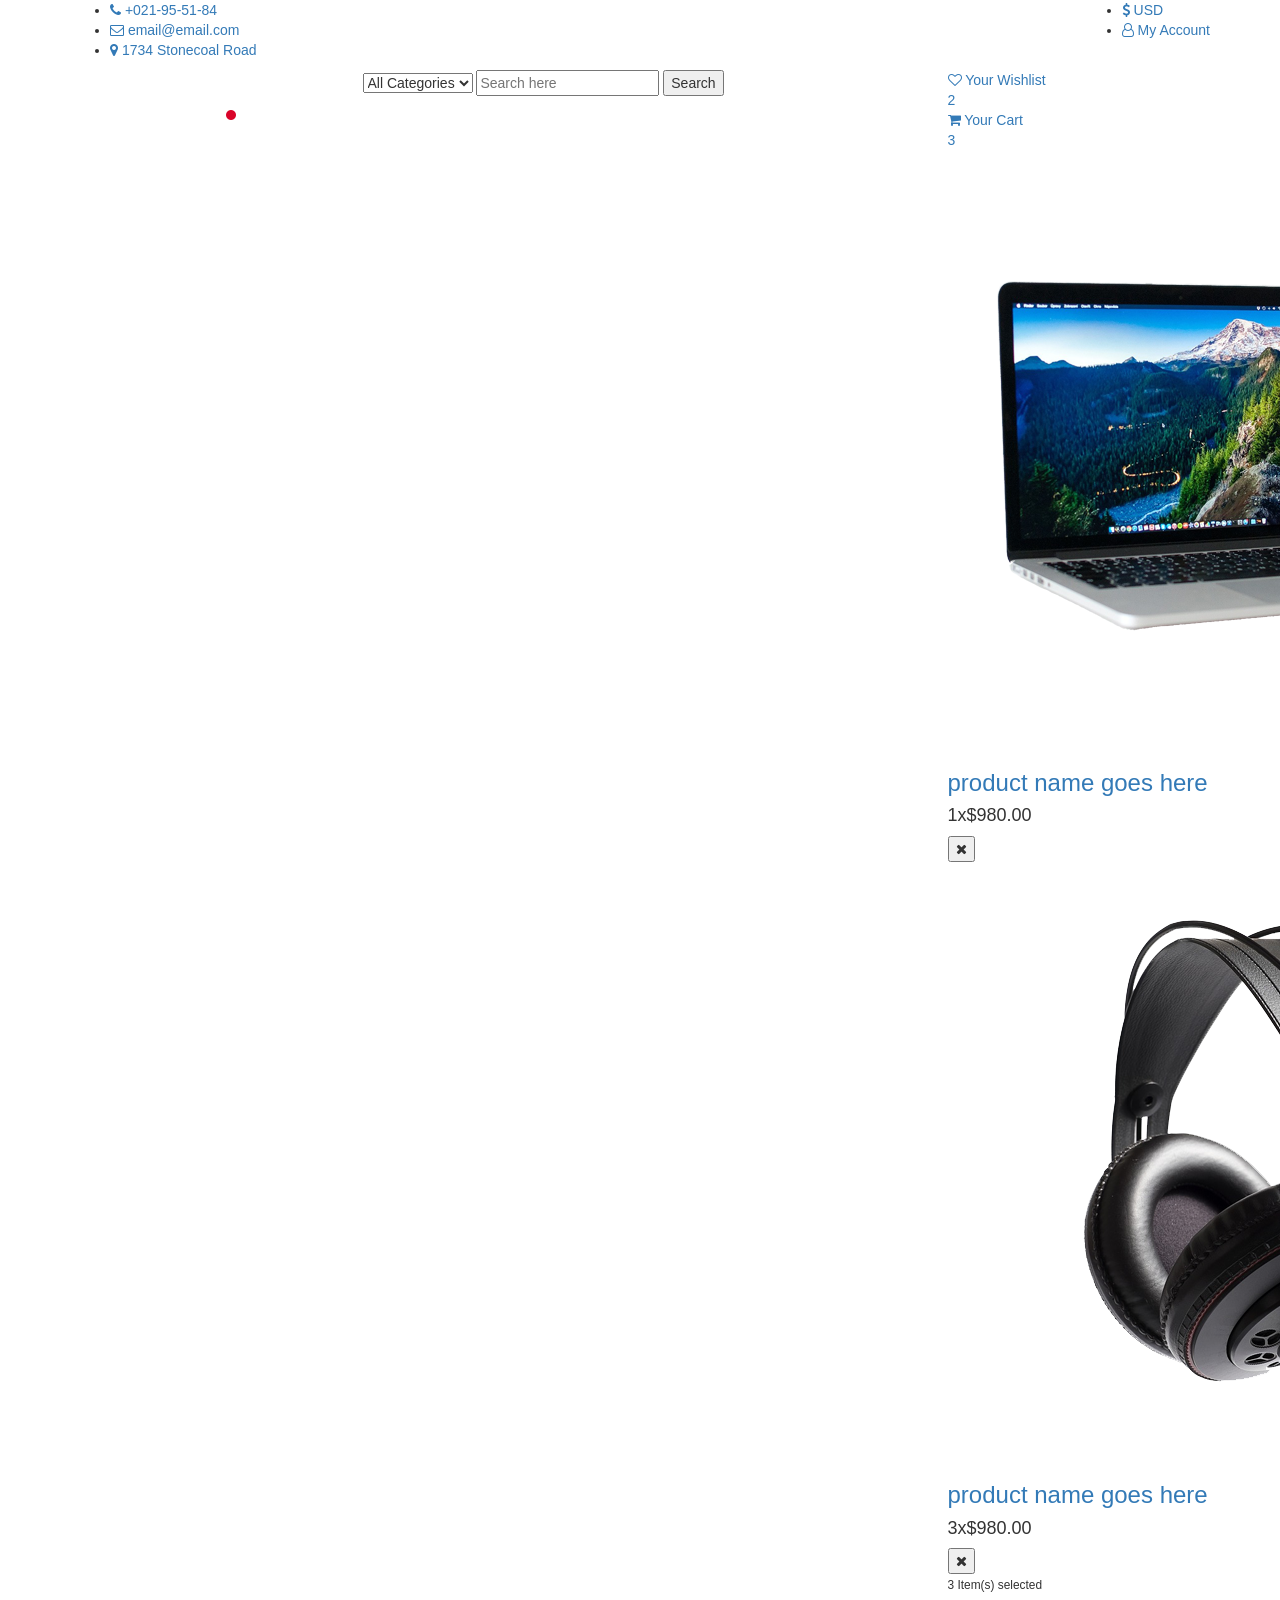
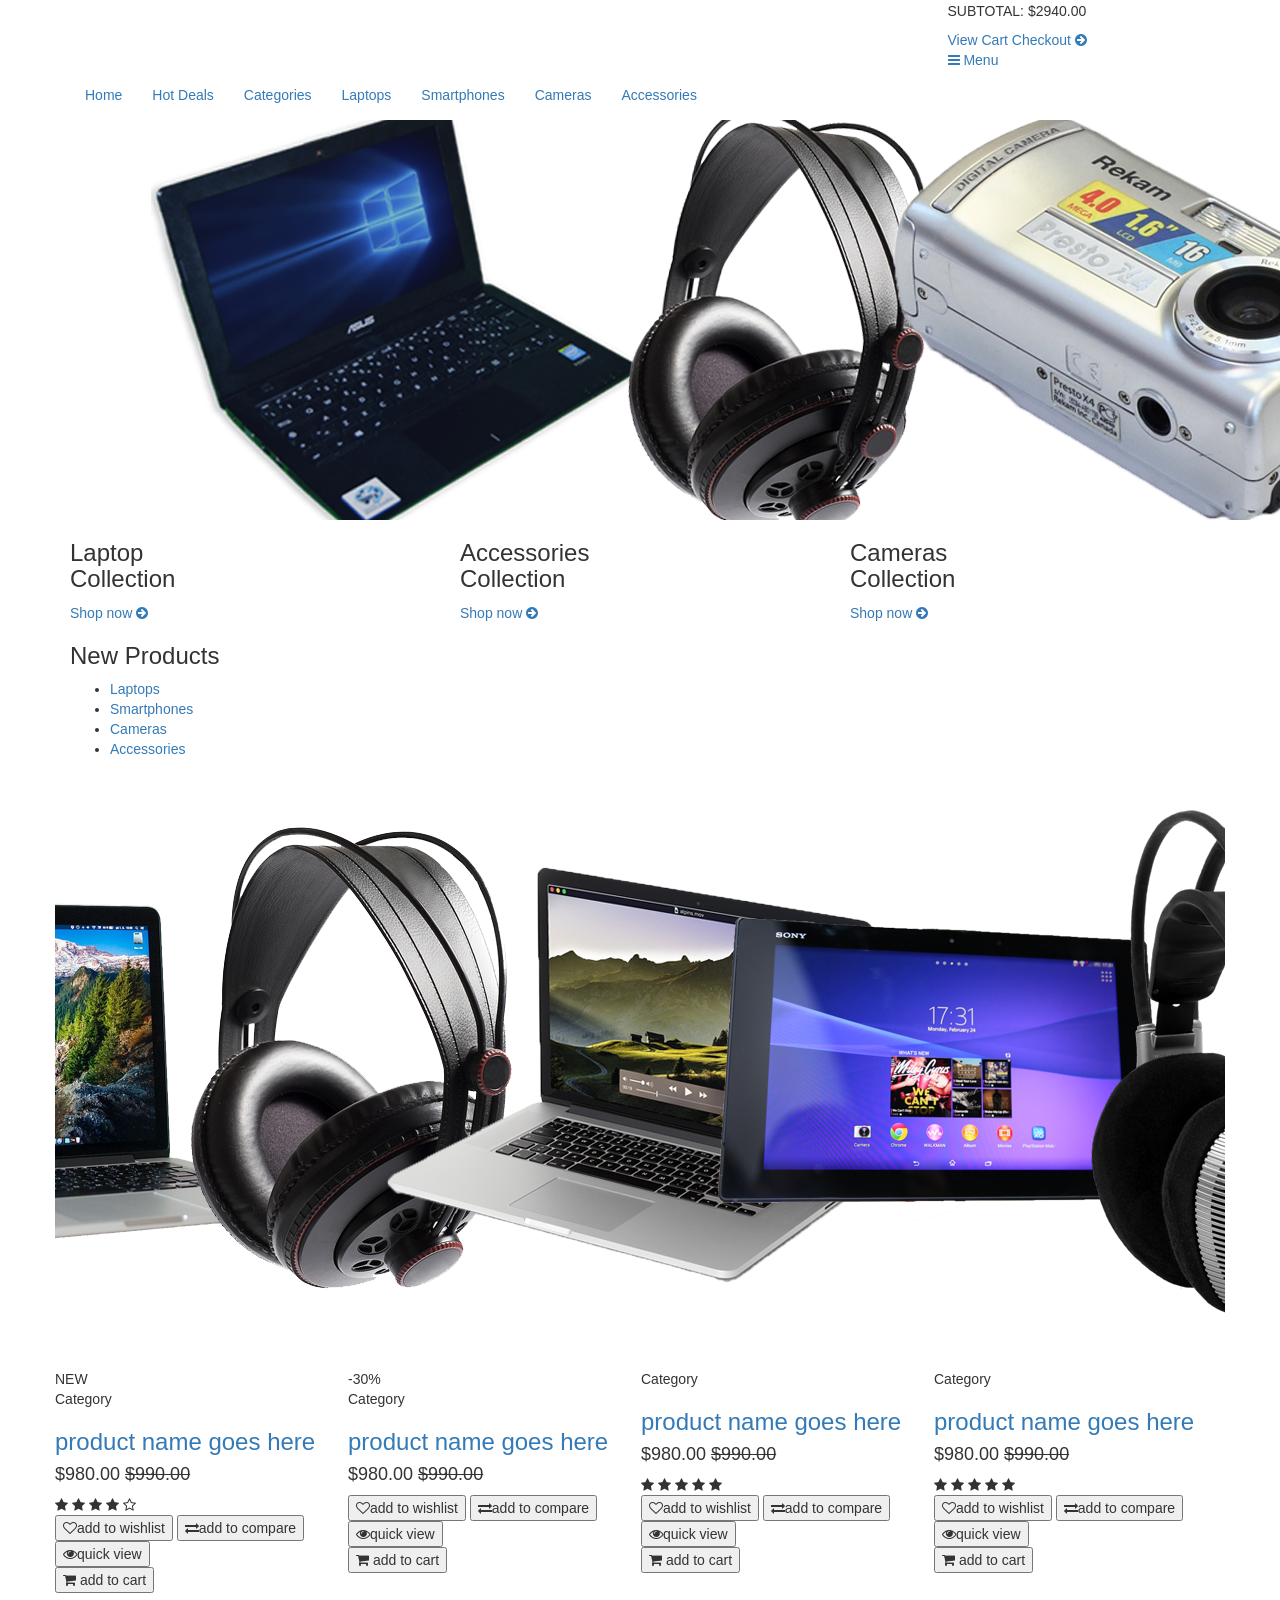
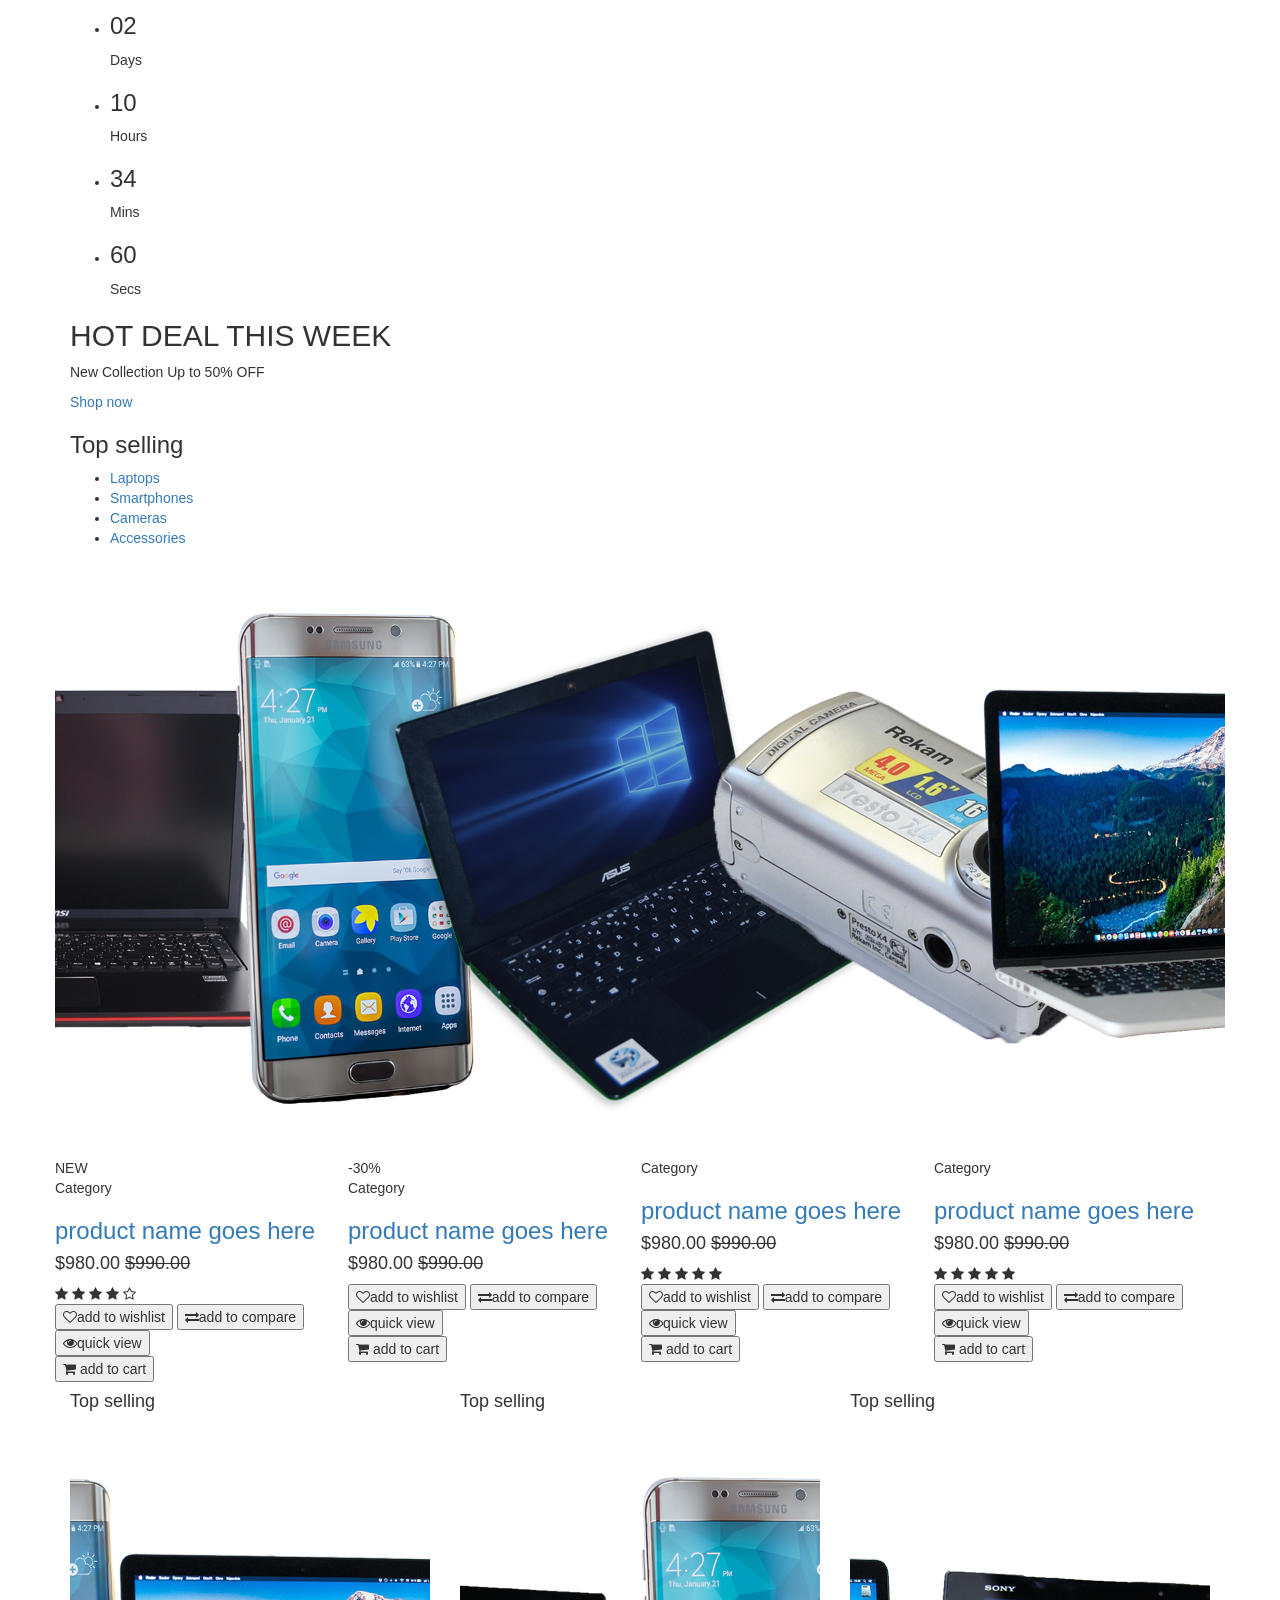
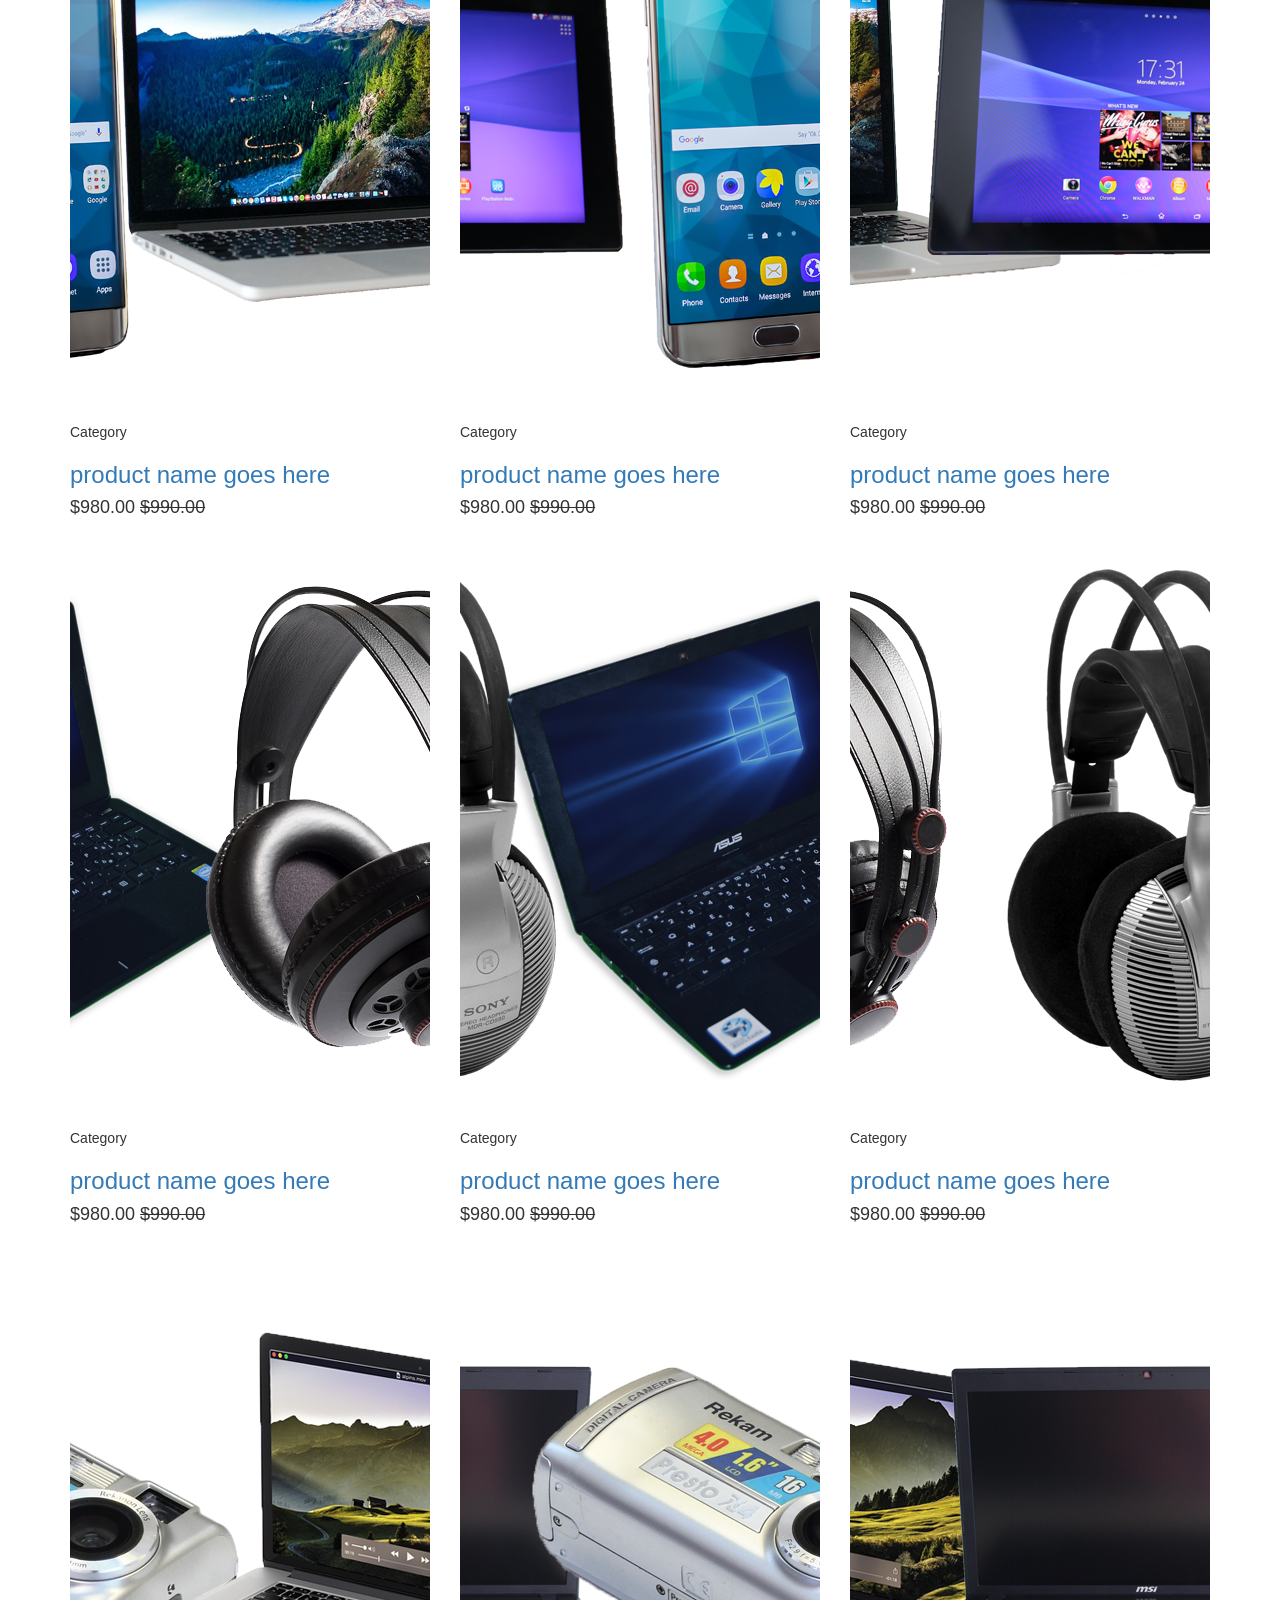
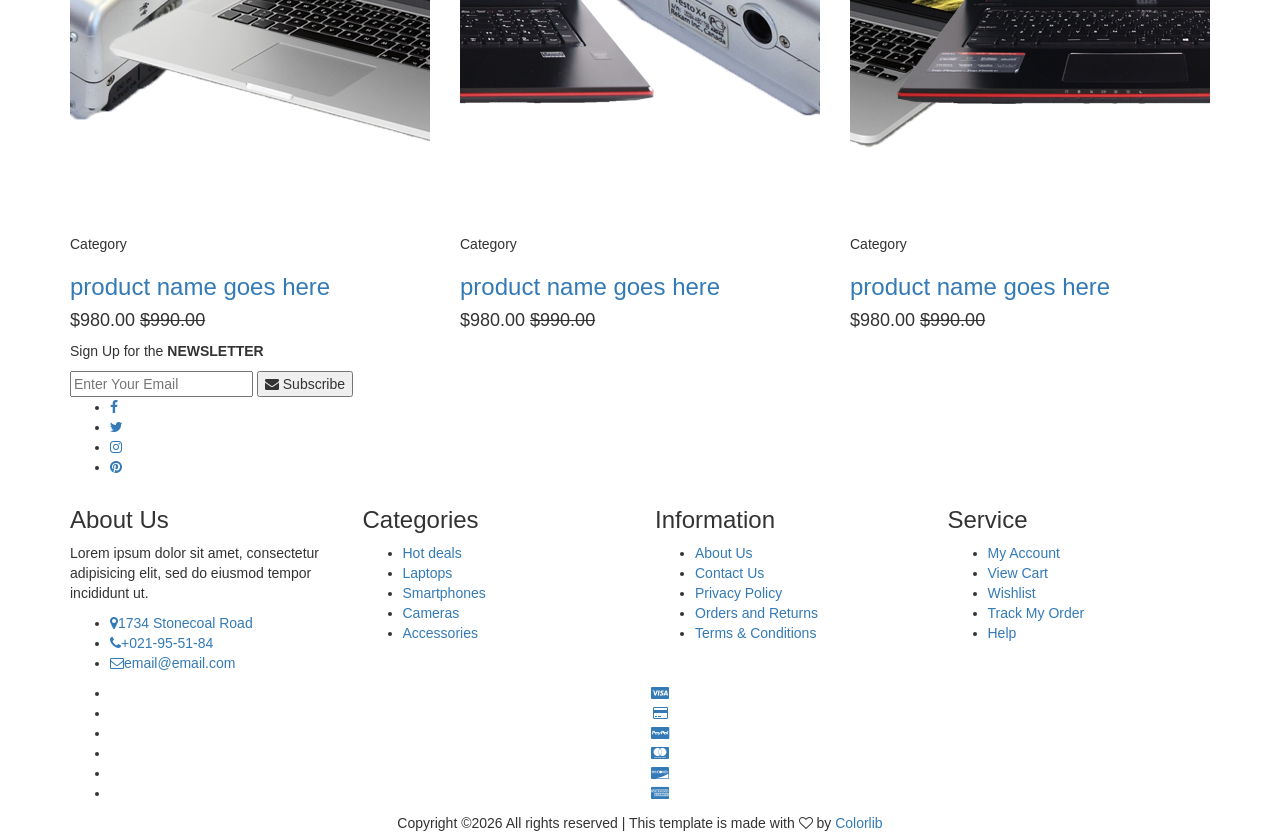
==== forntend/electro-master/index.html @ edc3a951 "extract ki hen website files" ====
<!DOCTYPE html>
<html lang="en">
	<head>
		<meta charset="utf-8">
		<meta http-equiv="X-UA-Compatible" content="IE=edge">
		<meta name="viewport" content="width=device-width, initial-scale=1">
		 <!-- The above 3 meta tags *must* come first in the head; any other head content must come *after* these tags -->

		<title>Electro - HTML Ecommerce Template</title>

		<!-- Google font -->
		<link href="https://fonts.googleapis.com/css?family=Montserrat:400,500,700" rel="stylesheet">

		<!-- Bootstrap -->
		<link type="text/css" rel="stylesheet" href="css/bootstrap.min.css"/>

		<!-- Slick -->
		<link type="text/css" rel="stylesheet" href="css/slick.css"/>
		<link type="text/css" rel="stylesheet" href="css/slick-theme.css"/>

		<!-- nouislider -->
		<link type="text/css" rel="stylesheet" href="css/nouislider.min.css"/>

		<!-- Font Awesome Icon -->
		<link rel="stylesheet" href="css/font-awesome.min.css">

		<!-- Custom stlylesheet -->
		<link type="text/css" rel="stylesheet" href="css/style.css"/>

		<!-- HTML5 shim and Respond.js for IE8 support of HTML5 elements and media queries -->
		<!-- WARNING: Respond.js doesn't work if you view the page via file:// -->
		<!--[if lt IE 9]>
		  <script src="https://oss.maxcdn.com/html5shiv/3.7.3/html5shiv.min.js"></script>
		  <script src="https://oss.maxcdn.com/respond/1.4.2/respond.min.js"></script>
		<![endif]-->

    </head>
	<body>
		<!-- HEADER -->
		<header>
			<!-- TOP HEADER -->
			<div id="top-header">
				<div class="container">
					<ul class="header-links pull-left">
						<li><a href="#"><i class="fa fa-phone"></i> +021-95-51-84</a></li>
						<li><a href="#"><i class="fa fa-envelope-o"></i> email@email.com</a></li>
						<li><a href="#"><i class="fa fa-map-marker"></i> 1734 Stonecoal Road</a></li>
					</ul>
					<ul class="header-links pull-right">
						<li><a href="#"><i class="fa fa-dollar"></i> USD</a></li>
						<li><a href="#"><i class="fa fa-user-o"></i> My Account</a></li>
					</ul>
				</div>
			</div>
			<!-- /TOP HEADER -->

			<!-- MAIN HEADER -->
			<div id="header">
				<!-- container -->
				<div class="container">
					<!-- row -->
					<div class="row">
						<!-- LOGO -->
						<div class="col-md-3">
							<div class="header-logo">
								<a href="#" class="logo">
									<img src="./img/logo.png" alt="">
								</a>
							</div>
						</div>
						<!-- /LOGO -->

						<!-- SEARCH BAR -->
						<div class="col-md-6">
							<div class="header-search">
								<form>
									<select class="input-select">
										<option value="0">All Categories</option>
										<option value="1">Category 01</option>
										<option value="1">Category 02</option>
									</select>
									<input class="input" placeholder="Search here">
									<button class="search-btn">Search</button>
								</form>
							</div>
						</div>
						<!-- /SEARCH BAR -->

						<!-- ACCOUNT -->
						<div class="col-md-3 clearfix">
							<div class="header-ctn">
								<!-- Wishlist -->
								<div>
									<a href="#">
										<i class="fa fa-heart-o"></i>
										<span>Your Wishlist</span>
										<div class="qty">2</div>
									</a>
								</div>
								<!-- /Wishlist -->

								<!-- Cart -->
								<div class="dropdown">
									<a class="dropdown-toggle" data-toggle="dropdown" aria-expanded="true">
										<i class="fa fa-shopping-cart"></i>
										<span>Your Cart</span>
										<div class="qty">3</div>
									</a>
									<div class="cart-dropdown">
										<div class="cart-list">
											<div class="product-widget">
												<div class="product-img">
													<img src="./img/product01.png" alt="">
												</div>
												<div class="product-body">
													<h3 class="product-name"><a href="#">product name goes here</a></h3>
													<h4 class="product-price"><span class="qty">1x</span>$980.00</h4>
												</div>
												<button class="delete"><i class="fa fa-close"></i></button>
											</div>

											<div class="product-widget">
												<div class="product-img">
													<img src="./img/product02.png" alt="">
												</div>
												<div class="product-body">
													<h3 class="product-name"><a href="#">product name goes here</a></h3>
													<h4 class="product-price"><span class="qty">3x</span>$980.00</h4>
												</div>
												<button class="delete"><i class="fa fa-close"></i></button>
											</div>
										</div>
										<div class="cart-summary">
											<small>3 Item(s) selected</small>
											<h5>SUBTOTAL: $2940.00</h5>
										</div>
										<div class="cart-btns">
											<a href="#">View Cart</a>
											<a href="#">Checkout  <i class="fa fa-arrow-circle-right"></i></a>
										</div>
									</div>
								</div>
								<!-- /Cart -->

								<!-- Menu Toogle -->
								<div class="menu-toggle">
									<a href="#">
										<i class="fa fa-bars"></i>
										<span>Menu</span>
									</a>
								</div>
								<!-- /Menu Toogle -->
							</div>
						</div>
						<!-- /ACCOUNT -->
					</div>
					<!-- row -->
				</div>
				<!-- container -->
			</div>
			<!-- /MAIN HEADER -->
		</header>
		<!-- /HEADER -->

		<!-- NAVIGATION -->
		<nav id="navigation">
			<!-- container -->
			<div class="container">
				<!-- responsive-nav -->
				<div id="responsive-nav">
					<!-- NAV -->
					<ul class="main-nav nav navbar-nav">
						<li class="active"><a href="#">Home</a></li>
						<li><a href="#">Hot Deals</a></li>
						<li><a href="#">Categories</a></li>
						<li><a href="#">Laptops</a></li>
						<li><a href="#">Smartphones</a></li>
						<li><a href="#">Cameras</a></li>
						<li><a href="#">Accessories</a></li>
					</ul>
					<!-- /NAV -->
				</div>
				<!-- /responsive-nav -->
			</div>
			<!-- /container -->
		</nav>
		<!-- /NAVIGATION -->

		<!-- SECTION -->
		<div class="section">
			<!-- container -->
			<div class="container">
				<!-- row -->
				<div class="row">
					<!-- shop -->
					<div class="col-md-4 col-xs-6">
						<div class="shop">
							<div class="shop-img">
								<img src="./img/shop01.png" alt="">
							</div>
							<div class="shop-body">
								<h3>Laptop<br>Collection</h3>
								<a href="#" class="cta-btn">Shop now <i class="fa fa-arrow-circle-right"></i></a>
							</div>
						</div>
					</div>
					<!-- /shop -->

					<!-- shop -->
					<div class="col-md-4 col-xs-6">
						<div class="shop">
							<div class="shop-img">
								<img src="./img/shop03.png" alt="">
							</div>
							<div class="shop-body">
								<h3>Accessories<br>Collection</h3>
								<a href="#" class="cta-btn">Shop now <i class="fa fa-arrow-circle-right"></i></a>
							</div>
						</div>
					</div>
					<!-- /shop -->

					<!-- shop -->
					<div class="col-md-4 col-xs-6">
						<div class="shop">
							<div class="shop-img">
								<img src="./img/shop02.png" alt="">
							</div>
							<div class="shop-body">
								<h3>Cameras<br>Collection</h3>
								<a href="#" class="cta-btn">Shop now <i class="fa fa-arrow-circle-right"></i></a>
							</div>
						</div>
					</div>
					<!-- /shop -->
				</div>
				<!-- /row -->
			</div>
			<!-- /container -->
		</div>
		<!-- /SECTION -->

		<!-- SECTION -->
		<div class="section">
			<!-- container -->
			<div class="container">
				<!-- row -->
				<div class="row">

					<!-- section title -->
					<div class="col-md-12">
						<div class="section-title">
							<h3 class="title">New Products</h3>
							<div class="section-nav">
								<ul class="section-tab-nav tab-nav">
									<li class="active"><a data-toggle="tab" href="#tab1">Laptops</a></li>
									<li><a data-toggle="tab" href="#tab1">Smartphones</a></li>
									<li><a data-toggle="tab" href="#tab1">Cameras</a></li>
									<li><a data-toggle="tab" href="#tab1">Accessories</a></li>
								</ul>
							</div>
						</div>
					</div>
					<!-- /section title -->

					<!-- Products tab & slick -->
					<div class="col-md-12">
						<div class="row">
							<div class="products-tabs">
								<!-- tab -->
								<div id="tab1" class="tab-pane active">
									<div class="products-slick" data-nav="#slick-nav-1">
										<!-- product -->
										<div class="product">
											<div class="product-img">
												<img src="./img/product01.png" alt="">
												<div class="product-label">
													<span class="sale">-30%</span>
													<span class="new">NEW</span>
												</div>
											</div>
											<div class="product-body">
												<p class="product-category">Category</p>
												<h3 class="product-name"><a href="#">product name goes here</a></h3>
												<h4 class="product-price">$980.00 <del class="product-old-price">$990.00</del></h4>
												<div class="product-rating">
													<i class="fa fa-star"></i>
													<i class="fa fa-star"></i>
													<i class="fa fa-star"></i>
													<i class="fa fa-star"></i>
													<i class="fa fa-star"></i>
												</div>
												<div class="product-btns">
													<button class="add-to-wishlist"><i class="fa fa-heart-o"></i><span class="tooltipp">add to wishlist</span></button>
													<button class="add-to-compare"><i class="fa fa-exchange"></i><span class="tooltipp">add to compare</span></button>
													<button class="quick-view"><i class="fa fa-eye"></i><span class="tooltipp">quick view</span></button>
												</div>
											</div>
											<div class="add-to-cart">
												<button class="add-to-cart-btn"><i class="fa fa-shopping-cart"></i> add to cart</button>
											</div>
										</div>
										<!-- /product -->

										<!-- product -->
										<div class="product">
											<div class="product-img">
												<img src="./img/product02.png" alt="">
												<div class="product-label">
													<span class="new">NEW</span>
												</div>
											</div>
											<div class="product-body">
												<p class="product-category">Category</p>
												<h3 class="product-name"><a href="#">product name goes here</a></h3>
												<h4 class="product-price">$980.00 <del class="product-old-price">$990.00</del></h4>
												<div class="product-rating">
													<i class="fa fa-star"></i>
													<i class="fa fa-star"></i>
													<i class="fa fa-star"></i>
													<i class="fa fa-star"></i>
													<i class="fa fa-star-o"></i>
												</div>
												<div class="product-btns">
													<button class="add-to-wishlist"><i class="fa fa-heart-o"></i><span class="tooltipp">add to wishlist</span></button>
													<button class="add-to-compare"><i class="fa fa-exchange"></i><span class="tooltipp">add to compare</span></button>
													<button class="quick-view"><i class="fa fa-eye"></i><span class="tooltipp">quick view</span></button>
												</div>
											</div>
											<div class="add-to-cart">
												<button class="add-to-cart-btn"><i class="fa fa-shopping-cart"></i> add to cart</button>
											</div>
										</div>
										<!-- /product -->

										<!-- product -->
										<div class="product">
											<div class="product-img">
												<img src="./img/product03.png" alt="">
												<div class="product-label">
													<span class="sale">-30%</span>
												</div>
											</div>
											<div class="product-body">
												<p class="product-category">Category</p>
												<h3 class="product-name"><a href="#">product name goes here</a></h3>
												<h4 class="product-price">$980.00 <del class="product-old-price">$990.00</del></h4>
												<div class="product-rating">
												</div>
												<div class="product-btns">
													<button class="add-to-wishlist"><i class="fa fa-heart-o"></i><span class="tooltipp">add to wishlist</span></button>
													<button class="add-to-compare"><i class="fa fa-exchange"></i><span class="tooltipp">add to compare</span></button>
													<button class="quick-view"><i class="fa fa-eye"></i><span class="tooltipp">quick view</span></button>
												</div>
											</div>
											<div class="add-to-cart">
												<button class="add-to-cart-btn"><i class="fa fa-shopping-cart"></i> add to cart</button>
											</div>
										</div>
										<!-- /product -->

										<!-- product -->
										<div class="product">
											<div class="product-img">
												<img src="./img/product04.png" alt="">
											</div>
											<div class="product-body">
												<p class="product-category">Category</p>
												<h3 class="product-name"><a href="#">product name goes here</a></h3>
												<h4 class="product-price">$980.00 <del class="product-old-price">$990.00</del></h4>
												<div class="product-rating">
													<i class="fa fa-star"></i>
													<i class="fa fa-star"></i>
													<i class="fa fa-star"></i>
													<i class="fa fa-star"></i>
													<i class="fa fa-star"></i>
												</div>
												<div class="product-btns">
													<button class="add-to-wishlist"><i class="fa fa-heart-o"></i><span class="tooltipp">add to wishlist</span></button>
													<button class="add-to-compare"><i class="fa fa-exchange"></i><span class="tooltipp">add to compare</span></button>
													<button class="quick-view"><i class="fa fa-eye"></i><span class="tooltipp">quick view</span></button>
												</div>
											</div>
											<div class="add-to-cart">
												<button class="add-to-cart-btn"><i class="fa fa-shopping-cart"></i> add to cart</button>
											</div>
										</div>
										<!-- /product -->

										<!-- product -->
										<div class="product">
											<div class="product-img">
												<img src="./img/product05.png" alt="">
											</div>
											<div class="product-body">
												<p class="product-category">Category</p>
												<h3 class="product-name"><a href="#">product name goes here</a></h3>
												<h4 class="product-price">$980.00 <del class="product-old-price">$990.00</del></h4>
												<div class="product-rating">
													<i class="fa fa-star"></i>
													<i class="fa fa-star"></i>
													<i class="fa fa-star"></i>
													<i class="fa fa-star"></i>
													<i class="fa fa-star"></i>
												</div>
												<div class="product-btns">
													<button class="add-to-wishlist"><i class="fa fa-heart-o"></i><span class="tooltipp">add to wishlist</span></button>
													<button class="add-to-compare"><i class="fa fa-exchange"></i><span class="tooltipp">add to compare</span></button>
													<button class="quick-view"><i class="fa fa-eye"></i><span class="tooltipp">quick view</span></button>
												</div>
											</div>
											<div class="add-to-cart">
												<button class="add-to-cart-btn"><i class="fa fa-shopping-cart"></i> add to cart</button>
											</div>
										</div>
										<!-- /product -->
									</div>
									<div id="slick-nav-1" class="products-slick-nav"></div>
								</div>
								<!-- /tab -->
							</div>
						</div>
					</div>
					<!-- Products tab & slick -->
				</div>
				<!-- /row -->
			</div>
			<!-- /container -->
		</div>
		<!-- /SECTION -->

		<!-- HOT DEAL SECTION -->
		<div id="hot-deal" class="section">
			<!-- container -->
			<div class="container">
				<!-- row -->
				<div class="row">
					<div class="col-md-12">
						<div class="hot-deal">
							<ul class="hot-deal-countdown">
								<li>
									<div>
										<h3>02</h3>
										<span>Days</span>
									</div>
								</li>
								<li>
									<div>
										<h3>10</h3>
										<span>Hours</span>
									</div>
								</li>
								<li>
									<div>
										<h3>34</h3>
										<span>Mins</span>
									</div>
								</li>
								<li>
									<div>
										<h3>60</h3>
										<span>Secs</span>
									</div>
								</li>
							</ul>
							<h2 class="text-uppercase">hot deal this week</h2>
							<p>New Collection Up to 50% OFF</p>
							<a class="primary-btn cta-btn" href="#">Shop now</a>
						</div>
					</div>
				</div>
				<!-- /row -->
			</div>
			<!-- /container -->
		</div>
		<!-- /HOT DEAL SECTION -->

		<!-- SECTION -->
		<div class="section">
			<!-- container -->
			<div class="container">
				<!-- row -->
				<div class="row">

					<!-- section title -->
					<div class="col-md-12">
						<div class="section-title">
							<h3 class="title">Top selling</h3>
							<div class="section-nav">
								<ul class="section-tab-nav tab-nav">
									<li class="active"><a data-toggle="tab" href="#tab2">Laptops</a></li>
									<li><a data-toggle="tab" href="#tab2">Smartphones</a></li>
									<li><a data-toggle="tab" href="#tab2">Cameras</a></li>
									<li><a data-toggle="tab" href="#tab2">Accessories</a></li>
								</ul>
							</div>
						</div>
					</div>
					<!-- /section title -->

					<!-- Products tab & slick -->
					<div class="col-md-12">
						<div class="row">
							<div class="products-tabs">
								<!-- tab -->
								<div id="tab2" class="tab-pane fade in active">
									<div class="products-slick" data-nav="#slick-nav-2">
										<!-- product -->
										<div class="product">
											<div class="product-img">
												<img src="./img/product06.png" alt="">
												<div class="product-label">
													<span class="sale">-30%</span>
													<span class="new">NEW</span>
												</div>
											</div>
											<div class="product-body">
												<p class="product-category">Category</p>
												<h3 class="product-name"><a href="#">product name goes here</a></h3>
												<h4 class="product-price">$980.00 <del class="product-old-price">$990.00</del></h4>
												<div class="product-rating">
													<i class="fa fa-star"></i>
													<i class="fa fa-star"></i>
													<i class="fa fa-star"></i>
													<i class="fa fa-star"></i>
													<i class="fa fa-star"></i>
												</div>
												<div class="product-btns">
													<button class="add-to-wishlist"><i class="fa fa-heart-o"></i><span class="tooltipp">add to wishlist</span></button>
													<button class="add-to-compare"><i class="fa fa-exchange"></i><span class="tooltipp">add to compare</span></button>
													<button class="quick-view"><i class="fa fa-eye"></i><span class="tooltipp">quick view</span></button>
												</div>
											</div>
											<div class="add-to-cart">
												<button class="add-to-cart-btn"><i class="fa fa-shopping-cart"></i> add to cart</button>
											</div>
										</div>
										<!-- /product -->

										<!-- product -->
										<div class="product">
											<div class="product-img">
												<img src="./img/product07.png" alt="">
												<div class="product-label">
													<span class="new">NEW</span>
												</div>
											</div>
											<div class="product-body">
												<p class="product-category">Category</p>
												<h3 class="product-name"><a href="#">product name goes here</a></h3>
												<h4 class="product-price">$980.00 <del class="product-old-price">$990.00</del></h4>
												<div class="product-rating">
													<i class="fa fa-star"></i>
													<i class="fa fa-star"></i>
													<i class="fa fa-star"></i>
													<i class="fa fa-star"></i>
													<i class="fa fa-star-o"></i>
												</div>
												<div class="product-btns">
													<button class="add-to-wishlist"><i class="fa fa-heart-o"></i><span class="tooltipp">add to wishlist</span></button>
													<button class="add-to-compare"><i class="fa fa-exchange"></i><span class="tooltipp">add to compare</span></button>
													<button class="quick-view"><i class="fa fa-eye"></i><span class="tooltipp">quick view</span></button>
												</div>
											</div>
											<div class="add-to-cart">
												<button class="add-to-cart-btn"><i class="fa fa-shopping-cart"></i> add to cart</button>
											</div>
										</div>
										<!-- /product -->

										<!-- product -->
										<div class="product">
											<div class="product-img">
												<img src="./img/product08.png" alt="">
												<div class="product-label">
													<span class="sale">-30%</span>
												</div>
											</div>
											<div class="product-body">
												<p class="product-category">Category</p>
												<h3 class="product-name"><a href="#">product name goes here</a></h3>
												<h4 class="product-price">$980.00 <del class="product-old-price">$990.00</del></h4>
												<div class="product-rating">
												</div>
												<div class="product-btns">
													<button class="add-to-wishlist"><i class="fa fa-heart-o"></i><span class="tooltipp">add to wishlist</span></button>
													<button class="add-to-compare"><i class="fa fa-exchange"></i><span class="tooltipp">add to compare</span></button>
													<button class="quick-view"><i class="fa fa-eye"></i><span class="tooltipp">quick view</span></button>
												</div>
											</div>
											<div class="add-to-cart">
												<button class="add-to-cart-btn"><i class="fa fa-shopping-cart"></i> add to cart</button>
											</div>
										</div>
										<!-- /product -->

										<!-- product -->
										<div class="product">
											<div class="product-img">
												<img src="./img/product09.png" alt="">
											</div>
											<div class="product-body">
												<p class="product-category">Category</p>
												<h3 class="product-name"><a href="#">product name goes here</a></h3>
												<h4 class="product-price">$980.00 <del class="product-old-price">$990.00</del></h4>
												<div class="product-rating">
													<i class="fa fa-star"></i>
													<i class="fa fa-star"></i>
													<i class="fa fa-star"></i>
													<i class="fa fa-star"></i>
													<i class="fa fa-star"></i>
												</div>
												<div class="product-btns">
													<button class="add-to-wishlist"><i class="fa fa-heart-o"></i><span class="tooltipp">add to wishlist</span></button>
													<button class="add-to-compare"><i class="fa fa-exchange"></i><span class="tooltipp">add to compare</span></button>
													<button class="quick-view"><i class="fa fa-eye"></i><span class="tooltipp">quick view</span></button>
												</div>
											</div>
											<div class="add-to-cart">
												<button class="add-to-cart-btn"><i class="fa fa-shopping-cart"></i> add to cart</button>
											</div>
										</div>
										<!-- /product -->

										<!-- product -->
										<div class="product">
											<div class="product-img">
												<img src="./img/product01.png" alt="">
											</div>
											<div class="product-body">
												<p class="product-category">Category</p>
												<h3 class="product-name"><a href="#">product name goes here</a></h3>
												<h4 class="product-price">$980.00 <del class="product-old-price">$990.00</del></h4>
												<div class="product-rating">
													<i class="fa fa-star"></i>
													<i class="fa fa-star"></i>
													<i class="fa fa-star"></i>
													<i class="fa fa-star"></i>
													<i class="fa fa-star"></i>
												</div>
												<div class="product-btns">
													<button class="add-to-wishlist"><i class="fa fa-heart-o"></i><span class="tooltipp">add to wishlist</span></button>
													<button class="add-to-compare"><i class="fa fa-exchange"></i><span class="tooltipp">add to compare</span></button>
													<button class="quick-view"><i class="fa fa-eye"></i><span class="tooltipp">quick view</span></button>
												</div>
											</div>
											<div class="add-to-cart">
												<button class="add-to-cart-btn"><i class="fa fa-shopping-cart"></i> add to cart</button>
											</div>
										</div>
										<!-- /product -->
									</div>
									<div id="slick-nav-2" class="products-slick-nav"></div>
								</div>
								<!-- /tab -->
							</div>
						</div>
					</div>
					<!-- /Products tab & slick -->
				</div>
				<!-- /row -->
			</div>
			<!-- /container -->
		</div>
		<!-- /SECTION -->

		<!-- SECTION -->
		<div class="section">
			<!-- container -->
			<div class="container">
				<!-- row -->
				<div class="row">
					<div class="col-md-4 col-xs-6">
						<div class="section-title">
							<h4 class="title">Top selling</h4>
							<div class="section-nav">
								<div id="slick-nav-3" class="products-slick-nav"></div>
							</div>
						</div>

						<div class="products-widget-slick" data-nav="#slick-nav-3">
							<div>
								<!-- product widget -->
								<div class="product-widget">
									<div class="product-img">
										<img src="./img/product07.png" alt="">
									</div>
									<div class="product-body">
										<p class="product-category">Category</p>
										<h3 class="product-name"><a href="#">product name goes here</a></h3>
										<h4 class="product-price">$980.00 <del class="product-old-price">$990.00</del></h4>
									</div>
								</div>
								<!-- /product widget -->

								<!-- product widget -->
								<div class="product-widget">
									<div class="product-img">
										<img src="./img/product08.png" alt="">
									</div>
									<div class="product-body">
										<p class="product-category">Category</p>
										<h3 class="product-name"><a href="#">product name goes here</a></h3>
										<h4 class="product-price">$980.00 <del class="product-old-price">$990.00</del></h4>
									</div>
								</div>
								<!-- /product widget -->

								<!-- product widget -->
								<div class="product-widget">
									<div class="product-img">
										<img src="./img/product09.png" alt="">
									</div>
									<div class="product-body">
										<p class="product-category">Category</p>
										<h3 class="product-name"><a href="#">product name goes here</a></h3>
										<h4 class="product-price">$980.00 <del class="product-old-price">$990.00</del></h4>
									</div>
								</div>
								<!-- product widget -->
							</div>

							<div>
								<!-- product widget -->
								<div class="product-widget">
									<div class="product-img">
										<img src="./img/product01.png" alt="">
									</div>
									<div class="product-body">
										<p class="product-category">Category</p>
										<h3 class="product-name"><a href="#">product name goes here</a></h3>
										<h4 class="product-price">$980.00 <del class="product-old-price">$990.00</del></h4>
									</div>
								</div>
								<!-- /product widget -->

								<!-- product widget -->
								<div class="product-widget">
									<div class="product-img">
										<img src="./img/product02.png" alt="">
									</div>
									<div class="product-body">
										<p class="product-category">Category</p>
										<h3 class="product-name"><a href="#">product name goes here</a></h3>
										<h4 class="product-price">$980.00 <del class="product-old-price">$990.00</del></h4>
									</div>
								</div>
								<!-- /product widget -->

								<!-- product widget -->
								<div class="product-widget">
									<div class="product-img">
										<img src="./img/product03.png" alt="">
									</div>
									<div class="product-body">
										<p class="product-category">Category</p>
										<h3 class="product-name"><a href="#">product name goes here</a></h3>
										<h4 class="product-price">$980.00 <del class="product-old-price">$990.00</del></h4>
									</div>
								</div>
								<!-- product widget -->
							</div>
						</div>
					</div>

					<div class="col-md-4 col-xs-6">
						<div class="section-title">
							<h4 class="title">Top selling</h4>
							<div class="section-nav">
								<div id="slick-nav-4" class="products-slick-nav"></div>
							</div>
						</div>

						<div class="products-widget-slick" data-nav="#slick-nav-4">
							<div>
								<!-- product widget -->
								<div class="product-widget">
									<div class="product-img">
										<img src="./img/product04.png" alt="">
									</div>
									<div class="product-body">
										<p class="product-category">Category</p>
										<h3 class="product-name"><a href="#">product name goes here</a></h3>
										<h4 class="product-price">$980.00 <del class="product-old-price">$990.00</del></h4>
									</div>
								</div>
								<!-- /product widget -->

								<!-- product widget -->
								<div class="product-widget">
									<div class="product-img">
										<img src="./img/product05.png" alt="">
									</div>
									<div class="product-body">
										<p class="product-category">Category</p>
										<h3 class="product-name"><a href="#">product name goes here</a></h3>
										<h4 class="product-price">$980.00 <del class="product-old-price">$990.00</del></h4>
									</div>
								</div>
								<!-- /product widget -->

								<!-- product widget -->
								<div class="product-widget">
									<div class="product-img">
										<img src="./img/product06.png" alt="">
									</div>
									<div class="product-body">
										<p class="product-category">Category</p>
										<h3 class="product-name"><a href="#">product name goes here</a></h3>
										<h4 class="product-price">$980.00 <del class="product-old-price">$990.00</del></h4>
									</div>
								</div>
								<!-- product widget -->
							</div>

							<div>
								<!-- product widget -->
								<div class="product-widget">
									<div class="product-img">
										<img src="./img/product07.png" alt="">
									</div>
									<div class="product-body">
										<p class="product-category">Category</p>
										<h3 class="product-name"><a href="#">product name goes here</a></h3>
										<h4 class="product-price">$980.00 <del class="product-old-price">$990.00</del></h4>
									</div>
								</div>
								<!-- /product widget -->

								<!-- product widget -->
								<div class="product-widget">
									<div class="product-img">
										<img src="./img/product08.png" alt="">
									</div>
									<div class="product-body">
										<p class="product-category">Category</p>
										<h3 class="product-name"><a href="#">product name goes here</a></h3>
										<h4 class="product-price">$980.00 <del class="product-old-price">$990.00</del></h4>
									</div>
								</div>
								<!-- /product widget -->

								<!-- product widget -->
								<div class="product-widget">
									<div class="product-img">
										<img src="./img/product09.png" alt="">
									</div>
									<div class="product-body">
										<p class="product-category">Category</p>
										<h3 class="product-name"><a href="#">product name goes here</a></h3>
										<h4 class="product-price">$980.00 <del class="product-old-price">$990.00</del></h4>
									</div>
								</div>
								<!-- product widget -->
							</div>
						</div>
					</div>

					<div class="clearfix visible-sm visible-xs"></div>

					<div class="col-md-4 col-xs-6">
						<div class="section-title">
							<h4 class="title">Top selling</h4>
							<div class="section-nav">
								<div id="slick-nav-5" class="products-slick-nav"></div>
							</div>
						</div>

						<div class="products-widget-slick" data-nav="#slick-nav-5">
							<div>
								<!-- product widget -->
								<div class="product-widget">
									<div class="product-img">
										<img src="./img/product01.png" alt="">
									</div>
									<div class="product-body">
										<p class="product-category">Category</p>
										<h3 class="product-name"><a href="#">product name goes here</a></h3>
										<h4 class="product-price">$980.00 <del class="product-old-price">$990.00</del></h4>
									</div>
								</div>
								<!-- /product widget -->

								<!-- product widget -->
								<div class="product-widget">
									<div class="product-img">
										<img src="./img/product02.png" alt="">
									</div>
									<div class="product-body">
										<p class="product-category">Category</p>
										<h3 class="product-name"><a href="#">product name goes here</a></h3>
										<h4 class="product-price">$980.00 <del class="product-old-price">$990.00</del></h4>
									</div>
								</div>
								<!-- /product widget -->

								<!-- product widget -->
								<div class="product-widget">
									<div class="product-img">
										<img src="./img/product03.png" alt="">
									</div>
									<div class="product-body">
										<p class="product-category">Category</p>
										<h3 class="product-name"><a href="#">product name goes here</a></h3>
										<h4 class="product-price">$980.00 <del class="product-old-price">$990.00</del></h4>
									</div>
								</div>
								<!-- product widget -->
							</div>

							<div>
								<!-- product widget -->
								<div class="product-widget">
									<div class="product-img">
										<img src="./img/product04.png" alt="">
									</div>
									<div class="product-body">
										<p class="product-category">Category</p>
										<h3 class="product-name"><a href="#">product name goes here</a></h3>
										<h4 class="product-price">$980.00 <del class="product-old-price">$990.00</del></h4>
									</div>
								</div>
								<!-- /product widget -->

								<!-- product widget -->
								<div class="product-widget">
									<div class="product-img">
										<img src="./img/product05.png" alt="">
									</div>
									<div class="product-body">
										<p class="product-category">Category</p>
										<h3 class="product-name"><a href="#">product name goes here</a></h3>
										<h4 class="product-price">$980.00 <del class="product-old-price">$990.00</del></h4>
									</div>
								</div>
								<!-- /product widget -->

								<!-- product widget -->
								<div class="product-widget">
									<div class="product-img">
										<img src="./img/product06.png" alt="">
									</div>
									<div class="product-body">
										<p class="product-category">Category</p>
										<h3 class="product-name"><a href="#">product name goes here</a></h3>
										<h4 class="product-price">$980.00 <del class="product-old-price">$990.00</del></h4>
									</div>
								</div>
								<!-- product widget -->
							</div>
						</div>
					</div>

				</div>
				<!-- /row -->
			</div>
			<!-- /container -->
		</div>
		<!-- /SECTION -->

		<!-- NEWSLETTER -->
		<div id="newsletter" class="section">
			<!-- container -->
			<div class="container">
				<!-- row -->
				<div class="row">
					<div class="col-md-12">
						<div class="newsletter">
							<p>Sign Up for the <strong>NEWSLETTER</strong></p>
							<form>
								<input class="input" type="email" placeholder="Enter Your Email">
								<button class="newsletter-btn"><i class="fa fa-envelope"></i> Subscribe</button>
							</form>
							<ul class="newsletter-follow">
								<li>
									<a href="#"><i class="fa fa-facebook"></i></a>
								</li>
								<li>
									<a href="#"><i class="fa fa-twitter"></i></a>
								</li>
								<li>
									<a href="#"><i class="fa fa-instagram"></i></a>
								</li>
								<li>
									<a href="#"><i class="fa fa-pinterest"></i></a>
								</li>
							</ul>
						</div>
					</div>
				</div>
				<!-- /row -->
			</div>
			<!-- /container -->
		</div>
		<!-- /NEWSLETTER -->

		<!-- FOOTER -->
		<footer id="footer">
			<!-- top footer -->
			<div class="section">
				<!-- container -->
				<div class="container">
					<!-- row -->
					<div class="row">
						<div class="col-md-3 col-xs-6">
							<div class="footer">
								<h3 class="footer-title">About Us</h3>
								<p>Lorem ipsum dolor sit amet, consectetur adipisicing elit, sed do eiusmod tempor incididunt ut.</p>
								<ul class="footer-links">
									<li><a href="#"><i class="fa fa-map-marker"></i>1734 Stonecoal Road</a></li>
									<li><a href="#"><i class="fa fa-phone"></i>+021-95-51-84</a></li>
									<li><a href="#"><i class="fa fa-envelope-o"></i>email@email.com</a></li>
								</ul>
							</div>
						</div>

						<div class="col-md-3 col-xs-6">
							<div class="footer">
								<h3 class="footer-title">Categories</h3>
								<ul class="footer-links">
									<li><a href="#">Hot deals</a></li>
									<li><a href="#">Laptops</a></li>
									<li><a href="#">Smartphones</a></li>
									<li><a href="#">Cameras</a></li>
									<li><a href="#">Accessories</a></li>
								</ul>
							</div>
						</div>

						<div class="clearfix visible-xs"></div>

						<div class="col-md-3 col-xs-6">
							<div class="footer">
								<h3 class="footer-title">Information</h3>
								<ul class="footer-links">
									<li><a href="#">About Us</a></li>
									<li><a href="#">Contact Us</a></li>
									<li><a href="#">Privacy Policy</a></li>
									<li><a href="#">Orders and Returns</a></li>
									<li><a href="#">Terms & Conditions</a></li>
								</ul>
							</div>
						</div>

						<div class="col-md-3 col-xs-6">
							<div class="footer">
								<h3 class="footer-title">Service</h3>
								<ul class="footer-links">
									<li><a href="#">My Account</a></li>
									<li><a href="#">View Cart</a></li>
									<li><a href="#">Wishlist</a></li>
									<li><a href="#">Track My Order</a></li>
									<li><a href="#">Help</a></li>
								</ul>
							</div>
						</div>
					</div>
					<!-- /row -->
				</div>
				<!-- /container -->
			</div>
			<!-- /top footer -->

			<!-- bottom footer -->
			<div id="bottom-footer" class="section">
				<div class="container">
					<!-- row -->
					<div class="row">
						<div class="col-md-12 text-center">
							<ul class="footer-payments">
								<li><a href="#"><i class="fa fa-cc-visa"></i></a></li>
								<li><a href="#"><i class="fa fa-credit-card"></i></a></li>
								<li><a href="#"><i class="fa fa-cc-paypal"></i></a></li>
								<li><a href="#"><i class="fa fa-cc-mastercard"></i></a></li>
								<li><a href="#"><i class="fa fa-cc-discover"></i></a></li>
								<li><a href="#"><i class="fa fa-cc-amex"></i></a></li>
							</ul>
							<span class="copyright">
								<!-- Link back to Colorlib can't be removed. Template is licensed under CC BY 3.0. -->
								Copyright &copy;<script>document.write(new Date().getFullYear());</script> All rights reserved | This template is made with <i class="fa fa-heart-o" aria-hidden="true"></i> by <a href="https://colorlib.com" target="_blank">Colorlib</a>
							<!-- Link back to Colorlib can't be removed. Template is licensed under CC BY 3.0. -->
							</span>
						</div>
					</div>
						<!-- /row -->
				</div>
				<!-- /container -->
			</div>
			<!-- /bottom footer -->
		</footer>
		<!-- /FOOTER -->

		<!-- jQuery Plugins -->
		<script src="js/jquery.min.js"></script>
		<script src="js/bootstrap.min.js"></script>
		<script src="js/slick.min.js"></script>
		<script src="js/nouislider.min.js"></script>
		<script src="js/jquery.zoom.min.js"></script>
		<script src="js/main.js"></script>

	</body>
</html>
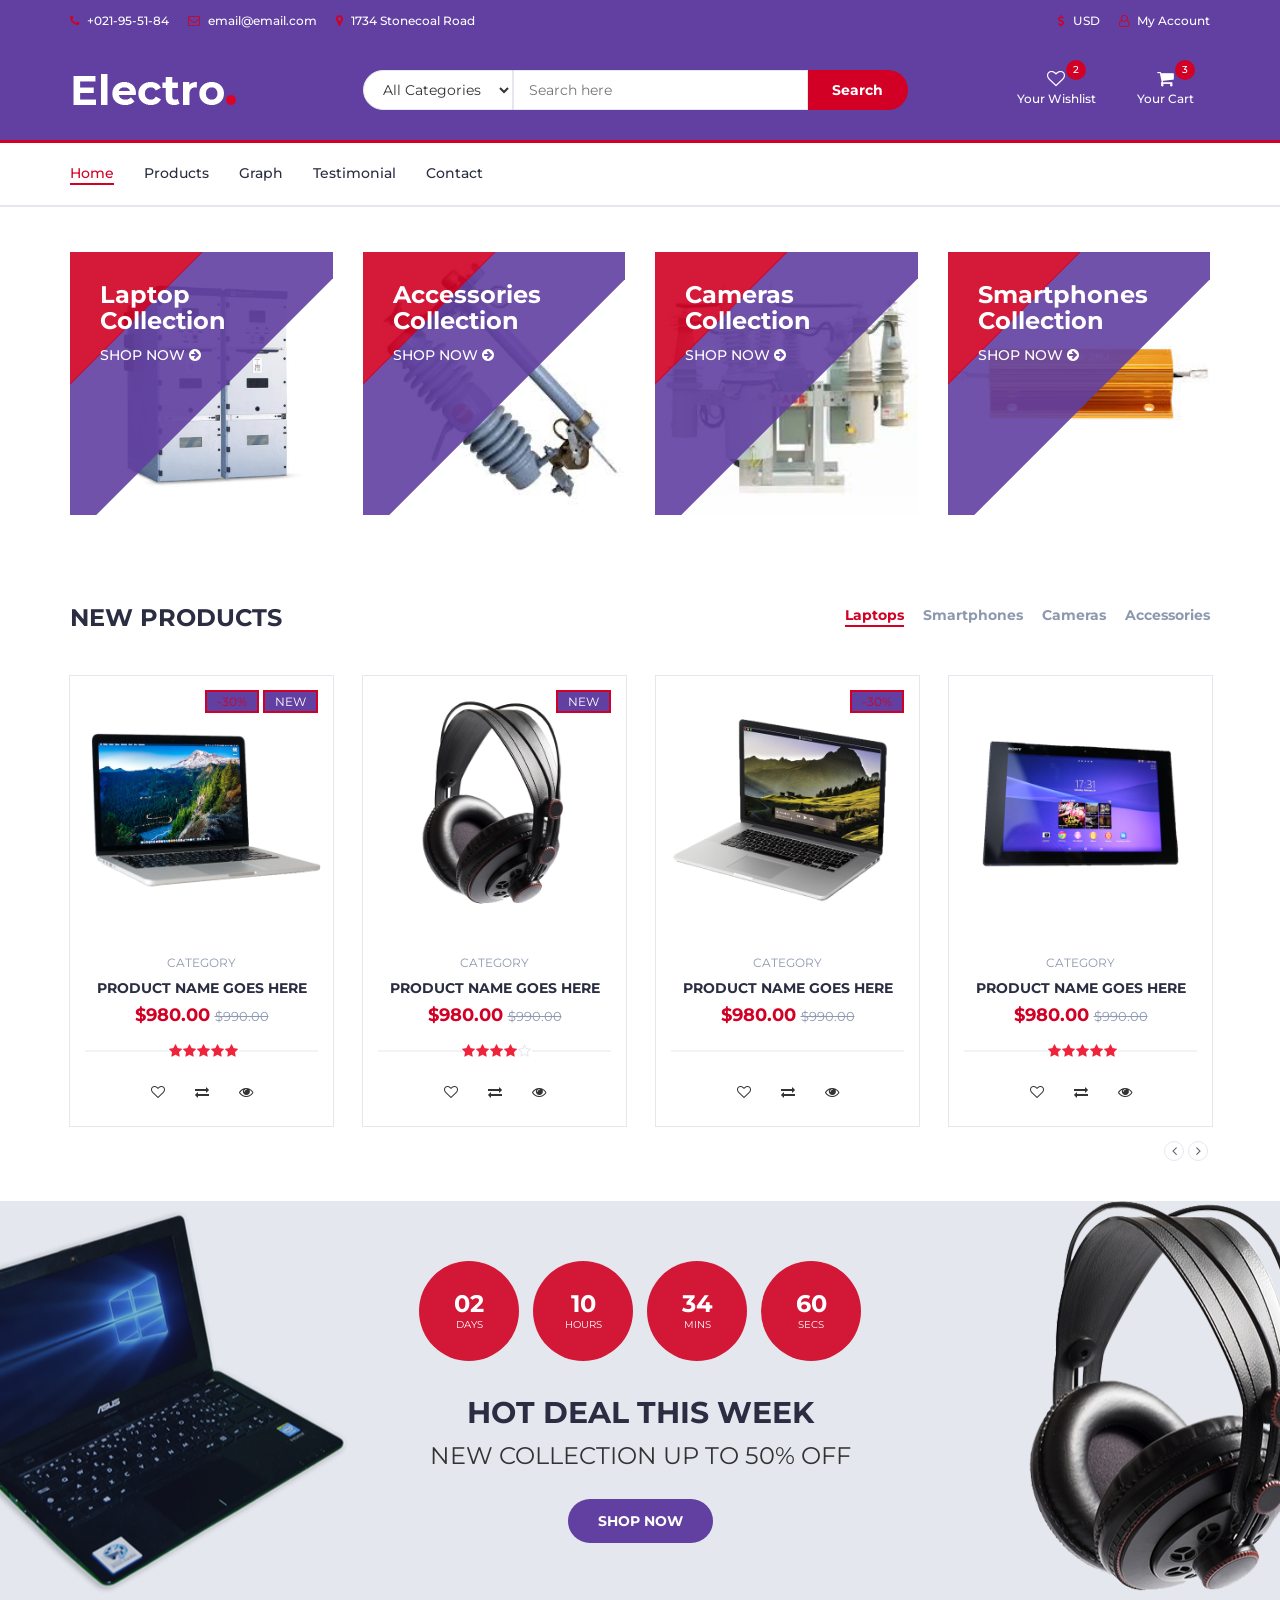
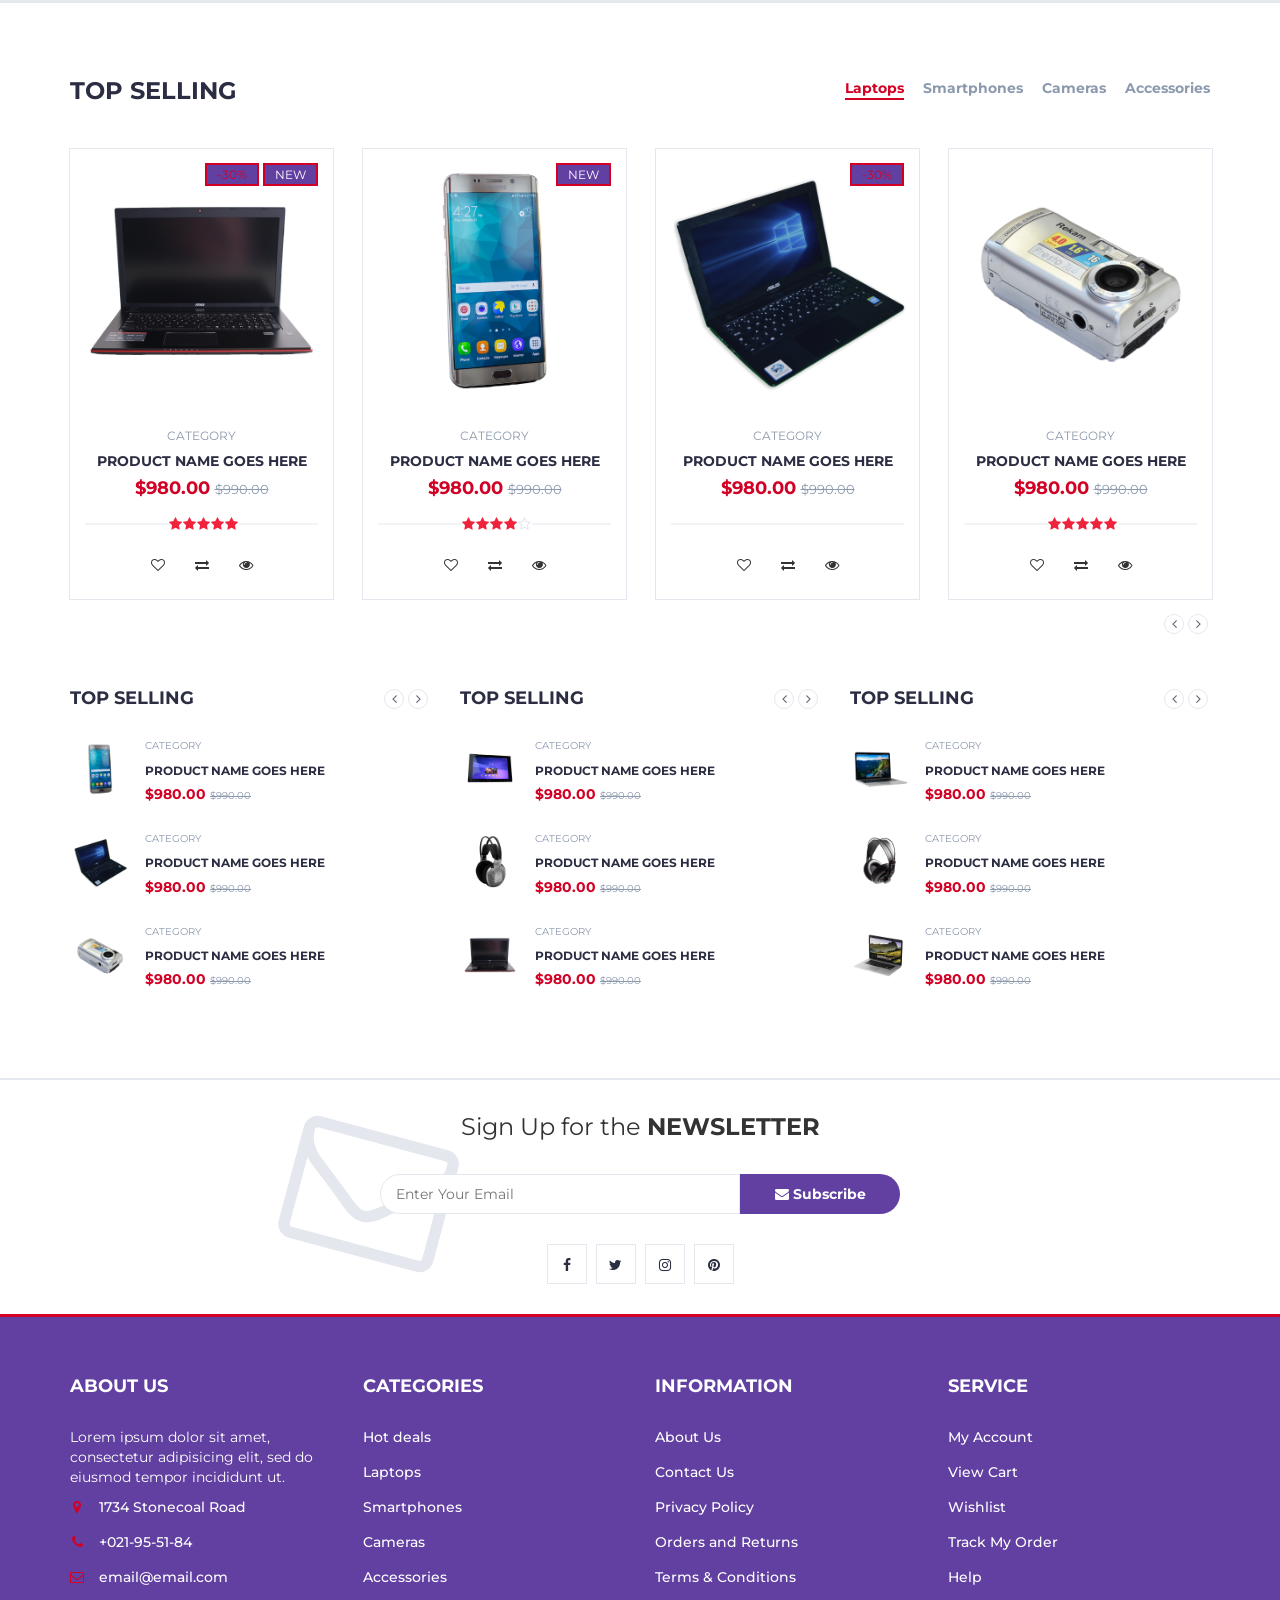
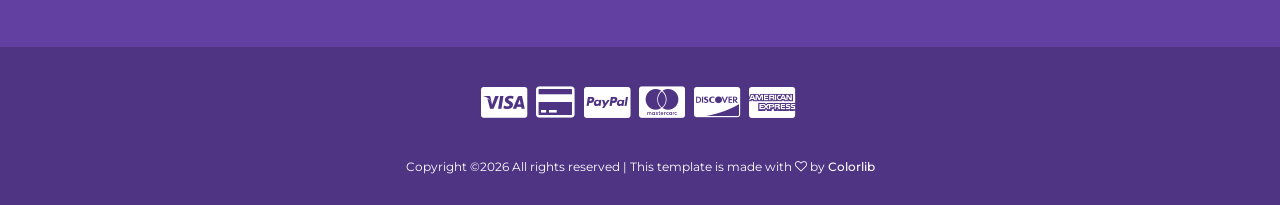
==== commit 0c225a7f: "frontend website per kaam kiya he push kr rahi hun chech it out" ====
--- a/forntend/electro-master/index.html
+++ b/forntend/electro-master/index.html
@@ -7,6 +7,7 @@
 		 <!-- The above 3 meta tags *must* come first in the head; any other head content must come *after* these tags -->
 
 		<title>Electro - HTML Ecommerce Template</title>
+		
 
 		<!-- Google font -->
 		<link href="https://fonts.googleapis.com/css?family=Montserrat:400,500,700" rel="stylesheet">
@@ -19,7 +20,7 @@
 		<link type="text/css" rel="stylesheet" href="css/slick-theme.css"/>
 
 		<!-- nouislider -->
-		<link type="text/css" rel="stylesheet" href="css/nouislider.min.css"/>
+		<!-- <link type="text/css" rel="stylesheet" href="css/nouislider.min.css"/> -->
 
 		<!-- Font Awesome Icon -->
 		<link rel="stylesheet" href="css/font-awesome.min.css">
@@ -33,13 +34,15 @@
 		  <script src="https://oss.maxcdn.com/html5shiv/3.7.3/html5shiv.min.js"></script>
 		  <script src="https://oss.maxcdn.com/respond/1.4.2/respond.min.js"></script>
 		<![endif]-->
+	
+   
 
     </head>
 	<body>
 		<!-- HEADER -->
-		<header>
+		<headerm class="class-bg">
 			<!-- TOP HEADER -->
-			<div id="top-header">
+			<div id="top-header" class="class-bg">
 				<div class="container">
 					<ul class="header-links pull-left">
 						<li><a href="#"><i class="fa fa-phone"></i> +021-95-51-84</a></li>
@@ -55,7 +58,7 @@
 			<!-- /TOP HEADER -->
 
 			<!-- MAIN HEADER -->
-			<div id="header">
+			<div id="header" class="class-bg">
 				<!-- container -->
 				<div class="container">
 					<!-- row -->
@@ -80,7 +83,7 @@
 										<option value="1">Category 02</option>
 									</select>
 									<input class="input" placeholder="Search here">
-									<button class="search-btn">Search</button>
+									<button class="search-btn ">Search</button>
 								</form>
 							</div>
 						</div>
@@ -88,7 +91,7 @@
 
 						<!-- ACCOUNT -->
 						<div class="col-md-3 clearfix">
-							<div class="header-ctn">
+							<div class="header-ctn ">
 								<!-- Wishlist -->
 								<div>
 									<a href="#">
@@ -171,12 +174,11 @@
 					<!-- NAV -->
 					<ul class="main-nav nav navbar-nav">
 						<li class="active"><a href="#">Home</a></li>
-						<li><a href="#">Hot Deals</a></li>
-						<li><a href="#">Categories</a></li>
-						<li><a href="#">Laptops</a></li>
-						<li><a href="#">Smartphones</a></li>
-						<li><a href="#">Cameras</a></li>
-						<li><a href="#">Accessories</a></li>
+						<li><a href="#">Products</a></li>
+						<li><a href="#">Graph</a></li>
+						<li><a href="#">Testimonial</a></li>
+						<li><a href="#">Contact</a></li>
+						
 					</ul>
 					<!-- /NAV -->
 				</div>
@@ -187,57 +189,73 @@
 		<!-- /NAVIGATION -->
 
 		<!-- SECTION -->
-		<div class="section">
-			<!-- container -->
-			<div class="container">
-				<!-- row -->
-				<div class="row">
-					<!-- shop -->
-					<div class="col-md-4 col-xs-6">
-						<div class="shop">
-							<div class="shop-img">
-								<img src="./img/shop01.png" alt="">
-							</div>
-							<div class="shop-body">
-								<h3>Laptop<br>Collection</h3>
-								<a href="#" class="cta-btn">Shop now <i class="fa fa-arrow-circle-right"></i></a>
-							</div>
-						</div>
-					</div>
-					<!-- /shop -->
-
-					<!-- shop -->
-					<div class="col-md-4 col-xs-6">
-						<div class="shop">
-							<div class="shop-img">
-								<img src="./img/shop03.png" alt="">
-							</div>
-							<div class="shop-body">
-								<h3>Accessories<br>Collection</h3>
-								<a href="#" class="cta-btn">Shop now <i class="fa fa-arrow-circle-right"></i></a>
-							</div>
-						</div>
-					</div>
-					<!-- /shop -->
-
-					<!-- shop -->
-					<div class="col-md-4 col-xs-6">
-						<div class="shop">
-							<div class="shop-img">
-								<img src="./img/shop02.png" alt="">
-							</div>
-							<div class="shop-body">
-								<h3>Cameras<br>Collection</h3>
-								<a href="#" class="cta-btn">Shop now <i class="fa fa-arrow-circle-right"></i></a>
-							</div>
-						</div>
-					</div>
-					<!-- /shop -->
-				</div>
-				<!-- /row -->
-			</div>
-			<!-- /container -->
-		</div>
+	<div class="section">
+    <!-- container -->
+    <div class="container ">
+        <!-- row -->
+        <div class="row">
+            <!-- shop -->
+            <div class="col-md-3 col-xs-6">
+                <div class="shop">
+                    <div class="shop-img">
+                        <img src="./img/1767804990_33kV Indoor Switchgear Panel8same.jpg" alt="">
+                    </div>
+                    <div class="shop-body">
+                        <h3>Laptop<br>Collection</h3>
+                        <a href="#" class="cta-btn">Shop now <i class="fa fa-arrow-circle-right"></i></a>
+                    </div>
+                </div>
+            </div>
+            <!-- /shop -->
+
+            <!-- shop -->
+            <div class="col-md-3 col-xs-6">
+                <div class="shop">
+                    <div class="shop-img">
+                      <img src="./img/1767806248_Drop-Out Fuse20.jpg" alt="">
+                    </div>
+                    <div class="shop-body">
+                        <h3>Accessories<br>Collection</h3>
+                        <a href="#" class="cta-btn">Shop now <i class="fa fa-arrow-circle-right"></i></a>
+                    </div>
+                </div>
+            </div>
+            <!-- /shop -->
+
+            <!-- shop -->
+            <div class="col-md-3 col-xs-6">
+                <div class="shop">
+                    <div class="shop-img">
+                        <img src="./img/1767808724_HT Capacitor Bank1.jpg" alt="">
+                    </div>
+                    <div class="shop-body">
+                        <h3>Cameras<br>Collection</h3>
+                        <a href="#" class="cta-btn">Shop now <i class="fa fa-arrow-circle-right"></i></a>
+                    </div>
+                </div>
+            </div>
+            <!-- /shop -->
+
+            <!-- shop -->
+            <div class="col-md-3 col-xs-6">
+                <div class="shop">
+                    <div class="shop-img">
+                       <img src="./img/1767808108_High Power Resistor 100W2.jpg" alt="" class="img-fluid">
+
+                    </div>
+                    <div class="shop-body">
+                        <h3>Smartphones<br>Collection</h3>
+                        <a href="#" class="cta-btn">Shop now <i class="fa fa-arrow-circle-right"></i></a>
+                    </div>
+                </div>
+            </div>
+            <!-- /shop -->
+        </div>
+        <!-- /row -->
+    </div>
+    <!-- /container -->
+</div>
+
 		<!-- /SECTION -->
 
 		<!-- SECTION -->
--- a/forntend/electro-master/css/style.css
+++ b/forntend/electro-master/css/style.css
@@ -0,0 +1,2245 @@
+/*
+Template Name: Electro - HTML Ecommerce Template
+Author: yaminncco
+
+Colors:
+	Body 		: #333
+	Headers 	: #2B2D42
+	Primary 	: #D10024
+	Dark 		: #15161D ##1E1F29
+	Grey 		: #E4E7ED #FBFBFC #8D99AE #B9BABC
+
+Fonts: Montserrat
+
+Table OF Contents
+------------------------------------
+1 > GENERAL
+------ Typography
+------ Buttons
+------ Inputs
+------ Sections
+------ Breadcrumb
+2 > HEADER
+------ Top header
+------ Logo
+------ Search
+------ Cart
+3 > NAVIGATION
+------ Main nav
+------ Responsive Nav
+4 > CATEGORY SHOP
+5 > HOT DEAL
+6 > PRODUCT
+------ Product
+------ Widget product
+------ Product slick
+7 > STORE PAGE
+------ Aside
+------ Store
+8 > PRODUCT DETAILS PAGE
+------ Product view
+------ Product details
+------ Product tab
+9 > CHECKOUT PAGE
+10 > NEWSLETTER
+11 > FOOTER
+11 > SLICK STYLE
+12 > RESPONSIVE
+------------------------------------*/
+
+/*=========================================================
+	01 -> GENERAL
+===========================================================*/
+
+/*----------------------------*\
+	Typography
+\*----------------------------*/
+
+body {
+  font-family: 'Montserrat', sans-serif;
+  font-weight: 400;
+  color: #333;
+}
+:root{
+    --primary-color: #6240a1;
+}
+#header,
+#top-header,
+.primary-btn,
+.search-btn,
+.add-to-cart-btn,
+.newsletter-btn{
+    background-color: var(--primary-color) !important;
+}
+.product-label .sale,
+.product-label .new{
+    background-color: var(--primary-color) !important;
+}
+input:focus,
+select:focus{
+    border-color: var(--primary-color) !important;
+}
+
+
+
+h1, h2, h3, h4, h5, h6 {
+  color: #2B2D42;
+  font-weight: 700;
+  margin: 0 0 10px;
+}
+
+a {
+  color: #2B2D42;
+  font-weight: 500;
+  -webkit-transition: 0.2s color;
+  transition: 0.2s color;
+}
+
+a:hover, a:focus {
+  color: #D10024;
+  text-decoration: none;
+  outline: none;
+}
+
+ul, ol {
+  margin: 0;
+  padding: 0;
+  list-style: none
+}
+
+/*----------------------------*\
+	Buttons
+\*----------------------------*/
+
+.primary-btn {
+  display: inline-block;
+  padding: 12px 30px;
+  background-color: #D10024;
+  border: none;
+  border-radius: 40px;
+  color: #FFF;
+  text-transform: uppercase;
+  font-weight: 700;
+  text-align: center;
+  -webkit-transition: 0.2s all;
+  transition: 0.2s all;
+}
+
+.primary-btn:hover, .primary-btn:focus {
+  opacity: 0.9;
+  color: #FFF;
+}
+
+/*----------------------------*\
+	Inputs
+\*----------------------------*/
+
+/*-- Text input --*/
+
+.input {
+  height: 40px;
+  padding: 0px 15px;
+  border: 1px solid #E4E7ED;
+  background-color: #FFF;
+  width: 100%;
+}
+
+textarea.input {
+  padding: 15px;
+  min-height: 90px;
+}
+
+/*-- Number input --*/
+
+.input-number {
+  position: relative;
+}
+
+.input-number input[type="number"]::-webkit-inner-spin-button, .input-number input[type="number"]::-webkit-outer-spin-button {
+  -webkit-appearance: none;
+  margin: 0;
+}
+
+.input-number input[type="number"] {
+  -moz-appearance: textfield;
+  height: 40px;
+  width: 100%;
+  border: 1px solid #E4E7ED;
+  background-color: #FFF;
+  padding: 0px 35px 0px 15px;
+}
+
+.input-number .qty-up, .input-number .qty-down {
+  position: absolute;
+  display: block;
+  width: 20px;
+  height: 20px;
+  border: 1px solid #E4E7ED;
+  background-color: #FFF;
+  text-align: center;
+  font-weight: 700;
+  cursor: pointer;
+  -webkit-user-select: none;
+  -moz-user-select: none;
+  -ms-user-select: none;
+  user-select: none;
+}
+
+.input-number .qty-up {
+  right: 0;
+  top: 0;
+  border-bottom: 0px;
+}
+
+.input-number .qty-down {
+  right: 0;
+  bottom: 0;
+}
+
+.input-number .qty-up:hover, .input-number .qty-down:hover {
+  background-color: #E4E7ED;
+  color: #D10024;
+}
+
+/*-- Select input --*/
+
+.input-select {
+  padding: 0px 15px;
+  background: #FFF;
+  border: 1px solid #E4E7ED;
+  height: 40px;
+}
+
+/*-- checkbox & radio input --*/
+
+.input-radio, .input-checkbox {
+  position: relative;
+  display: block;
+}
+
+.input-radio input[type="radio"]:not(:checked), .input-radio input[type="radio"]:checked, .input-checkbox input[type="checkbox"]:not(:checked), .input-checkbox input[type="checkbox"]:checked {
+  position: absolute;
+  margin-left: -9999px;
+  visibility: hidden;
+}
+
+.input-radio label, .input-checkbox label {
+  font-weight: 500;
+  min-height: 20px;
+  padding-left: 20px;
+  margin-bottom: 5px;
+  cursor: pointer;
+}
+
+.input-radio input[type="radio"]+label span, .input-checkbox input[type="checkbox"]+label span {
+  position: absolute;
+  left: 0px;
+  top: 4px;
+  width: 14px;
+  height: 14px;
+  border: 2px solid #E4E7ED;
+  background: #FFF;
+}
+
+.input-radio input[type="radio"]+label span {
+  border-radius: 50%;
+}
+
+.input-radio input[type="radio"]+label span:after {
+  content: "";
+  position: absolute;
+  left: 50%;
+  top: 50%;
+  -webkit-transform: translate(-50%, -50%) scale(0);
+  -ms-transform: translate(-50%, -50%) scale(0);
+  transform: translate(-50%, -50%) scale(0);
+  background-color: #FFF;
+  width: 4px;
+  height: 4px;
+  border-radius: 50%;
+  opacity: 0;
+  -webkit-transition: all 0.2s;
+  transition: all 0.2s;
+}
+
+.input-checkbox input[type="checkbox"]+label span:after {
+  content: '✔';
+  position: absolute;
+  top: -2px;
+  left: 1px;
+  font-size: 10px;
+  color: #FFF;
+  opacity: 0;
+  -webkit-transform: scale(0);
+  -ms-transform: scale(0);
+  transform: scale(0);
+  -webkit-transition: all 0.2s;
+  transition: all 0.2s;
+}
+
+.input-radio input[type="radio"]:checked+label span, .input-checkbox input[type="checkbox"]:checked+label span {
+  background-color: #D10024;
+  border-color: #D10024;
+}
+
+.input-radio input[type="radio"]:checked+label span:after {
+  opacity: 1;
+  -webkit-transform: translate(-50%, -50%) scale(1);
+  -ms-transform: translate(-50%, -50%) scale(1);
+  transform: translate(-50%, -50%) scale(1);
+}
+
+.input-checkbox input[type="checkbox"]:checked+label span:after {
+  opacity: 1;
+  -webkit-transform: scale(1);
+  -ms-transform: scale(1);
+  transform: scale(1);
+}
+
+.input-radio .caption, .input-checkbox .caption {
+  margin-top: 5px;
+  max-height: 0;
+  overflow: hidden;
+  -webkit-transition: 0.3s max-height;
+  transition: 0.3s max-height;
+}
+
+.input-radio input[type="radio"]:checked~.caption, .input-checkbox input[type="checkbox"]:checked~.caption {
+  max-height: 800px;
+}
+
+/*----------------------------*\
+	Section
+\*----------------------------*/
+
+.section {
+  padding-top: 30px;
+  padding-bottom: 30px;
+}
+
+.section-title {
+  position: relative;
+  margin-bottom: 30px;
+  margin-top: 15px;
+}
+
+.section-title .title {
+  display: inline-block;
+  text-transform: uppercase;
+  margin: 0px;
+}
+
+.section-title .section-nav {
+  float: right;
+}
+
+.section-title .section-nav .section-tab-nav {
+  display: inline-block;
+}
+
+.section-tab-nav li {
+  display: inline-block;
+  margin-right: 15px;
+}
+
+.section-tab-nav li:last-child {
+  margin-right: 0px;
+}
+
+.section-tab-nav li a {
+  font-weight: 700;
+  color: #8D99AE;
+}
+
+.section-tab-nav li a:after {
+  content: "";
+  display: block;
+  width: 0%;
+  height: 2px;
+  background-color: #D10024;
+  -webkit-transition: 0.2s all;
+  transition: 0.2s all;
+}
+
+.section-tab-nav li.active a {
+  color: #D10024;
+}
+
+.section-tab-nav li a:hover:after, .section-tab-nav li a:focus:after, .section-tab-nav li.active a:after {
+  width: 100%;
+}
+
+.section-title .section-nav .products-slick-nav {
+  top: 0px;
+  right: 0px;
+}
+
+/*----------------------------*\
+	Breadcrumb
+\*----------------------------*/
+
+#breadcrumb {
+  padding: 30px 0px;
+  background: #FBFBFC;
+  border-bottom: 1px solid #E4E7ED;
+  margin-bottom: 30px;
+}
+
+#breadcrumb .breadcrumb-header {
+  display: inline-block;
+  margin-top: 0px;
+  margin-bottom: 0px;
+  margin-right: 15px;
+  text-transform: uppercase;
+}
+
+#breadcrumb .breadcrumb-tree {
+  display: inline-block;
+}
+
+#breadcrumb .breadcrumb-tree li {
+  display: inline-block;
+  font-size: 12px;
+  font-weight: 500;
+  text-transform: uppercase;
+}
+
+#breadcrumb .breadcrumb-tree li+li {
+  margin-left: 10px;
+}
+
+#breadcrumb .breadcrumb-tree li+li:before {
+  content: '/';
+  display: inline-block;
+  color: #8D99AE;
+  margin-right: 10px;
+}
+
+#breadcrumb .breadcrumb-tree li a {
+  color: #8D99AE;
+}
+
+#breadcrumb .breadcrumb-tree li a:hover {
+  color: #D10024;
+}
+
+/*=========================================================
+	02 -> HEADER
+===========================================================*/
+
+/*----------------------------*\
+	Top header
+\*----------------------------*/
+
+#top-header {
+  padding-top: 10px;
+  padding-bottom: 10px;
+  background-color: #1E1F29;
+}
+
+.header-links li {
+  display: inline-block;
+  margin-right: 15px;
+  font-size: 12px;
+}
+
+.header-links li:last-child {
+  margin-right: 0px;
+}
+
+.header-links li a {
+  color: #FFF;
+}
+
+.header-links li a:hover {
+  color: #D10024;
+}
+
+.header-links li i {
+  color: #D10024;
+  margin-right: 5px;
+}
+
+/*----------------------------*\
+	Logo
+\*----------------------------*/
+
+#header {
+  padding-top: 15px;
+  padding-bottom: 15px;
+  background-color: #15161D;
+}
+
+.header-logo {
+  float: left;
+}
+
+.header-logo .logo img {
+  display: block;
+}
+
+/*----------------------------*\
+	Search
+\*----------------------------*/
+
+.header-search {
+  padding: 15px 0px;
+}
+
+.header-search form {
+  position: relative;
+}
+
+.header-search form .input-select {
+  margin-right: -4px;
+  border-radius: 40px 0px 0px 40px;
+}
+
+.header-search form .input {
+  width: calc(100% - 260px);
+  margin-right: -4px;
+}
+
+.header-search form .search-btn {
+  height: 40px;
+  width: 100px;
+  background: #D10024;
+  color: #FFF;
+  font-weight: 700;
+  border: none;
+  border-radius: 0px 40px 40px 0px;
+}
+
+/*----------------------------*\
+	Cart
+\*----------------------------*/
+
+.header-ctn {
+  float: right;
+  padding: 15px 0px;
+}
+
+.header-ctn>div {
+  display: inline-block;
+}
+
+.header-ctn>div+div {
+  margin-left: 15px;
+}
+
+.header-ctn>div>a {
+  display: block;
+  position: relative;
+  width: 90px;
+  text-align: center;
+  color: #FFF;
+}
+
+.header-ctn>div>a>i {
+  display: block;
+  font-size: 18px;
+}
+
+.header-ctn>div>a>span {
+  font-size: 12px;
+}
+
+.header-ctn>div>a>.qty {
+  position: absolute;
+  right: 15px;
+  top: -10px;
+  width: 20px;
+  height: 20px;
+  line-height: 20px;
+  text-align: center;
+  border-radius: 50%;
+  font-size: 10px;
+  color: #FFF;
+  background-color: #D10024;
+}
+
+.header-ctn .menu-toggle {
+  display: none;
+}
+
+.cart-dropdown {
+  position: absolute;
+  width: 300px;
+  background: #FFF;
+  padding: 15px;
+  -webkit-box-shadow: 0px 0px 0px 2px #E4E7ED;
+  box-shadow: 0px 0px 0px 2px #E4E7ED;
+  z-index: 99;
+  right: 0;
+  opacity: 0;
+  visibility: hidden;
+}
+
+.dropdown.open>.cart-dropdown {
+  opacity: 1;
+  visibility: visible;
+}
+
+.cart-dropdown .cart-list {
+  max-height: 180px;
+  overflow-y: scroll;
+  margin-bottom: 15px;
+}
+
+.cart-dropdown .cart-list .product-widget {
+  padding: 0px;
+  -webkit-box-shadow: none;
+  box-shadow: none;
+}
+
+.cart-dropdown .cart-list .product-widget:last-child {
+  margin-bottom: 0px;
+}
+
+.cart-dropdown .cart-list .product-widget .product-img {
+  left: 0px;
+  top: 0px;
+}
+
+.cart-dropdown .cart-list .product-widget .product-body .product-price {
+  color: #2B2D42;
+}
+
+.cart-dropdown .cart-btns {
+  margin: 0px -17px -17px;
+}
+
+.cart-dropdown .cart-btns>a {
+  display: inline-block;
+  width: calc(50% - 0px);
+  padding: 12px;
+  background-color: #D10024;
+  color: #FFF;
+  text-align: center;
+  font-weight: 700;
+  -webkit-transition: 0.2s all;
+  transition: 0.2s all;
+}
+
+.cart-dropdown .cart-btns>a:first-child {
+  margin-right: -4px;
+  background-color: #1e1f29;
+}
+
+.cart-dropdown .cart-btns>a:hover {
+  opacity: 0.9;
+}
+
+.cart-dropdown .cart-summary {
+  border-top: 1px solid #E4E7ED;
+  padding-top: 15px;
+  padding-bottom: 15px;
+}
+
+/*=========================================================
+	03 -> Navigation
+===========================================================*/
+
+#navigation {
+  background: #FFF;
+  border-bottom: 2px solid #E4E7ED;
+  border-top: 3px solid #D10024;
+}
+
+/*----------------------------*\
+	Main nav
+\*----------------------------*/
+
+.main-nav>li+li {
+  margin-left: 30px
+}
+
+.main-nav>li>a {
+  padding: 20px 0px;
+}
+
+.main-nav>li>a:hover, .main-nav>li>a:focus, .main-nav>li.active>a {
+  color: #D10024;
+  background-color: transparent;
+}
+
+.main-nav>li>a:after {
+  content: "";
+  display: block;
+  width: 0%;
+  height: 2px;
+  background-color: #D10024;
+  -webkit-transition: 0.2s all;
+  transition: 0.2s all;
+}
+
+.main-nav>li>a:hover:after, .main-nav>li>a:focus:after, .main-nav>li.active>a:after {
+  width: 100%;
+}
+
+.header-ctn li.nav-toggle {
+  display: none;
+}
+
+/*----------------------------*\
+	responsive nav
+\*----------------------------*/
+
+@media only screen and (max-width: 991px) {
+  .header-ctn .menu-toggle {
+    display: inline-block;
+  }
+  #responsive-nav {
+    position: fixed;
+    left: 0;
+    top: 0;
+    background: #15161D;
+    height: 100vh;
+    max-width: 250px;
+    width: 0%;
+    overflow: hidden;
+    z-index: 22;
+    padding-top: 60px;
+    -webkit-transform: translateX(-100%);
+    -ms-transform: translateX(-100%);
+    transform: translateX(-100%);
+    -webkit-transition: 0.2s all;
+    transition: 0.2s all;
+  }
+  #responsive-nav.active {
+    -webkit-transform: translateX(0%);
+    -ms-transform: translateX(0%);
+    transform: translateX(0%);
+    width: 100%;
+  }
+  .main-nav {
+    margin: 0px;
+    float: none;
+  }
+  .main-nav>li {
+    display: block;
+    float: none;
+  }
+  .main-nav>li+li {
+    margin-left: 0px;
+  }
+  .main-nav>li>a {
+    padding: 15px;
+    color: #FFF;
+  }
+}
+
+/*=========================================================
+	04 -> CATEGORY SHOP
+===========================================================*/
+
+.shop {
+  position: relative;
+  overflow: hidden;
+  margin: 15px 0px;
+}
+
+.shop:before {
+  content: "";
+  position: absolute;
+  top: 0;
+  bottom: 0;
+  left: 0px;
+  width: 60%;
+  background: #D10024;
+  opacity: 0.9;
+  -webkit-transform: skewX(-45deg);
+  -ms-transform: skewX(-45deg);
+  transform: skewX(-45deg);
+}
+
+.shop:after {
+  content: "";
+  position: absolute;
+  top: 0;
+  bottom: 0;
+  left: 1px;
+  width: 100%;
+  background: #D10024;
+  opacity: 0.9;
+  -webkit-transform: skewX(-45deg) translateX(-100%);
+  -ms-transform: skewX(-45deg) translateX(-100%);
+  transform: skewX(-45deg) translateX(-100%);
+}
+
+.shop .shop-img {
+  position: relative;
+  background-color: #E4E7ED;
+  z-index: -1;
+}
+
+.shop .shop-img>img {
+  width: 100%;
+  -webkit-transition: 0.2s all;
+  transition: 0.2s all;
+}
+
+.shop:hover .shop-img>img {
+  -webkit-transform: scale(1.1);
+  -ms-transform: scale(1.1);
+  transform: scale(1.1);
+}
+
+.shop .shop-body {
+  position: absolute;
+  top: 0;
+  width: 75%;
+  padding: 30px;
+  z-index: 10;
+}
+
+.shop .shop-body h3 {
+  color: #FFF;
+}
+
+.shop .shop-body .cta-btn {
+  color: #FFF;
+  text-transform: uppercase;
+}
+
+/*=========================================================
+	05 -> HOT DEAL
+===========================================================*/
+
+#hot-deal.section {
+  padding: 60px 0px;
+  margin: 30px 0px;
+  background-color: #E4E7ED;
+  background-image: url('../img/hotdeal.png');
+  background-position: center;
+  background-repeat: no-repeat;
+}
+
+.hot-deal {
+  text-align: center;
+}
+
+.hot-deal .hot-deal-countdown {
+  margin-bottom: 30px;
+}
+
+.hot-deal .hot-deal-countdown>li {
+  position: relative;
+  display: inline-block;
+  width: 100px;
+  height: 100px;
+  background: #D10024e6;
+  text-align: center;
+  border-radius: 50%;
+  margin: 0px 5px;
+}
+
+.hot-deal .hot-deal-countdown>li>div {
+  position: absolute;
+  left: 0;
+  right: 0;
+  top: 50%;
+  -webkit-transform: translateY(-50%);
+  -ms-transform: translateY(-50%);
+  transform: translateY(-50%);
+}
+
+.hot-deal .hot-deal-countdown>li>div h3 {
+  color: #FFF;
+  margin-bottom: 0px;
+}
+
+.hot-deal .hot-deal-countdown>li>div span {
+  display: block;
+  font-size: 10px;
+  text-transform: uppercase;
+  color: #FFF;
+}
+
+.hot-deal p {
+  text-transform: uppercase;
+  font-size: 24px;
+}
+
+.hot-deal .cta-btn {
+  margin-top: 15px;
+}
+
+/*=========================================================
+	06 -> PRODUCT
+===========================================================*/
+
+/*----------------------------*\
+	product
+\*----------------------------*/
+
+.product {
+  position: relative;
+  margin: 15px 0px;
+  -webkit-box-shadow: 0px 0px 0px 0px #E4E7ED, 0px 0px 0px 1px #E4E7ED;
+  box-shadow: 0px 0px 0px 0px #E4E7ED, 0px 0px 0px 1px #E4E7ED;
+  -webkit-transition: 0.2s all;
+  transition: 0.2s all;
+}
+
+.product:hover {
+  -webkit-box-shadow: 0px 0px 6px 0px #E4E7ED, 0px 0px 0px 2px #D10024;
+  box-shadow: 0px 0px 6px 0px #E4E7ED, 0px 0px 0px 2px #D10024;
+}
+
+.product .product-img {
+  position: relative;
+}
+
+.product .product-img>img {
+  width: 100%;
+}
+
+.product .product-img .product-label {
+  position: absolute;
+  top: 15px;
+  right: 15px;
+}
+
+.product .product-img .product-label>span {
+  border: 2px solid;
+  padding: 2px 10px;
+  font-size: 12px;
+}
+
+.product .product-img .product-label>span.sale {
+  background-color: #FFF;
+  border-color: #D10024;
+  color: #D10024;
+}
+
+.product .product-img .product-label>span.new {
+  background-color: #D10024;
+  border-color: #D10024;
+  color: #FFF;
+}
+
+.product .product-body {
+  position: relative;
+  padding: 15px;
+  background-color: #FFF;
+  text-align: center;
+  z-index: 20;
+}
+
+.product .product-body .product-category {
+  text-transform: uppercase;
+  font-size: 12px;
+  color: #8D99AE;
+}
+
+.product .product-body .product-name {
+  text-transform: uppercase;
+  font-size: 14px;
+}
+
+.product .product-body .product-name>a {
+  font-weight: 700;
+}
+
+.product .product-body .product-name>a:hover, .product .product-body .product-name>a:focus {
+  color: #D10024;
+}
+
+.product .product-body .product-price {
+  color: #D10024;
+  font-size: 18px;
+}
+
+.product .product-body .product-price .product-old-price {
+  font-size: 70%;
+  font-weight: 400;
+  color: #8D99AE;
+}
+
+.product .product-body .product-rating {
+  position: relative;
+  margin: 15px 0px 10px;
+  height: 20px;
+}
+
+.product .product-body .product-rating>i {
+  position: relative;
+  width: 14px;
+  margin-right: -4px;
+  background: #FFF;
+  color: #E4E7ED;
+  z-index: 10;
+}
+
+.product .product-body .product-rating>i.fa-star {
+  color: #ef233c;
+}
+
+.product .product-body .product-rating:after {
+  content: "";
+  position: absolute;
+  top: 50%;
+  left: 0;
+  right: 0;
+  -webkit-transform: translateY(-50%);
+  -ms-transform: translateY(-50%);
+  transform: translateY(-50%);
+  height: 1px;
+  background-color: #E4E7ED;
+}
+
+.product .product-body .product-btns>button {
+  position: relative;
+  width: 40px;
+  height: 40px;
+  line-height: 40px;
+  background: transparent;
+  border: none;
+  -webkit-transition: 0.2s all;
+  transition: 0.2s all;
+}
+
+.product .product-body .product-btns>button:hover {
+  background-color: #E4E7ED;
+  color: #D10024;
+  border-radius: 50%;
+}
+
+.product .product-body .product-btns>button .tooltipp {
+  position: absolute;
+  bottom: 100%;
+  left: 50%;
+  -webkit-transform: translate(-50%, -15px);
+  -ms-transform: translate(-50%, -15px);
+  transform: translate(-50%, -15px);
+  width: 150px;
+  padding: 10px;
+  font-size: 12px;
+  line-height: 10px;
+  background: #1e1f29;
+  color: #FFF;
+  text-transform: uppercase;
+  z-index: 10;
+  opacity: 0;
+  visibility: hidden;
+  -webkit-transition: 0.2s all;
+  transition: 0.2s all;
+}
+
+.product .product-body .product-btns>button:hover .tooltipp {
+  opacity: 1;
+  visibility: visible;
+  -webkit-transform: translate(-50%, -5px);
+  -ms-transform: translate(-50%, -5px);
+  transform: translate(-50%, -5px);
+}
+
+.product .add-to-cart {
+  position: absolute;
+  left: 1px;
+  right: 1px;
+  bottom: 1px;
+  padding: 15px;
+  background: #1e1f29;
+  text-align: center;
+  -webkit-transform: translateY(0%);
+  -ms-transform: translateY(0%);
+  transform: translateY(0%);
+  -webkit-transition: 0.2s all;
+  transition: 0.2s all;
+  z-index: 2;
+}
+
+.product:hover .add-to-cart {
+  -webkit-transform: translateY(100%);
+  -ms-transform: translateY(100%);
+  transform: translateY(100%);
+}
+
+.product .add-to-cart .add-to-cart-btn {
+  position: relative;
+  border: 2px solid transparent;
+  height: 40px;
+  padding: 0 30px;
+  background-color: #ef233c;
+  color: #FFF;
+  text-transform: uppercase;
+  font-weight: 700;
+  border-radius: 40px;
+  -webkit-transition: 0.2s all;
+  transition: 0.2s all;
+}
+
+.product .add-to-cart .add-to-cart-btn>i {
+  position: absolute;
+  left: 0;
+  top: 0;
+  width: 40px;
+  height: 40px;
+  line-height: 38px;
+  color: #D10024;
+  opacity: 0;
+  visibility: hidden;
+}
+
+.product .add-to-cart .add-to-cart-btn:hover {
+  background-color: #FFF;
+  color: #D10024;
+  border-color: #D10024;
+  padding: 0px 30px 0px 50px;
+}
+
+.product .add-to-cart .add-to-cart-btn:hover>i {
+  opacity: 1;
+  visibility: visible;
+}
+
+/*----------------------------*\
+	Widget product
+\*----------------------------*/
+
+.product-widget {
+  position: relative;
+}
+
+.product-widget+.product-widget {
+  margin: 30px 0px;
+}
+
+.product-widget .product-img {
+  position: absolute;
+  left: 0px;
+  top: 0px;
+  width: 60px;
+}
+
+.product-widget .product-img>img {
+  width: 100%;
+}
+
+.product-widget .product-body {
+  padding-left: 75px;
+  min-height: 60px;
+}
+
+.product-widget .product-body .product-category {
+  text-transform: uppercase;
+  font-size: 10px;
+  color: #8D99AE;
+}
+
+.product-widget .product-body .product-name {
+  text-transform: uppercase;
+  font-size: 12px;
+}
+
+.product-widget .product-body .product-name>a {
+  font-weight: 700;
+}
+
+.product-widget .product-body .product-name>a:hover, .product-widget .product-body .product-name>a:focus {
+  color: #D10024;
+}
+
+.product-widget .product-body .product-price {
+  font-size: 14px;
+  color: #D10024;
+}
+
+.product-widget .product-body .product-price .product-old-price {
+  font-size: 70%;
+  font-weight: 400;
+  color: #8D99AE;
+}
+
+.product-widget .product-body .product-price .qty {
+  font-weight: 400;
+  margin-right: 10px;
+}
+
+.product-widget .delete {
+  position: absolute;
+  top: 0;
+  left: 0;
+  height: 14px;
+  width: 14px;
+  text-align: center;
+  font-size: 10px;
+  padding: 0;
+  background: #1e1f29;
+  border: none;
+  color: #FFF;
+}
+
+/*----------------------------*\
+	Products slick
+\*----------------------------*/
+
+.products-slick .slick-list {
+  padding-bottom: 60px;
+  margin-bottom: -60px;
+  z-index: 2;
+}
+
+.products-slick .product.slick-slide {
+  margin: 15px;
+}
+
+.products-tabs>.tab-pane {
+  display: block;
+  height: 0;
+  opacity: 0;
+  visibility: hidden;
+  overflow-y: hidden;
+  padding-bottom: 60px;
+  margin-bottom: -60px;
+}
+
+.products-tabs>.tab-pane.active {
+  opacity: 1;
+  visibility: visible;
+  height: auto;
+}
+
+.products-slick-nav {
+  position: absolute;
+  right: 15px;
+  z-index: 10;
+}
+
+.products-slick-nav .slick-prev, .products-slick-nav .slick-next {
+  position: static;
+  -webkit-transform: none;
+  -ms-transform: none;
+  transform: none;
+  width: 20px;
+  height: 20px;
+  display: inline-block !important;
+  margin: 0px 2px;
+}
+
+.products-slick-nav .slick-prev:before, .products-slick-nav .slick-next:before {
+  font-size: 14px;
+}
+
+/*=========================================================
+	07 -> PRODUCTS PAGE
+===========================================================*/
+
+/*----------------------------*\
+	Aside
+\*----------------------------*/
+
+.aside+.aside {
+  margin-top: 30px;
+}
+
+.aside>.aside-title {
+  text-transform: uppercase;
+  font-size: 18px;
+  margin: 15px 0px 30px;
+}
+
+/*-- checkbox Filter --*/
+
+.checkbox-filter>div+div {
+  margin-top: 10px;
+}
+
+.checkbox-filter .input-radio label, .checkbox-filter .input-checkbox label {
+  font-size: 12px;
+}
+
+.checkbox-filter .input-radio label small, .checkbox-filter .input-checkbox label small {
+  color: #8D99AE;
+}
+
+/*-- Price Filter --*/
+
+#price-slider {
+  margin-bottom: 15px;
+}
+
+.noUi-target {
+  background-color: #FFF;
+  -webkit-box-shadow: none;
+  box-shadow: none;
+  border: 1px solid #E4E7ED;
+  border-radius: 0px;
+}
+
+.noUi-connect {
+  background-color: #D10024;
+}
+
+.noUi-horizontal {
+  height: 6px;
+}
+
+.noUi-horizontal .noUi-handle {
+  width: 12px;
+  height: 12px;
+  left: -6px;
+  top: -4px;
+  border: none;
+  background: #D10024;
+  -webkit-box-shadow: none;
+  box-shadow: none;
+  border-radius: 50%;
+}
+
+.noUi-handle:before, .noUi-handle:after {
+  display: none;
+}
+
+.price-filter .input-number {
+  display: inline-block;
+  width: calc(50% - 7px);
+}
+
+/*----------------------------*\
+	Store
+\*----------------------------*/
+
+.store-filter {
+  margin-bottom: 15px;
+  margin-top: 15px;
+}
+
+/*-- Store Sort --*/
+
+.store-sort {
+  display: inline-block;
+}
+
+.store-sort label {
+  font-weight: 500;
+  font-size: 12px;
+  text-transform: uppercase;
+  margin-right: 15px;
+}
+
+/*-- Store Grid --*/
+
+.store-grid {
+  float: right;
+}
+
+.store-grid li {
+  display: inline-block;
+  width: 40px;
+  height: 40px;
+  line-height: 40px;
+  background-color: #FFF;
+  border: 1px solid #E4E7ED;
+  text-align: center;
+  -webkit-transition: 0.2s all;
+  transition: 0.2s all;
+}
+
+.store-grid li+li {
+  margin-left: 5px;
+}
+
+.store-grid li:hover {
+  background-color: #E4E7ED;
+  color: #D10024;
+}
+
+.store-grid li.active {
+  background-color: #D10024;
+  border-color: #D10024;
+  color: #FFF;
+  cursor: default;
+}
+
+.store-grid li a {
+  display: block;
+}
+
+/*-- Store Pagination --*/
+
+.store-pagination {
+  float: right;
+}
+
+.store-pagination li {
+  display: inline-block;
+  width: 40px;
+  height: 40px;
+  line-height: 40px;
+  text-align: center;
+  background-color: #FFF;
+  border: 1px solid #E4E7ED;
+  -webkit-transition: 0.2s all;
+  transition: 0.2s all;
+}
+
+.store-pagination li+li {
+  margin-left: 5px;
+}
+
+.store-pagination li:hover {
+  background-color: #E4E7ED;
+  color: #D10024;
+}
+
+.store-pagination li.active {
+  background-color: #D10024;
+  border-color: #D10024;
+  color: #FFF;
+  font-weight: 500;
+  cursor: default;
+}
+
+.store-pagination li a {
+  display: block;
+}
+
+.store-qty {
+  margin-right: 30px;
+  font-weight: 500;
+  text-transform: uppercase;
+  font-size: 12px;
+}
+
+/*=========================================================
+	08 -> PRODUCT DETAILS PAGE
+===========================================================*/
+
+/*----------------------------*\
+	Product view
+\*----------------------------*/
+
+#product-main-img .slick-prev {
+  -webkit-transform: translateX(-15px);
+  -ms-transform: translateX(-15px);
+  transform: translateX(-15px);
+  left: 15px;
+}
+
+#product-main-img .slick-next {
+  -webkit-transform: translateX(15px);
+  -ms-transform: translateX(15px);
+  transform: translateX(15px);
+  right: 15px;
+}
+
+#product-main-img .slick-prev, #product-main-img .slick-next {
+  opacity: 0;
+  visibility: hidden;
+  -webkit-transition: 0.2s all;
+  transition: 0.2s all;
+}
+
+#product-main-img:hover .slick-prev, #product-main-img:hover .slick-next {
+  -webkit-transform: translateX(0%);
+  -ms-transform: translateX(0%);
+  transform: translateX(0%);
+  opacity: 1;
+  visibility: visible;
+}
+
+#product-main-img .zoomImg {
+  background-color: #FFF;
+}
+
+#product-imgs .product-preview {
+  margin: 0px 5px;
+  border: 1px solid #E4E7ED;
+}
+
+#product-imgs .product-preview.slick-current {
+  border-color: #D10024;
+}
+
+#product-imgs .slick-prev {
+  top: -20px;
+  left: 50%;
+  -webkit-transform: translateX(-50%);
+  -ms-transform: translateX(-50%);
+  transform: translateX(-50%);
+}
+
+#product-imgs .slick-next {
+  top: calc(100% - 20px);
+  left: 50%;
+  -webkit-transform: translateX(-50%);
+  -ms-transform: translateX(-50%);
+  transform: translateX(-50%);
+}
+
+#product-imgs .slick-prev:before {
+  content: "\f106";
+}
+
+#product-imgs .slick-next:before {
+  content: "\f107";
+}
+
+.product-preview img {
+  width: 100%;
+}
+
+/*----------------------------*\
+	Product details
+\*----------------------------*/
+
+.product-details .product-name {
+  text-transform: uppercase;
+  font-size: 18px;
+}
+
+.product-details .product-rating {
+  display: inline-block;
+  margin-right: 15px;
+}
+
+.product-details .product-rating>i {
+  color: #E4E7ED;
+}
+
+.product-details .product-rating>i.fa-star {
+  color: #D10024;
+}
+
+.product-details .review-link {
+  font-size: 12px;
+}
+
+.product-details .product-price {
+  display: inline-block;
+  font-size: 24px;
+  margin-top: 10px;
+  margin-bottom: 15px;
+  color: #D10024;
+}
+
+.product-details .product-price .product-old-price {
+  font-size: 70%;
+  font-weight: 400;
+  color: #8D99AE;
+}
+
+.product-details .product-available {
+  font-size: 12px;
+  text-transform: uppercase;
+  font-weight: 700;
+  margin-left: 30px;
+  color: #D10024;
+}
+
+.product-details .product-options {
+  margin-top: 30px;
+  margin-bottom: 30px;
+}
+
+.product-details .product-options label {
+  font-weight: 500;
+  font-size: 12px;
+  text-transform: uppercase;
+  margin-right: 15px;
+  margin-bottom: 0px;
+}
+
+.product-details .product-options .input-select {
+  width: 90px;
+}
+
+.product-details .add-to-cart {
+  margin-bottom: 30px;
+}
+
+.product-details .add-to-cart .add-to-cart-btn {
+  position: relative;
+  border: 2px solid transparent;
+  height: 40px;
+  padding: 0 30px;
+  background-color: #ef233c;
+  color: #FFF;
+  text-transform: uppercase;
+  font-weight: 700;
+  border-radius: 40px;
+  -webkit-transition: 0.2s all;
+  transition: 0.2s all;
+}
+
+.product-details .add-to-cart .add-to-cart-btn>i {
+  position: absolute;
+  left: 0;
+  top: 0;
+  width: 40px;
+  height: 40px;
+  line-height: 38px;
+  color: #D10024;
+  opacity: 0;
+  visibility: hidden;
+}
+
+.product-details .add-to-cart .add-to-cart-btn:hover {
+  background-color: #FFF;
+  color: #D10024;
+  border-color: #D10024;
+  padding: 0px 30px 0px 50px;
+}
+
+.product-details .add-to-cart .add-to-cart-btn:hover>i {
+  opacity: 1;
+  visibility: visible;
+}
+
+.product-details .add-to-cart .qty-label {
+  display: inline-block;
+  font-weight: 500;
+  font-size: 12px;
+  text-transform: uppercase;
+  margin-right: 15px;
+  margin-bottom: 0px;
+}
+
+.product-details .add-to-cart .qty-label .input-number {
+  width: 90px;
+  display: inline-block;
+}
+
+.product-details .product-btns li {
+  display: inline-block;
+  text-transform: uppercase;
+  font-size: 12px;
+}
+
+.product-details .product-btns li+li {
+  margin-left: 15px;
+}
+
+.product-details .product-links {
+  margin-top: 15px;
+}
+
+.product-details .product-links li {
+  display: inline-block;
+  text-transform: uppercase;
+  font-size: 12px;
+}
+
+.product-details .product-links li+li {
+  margin-left: 10px;
+}
+
+/*----------------------------*\
+	 Product tab
+\*----------------------------*/
+
+#product-tab {
+  margin-top: 60px;
+}
+
+#product-tab .tab-nav {
+  position: relative;
+  text-align: center;
+  padding: 15px 0px;
+  margin-bottom: 30px;
+}
+
+#product-tab .tab-nav:after {
+  content: "";
+  position: absolute;
+  left: 0;
+  right: 0;
+  top: 50%;
+  height: 1px;
+  background-color: #E4E7ED;
+  z-index: -1;
+}
+
+#product-tab .tab-nav li {
+  display: inline-block;
+  background: #FFF;
+  padding: 0px 15px;
+}
+
+#product-tab .tab-nav li+li {
+  margin-left: 15px;
+}
+
+#product-tab .tab-nav li a {
+  display: block;
+  font-weight: 700;
+  color: #8D99AE;
+}
+
+#product-tab .tab-nav li.active a {
+  color: #D10024;
+}
+
+#product-tab .tab-nav li a:after {
+  content: "";
+  display: block;
+  width: 0%;
+  height: 2px;
+  background-color: #D10024;
+  -webkit-transition: 0.2s all;
+  transition: 0.2s all;
+}
+
+#product-tab .tab-nav li a:hover:after, #product-tab .tab-nav li a:focus:after, #product-tab .tab-nav li.active a:after {
+  width: 100%;
+}
+
+/*-- Rating --*/
+
+.rating-avg {
+  font-size: 24px;
+  font-weight: 700;
+  margin-bottom: 15px;
+}
+
+.rating-avg .rating-stars {
+  margin-left: 10px;
+}
+
+.rating-avg .rating-stars, .rating .rating-stars {
+  display: inline-block;
+}
+
+.rating-avg .rating-stars>i, .rating .rating-stars>i {
+  color: #E4E7ED;
+}
+
+.rating-avg .rating-stars>i.fa-star, .rating .rating-stars>i.fa-star {
+  color: #D10024;
+}
+
+.rating li {
+  margin: 5px 0px;
+}
+
+.rating .rating-progress {
+  position: relative;
+  display: inline-block;
+  height: 9px;
+  background-color: #E4E7ED;
+  width: 120px;
+  margin: 0px 10px;
+  border-radius: 5px;
+}
+
+.rating .rating-progress>div {
+  background-color: #D10024;
+  position: absolute;
+  left: 0;
+  top: 0;
+  bottom: 0;
+  border-radius: 5px;
+}
+
+.rating .sum {
+  display: inline-block;
+  font-size: 12px;
+  color: #8D99AE;
+}
+
+/*-- Reviews --*/
+
+.reviews li {
+  position: relative;
+  padding-left: 145px;
+  margin-bottom: 30px;
+}
+
+.reviews .review-heading {
+  position: absolute;
+  width: 130px;
+  left: 0;
+  top: 0;
+  height: 70px;
+}
+
+.reviews .review-body {
+  min-height: 70px;
+}
+
+.reviews .review-heading .name {
+  margin-bottom: 5px;
+  margin-top: 0px;
+}
+
+.reviews .review-heading .date {
+  color: #8D99AE;
+  font-size: 10px;
+  margin: 0;
+}
+
+.reviews .review-heading .review-rating {
+  margin-top: 5px;
+}
+
+.reviews .review-heading .review-rating>i {
+  color: #E4E7ED;
+}
+
+.reviews .review-heading .review-rating>i.fa-star {
+  color: #D10024;
+}
+
+.reviews-pagination {
+  text-align: center;
+}
+
+.reviews-pagination li {
+  display: inline-block;
+  width: 35px;
+  height: 35px;
+  line-height: 35px;
+  text-align: center;
+  background-color: #FFF;
+  border: 1px solid #E4E7ED;
+  -webkit-transition: 0.2s all;
+  transition: 0.2s all;
+}
+
+.reviews-pagination li:hover {
+  background-color: #E4E7ED;
+  color: #D10024;
+}
+
+.reviews-pagination li.active {
+  background-color: #D10024;
+  border-color: #D10024;
+  color: #FFF;
+  cursor: default;
+}
+
+.reviews-pagination li a {
+  display: block;
+}
+
+/*-- Review Form --*/
+
+.review-form .input {
+  margin-bottom: 15px;
+}
+
+.review-form .input-rating {
+  margin-bottom: 15px;
+}
+
+.review-form .input-rating .stars {
+  display: inline-block;
+  vertical-align: top;
+}
+
+.review-form .input-rating .stars input[type="radio"] {
+  display: none;
+}
+
+.review-form .input-rating .stars>label {
+  float: right;
+  cursor: pointer;
+  padding: 0px 3px;
+  margin: 0px;
+}
+
+.review-form .input-rating .stars>label:before {
+  content: "\f006";
+  font-family: FontAwesome;
+  color: #E4E7ED;
+  -webkit-transition: 0.2s all;
+  transition: 0.2s all;
+}
+
+.review-form .input-rating .stars>label:hover:before, .review-form .input-rating .stars>label:hover~label:before {
+  color: #D10024;
+}
+
+.review-form .input-rating .stars>input:checked label:before, .review-form .input-rating .stars>input:checked~label:before {
+  content: "\f005";
+  color: #D10024;
+}
+
+/*=========================================================
+	09 -> CHECKOUT PAGE
+===========================================================*/
+
+.billing-details {
+  margin-bottom: 30px;
+}
+
+.shiping-details {
+  margin-bottom: 30px;
+}
+
+.order-details {
+  position: relative;
+  padding: 0px 30px 30px;
+  border-right: 1px solid #E4E7ED;
+  border-left: 1px solid #E4E7ED;
+  border-bottom: 1px solid #E4E7ED;
+}
+
+.order-details:before {
+  content: "";
+  position: absolute;
+  left: -1px;
+  right: -1px;
+  top: -15px;
+  height: 30px;
+  border-top: 1px solid #E4E7ED;
+  border-left: 1px solid #E4E7ED;
+  border-right: 1px solid #E4E7ED;
+}
+
+.order-summary {
+  margin: 15px 0px;
+}
+
+.order-summary .order-col {
+  display: table;
+  width: 100%;
+}
+
+.order-summary .order-col:after {
+  content: "";
+  display: block;
+  clear: both;
+}
+
+.order-summary .order-col>div {
+  display: table-cell;
+  padding: 10px 0px;
+}
+
+.order-summary .order-col>div:first-child {
+  width: calc(100% - 150px);
+}
+
+.order-summary .order-col>div:last-child {
+  width: 150px;
+  text-align: right;
+}
+
+.order-summary .order-col .order-total {
+  font-size: 24px;
+  color: #D10024;
+}
+
+.order-details .payment-method {
+  margin: 30px 0px;
+}
+
+.order-details .order-submit {
+  display: block;
+  margin-top: 30px;
+}
+
+/*=========================================================
+	10 -> NEWSLETTER
+===========================================================*/
+
+#newsletter.section {
+  border-top: 2px solid #E4E7ED;
+  border-bottom: 3px solid #D10024;
+  margin-top: 30px;
+}
+
+.newsletter {
+  text-align: center;
+}
+
+.newsletter p {
+  font-size: 24px;
+}
+
+.newsletter form {
+  position: relative;
+  max-width: 520px;
+  margin: 30px auto;
+}
+
+.newsletter form:after {
+  content: "\f003";
+  font-family: FontAwesome;
+  position: absolute;
+  font-size: 160px;
+  color: #E4E7ED;
+  top: 15px;
+  -webkit-transform: translateY(-50%) rotate(15deg);
+  -ms-transform: translateY(-50%) rotate(15deg);
+  transform: translateY(-50%) rotate(15deg);
+  z-index: -1;
+  left: -90px;
+}
+
+.newsletter form .input {
+  width: calc(100% - 160px);
+  margin-right: -4px;
+  border-radius: 40px 0px 0px 40px;
+}
+
+.newsletter form .newsletter-btn {
+  width: 160px;
+  height: 40px;
+  font-weight: 700;
+  background: #D10024;
+  color: #FFF;
+  border: none;
+  border-radius: 0px 40px 40px 0px;
+}
+
+.newsletter .newsletter-follow {
+  text-align: center;
+}
+
+.newsletter .newsletter-follow li {
+  display: inline-block;
+  margin-right: 5px;
+}
+
+.newsletter .newsletter-follow li:last-child {
+  margin-right: 0px;
+}
+
+.newsletter .newsletter-follow li a {
+  position: relative;
+  display: block;
+  width: 40px;
+  height: 40px;
+  text-align: center;
+  line-height: 40px;
+  border: 1px solid #E4E7ED;
+  background-color: #FFF;
+  -webkit-transition: 0.2s all;
+  transition: 0.2s all;
+}
+
+.newsletter .newsletter-follow li a:hover, .newsletter .newsletter-follow li a:focus {
+  background-color: #E4E7ED;
+  color: #D10024;
+}
+
+/*=========================================================
+	11 -> FOOTER
+===========================================================*/
+
+#footer {
+  background: #15161D;
+  color: #B9BABC;
+}
+
+#bottom-footer {
+  background: #1E1F29;
+}
+
+.footer {
+  margin: 30px 0px;
+}
+
+.footer .footer-title {
+  color: #FFF;
+  text-transform: uppercase;
+  font-size: 18px;
+  margin: 0px 0px 30px;
+}
+
+.footer-links li+li {
+  margin-top: 15px;
+}
+
+.footer-links li a {
+  color: #B9BABC;
+}
+
+.footer-links li i {
+  margin-right: 15px;
+  color: #D10024;
+  width: 14px;
+  text-align: center;
+}
+
+.footer-links li a:hover {
+  color: #D10024;
+}
+
+.copyright {
+  margin-top: 30px;
+  display: block;
+  font-size: 12px;
+}
+
+.footer-payments li {
+  display: inline-block;
+  margin-right: 5px;
+}
+
+.footer-payments li a {
+  color: #15161D;
+  font-size: 36px;
+  display: block;
+}
+
+/*=========================================================
+	12 -> SLICK STYLE
+===========================================================*/
+
+/*----------------------------*\
+	Arrows
+\*----------------------------*/
+
+.slick-prev, .slick-next {
+  width: 40px;
+  height: 40px;
+  border: 1px solid #E4E7ED;
+  background-color: #FFF;
+  border-radius: 50%;
+  z-index: 22;
+  -webkit-transition: 0.2s all;
+  transition: 0.2s all;
+}
+
+.slick-prev:hover, .slick-prev:focus, .slick-next:hover, .slick-next:focus {
+  background-color: #D10024;
+  border-color: #D10024;
+}
+
+.slick-prev:before, .slick-next:before {
+  font-family: FontAwesome;
+  color: #2B2D42;
+}
+
+.slick-prev:before {
+  content: "\f104";
+}
+
+.slick-next:before {
+  content: "\f105";
+}
+
+.slick-prev:hover:before, .slick-prev:focus:before, .slick-next:hover:before, .slick-next:focus:before {
+  color: #FFF;
+}
+
+.slick-prev {
+  left: -20px;
+}
+
+.slick-next {
+  right: -20px;
+}
+
+/*----------------------------*\
+	Dots
+\*----------------------------*/
+
+.slick-dots li, .slick-dots li button, .slick-dots li button:before {
+  width: 10px;
+  height: 10px;
+}
+
+.slick-dots li button:before {
+  content: "";
+  opacity: 1;
+  background: #E4E7ED;
+  border-radius: 50%;
+}
+
+.slick-dots li.slick-active button:before {
+  background-color: #D10024;
+}
+
+.custom-dots .slick-dots {
+  position: static;
+  margin: 15px 0px;
+}
+
+/*=========================================================
+	13 -> RESPONSIVE
+===========================================================*/
+
+@media only screen and (max-width: 1201px) {}
+
+@media only screen and (max-width: 991px) {
+  #top-header .header-links.pull-left {
+    float: none !important;
+  }
+  #top-header .header-links.pull-right {
+    float: none !important;
+    margin-top: 5px;
+  }
+  .header-logo {
+    float: none;
+    text-align: center;
+  }
+  .header-logo .logo {
+    display: inline-block;
+  }
+  #product-imgs {
+    margin-bottom: 60px;
+    margin-top: 15px;
+  }
+  #rating {
+    text-align: center;
+  }
+  #reviews {
+    margin-top: 30px;
+    margin-bottom: 30px;
+  }
+}
+
+@media only screen and (max-width: 767px) {
+  .section-title .section-nav {
+    float: none;
+    margin-top: 10px;
+  }
+  .section-tab-nav li {
+    margin-top: 10px;
+  }
+}
+
+@media only screen and (max-width: 480px) {
+  [class*='col-xs'] {
+    width: 100%;
+  }
+  .store-grid {
+    float: none;
+    margin-top: 10px;
+  }
+  .store-pagination {
+    float: none;
+    margin-top: 10px;
+  }
+}
+/* Shop section red overlay to purple */
+.shop:before{
+    background: #6240a1 !important;
+}
+/* ===== Footer Background Purple ===== */
+#footer{
+    background-color: #6240a1 !important;
+}
+#footer,
+#footer h3,
+#footer p,
+#footer a,
+#footer li{
+    color: #ffffff !important;
+}
+#bottom-footer{
+    background-color: #4f3484 !important; /* thora dark purple */
+}
+#footer a:hover{
+    color: #e6ddff !important;
+}
+/* ===== Keep Search Button Red ===== */
+.header-search .search-btn{
+    background-color: #D10024 !important; /* original Electro red */
+    color: #ffffff !important;
+    border-color: #D10024 !important;
+}
+
+/* Hover state bhi red hi rahe */
+.header-search .search-btn:hover{
+    background-color: #b8001f !important;
+    border-color: #b8001f !important;
+}
+
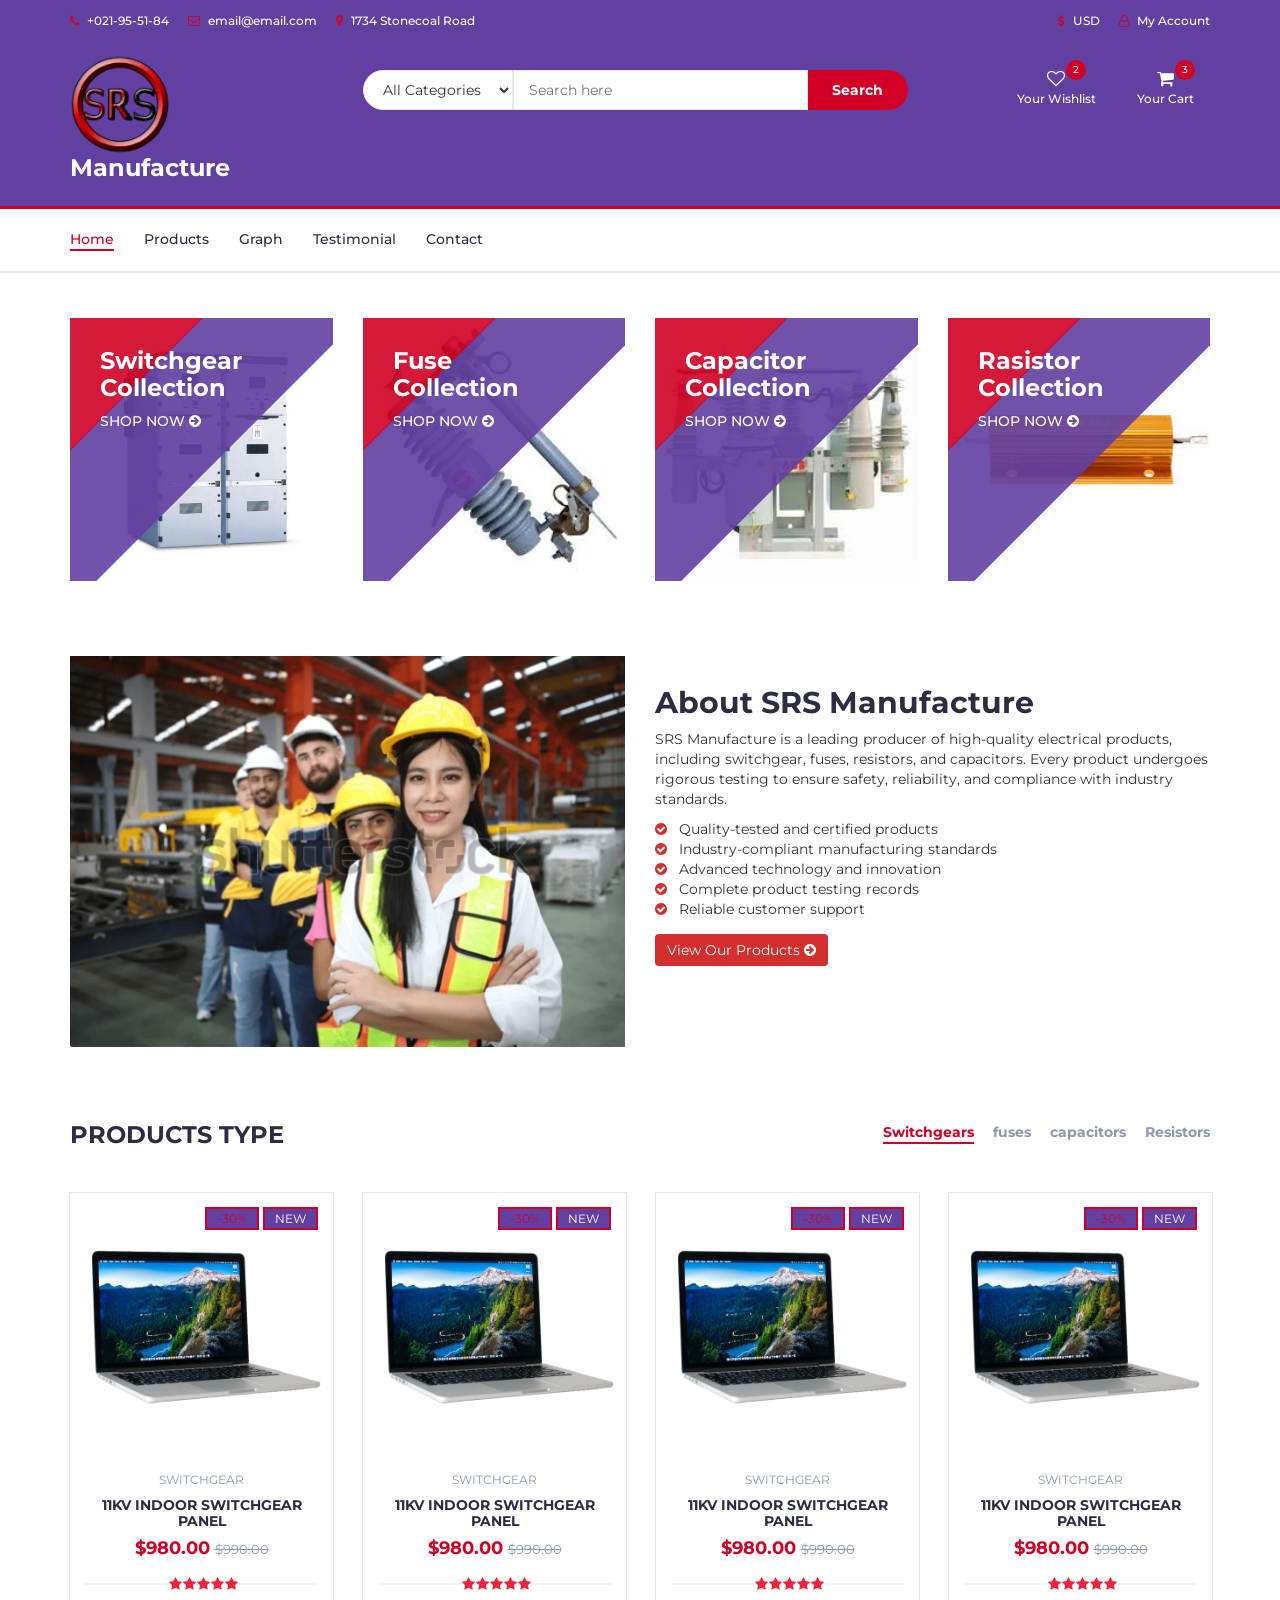
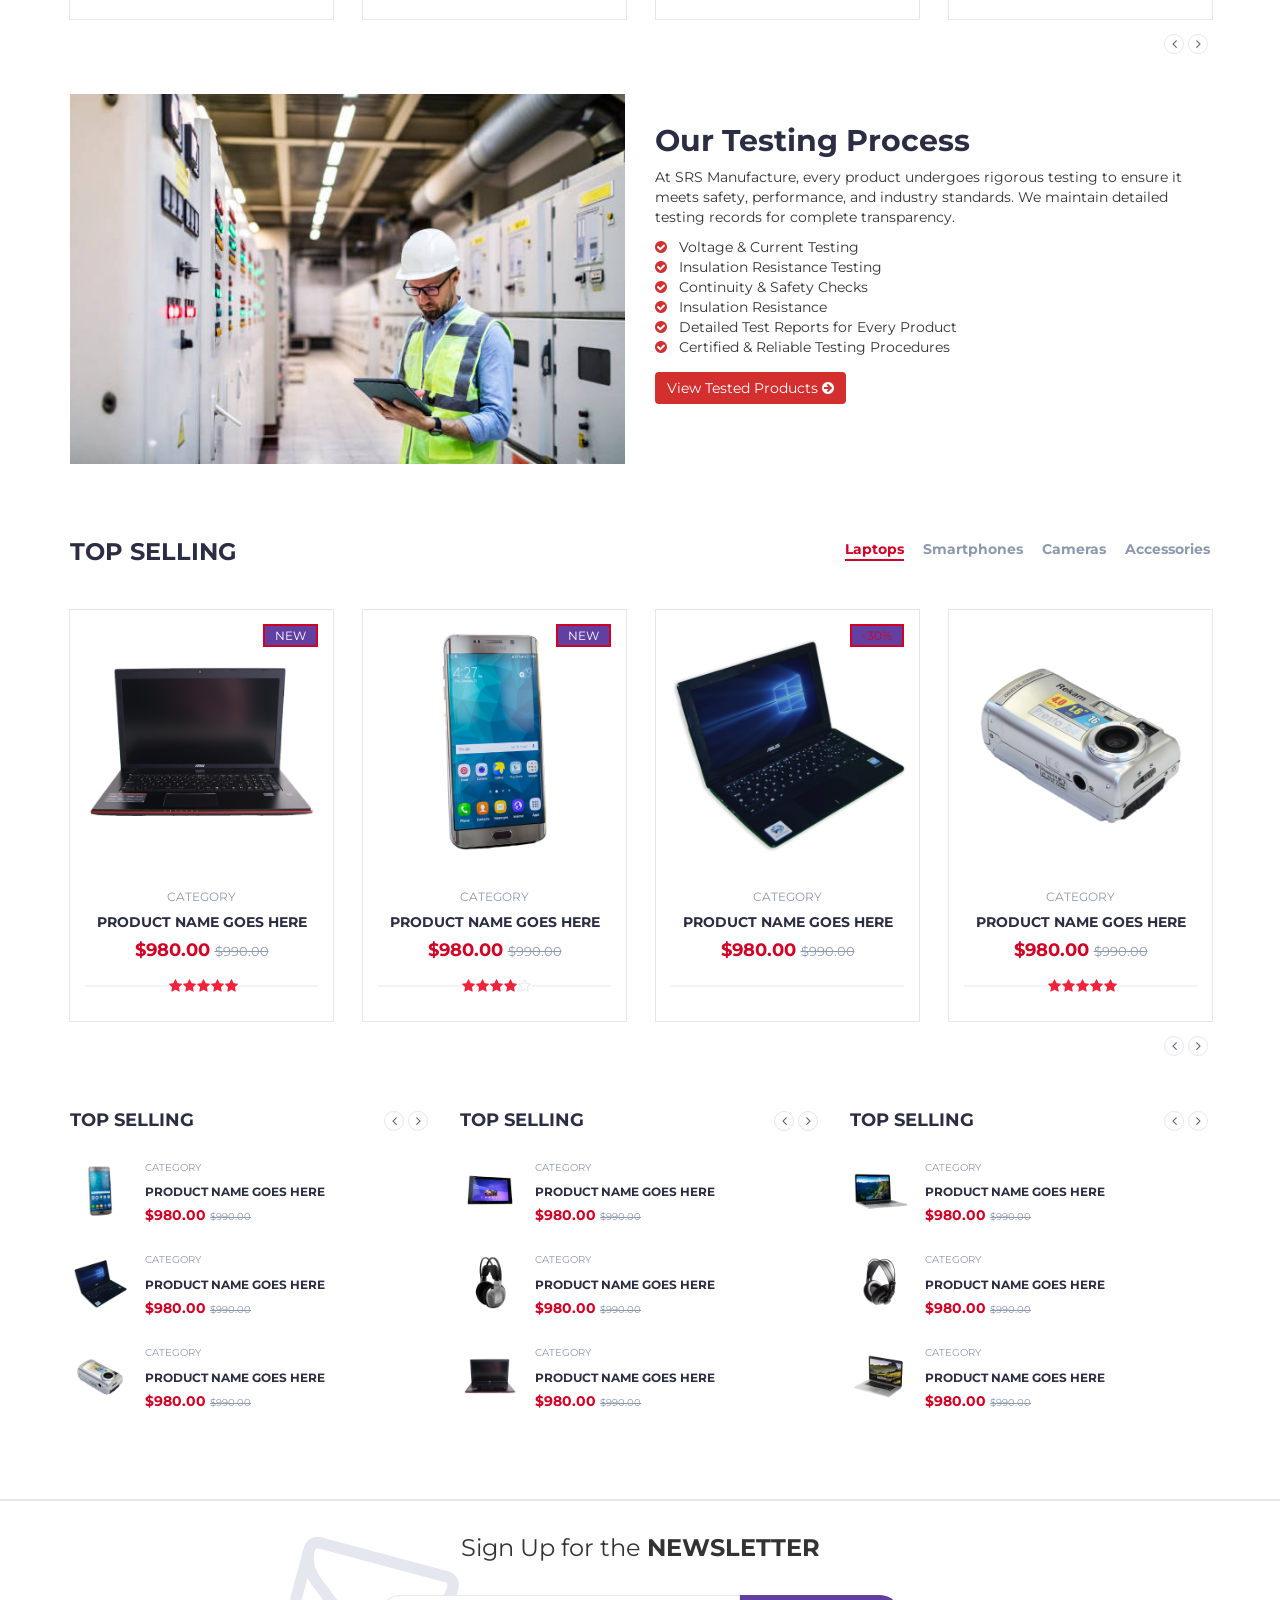
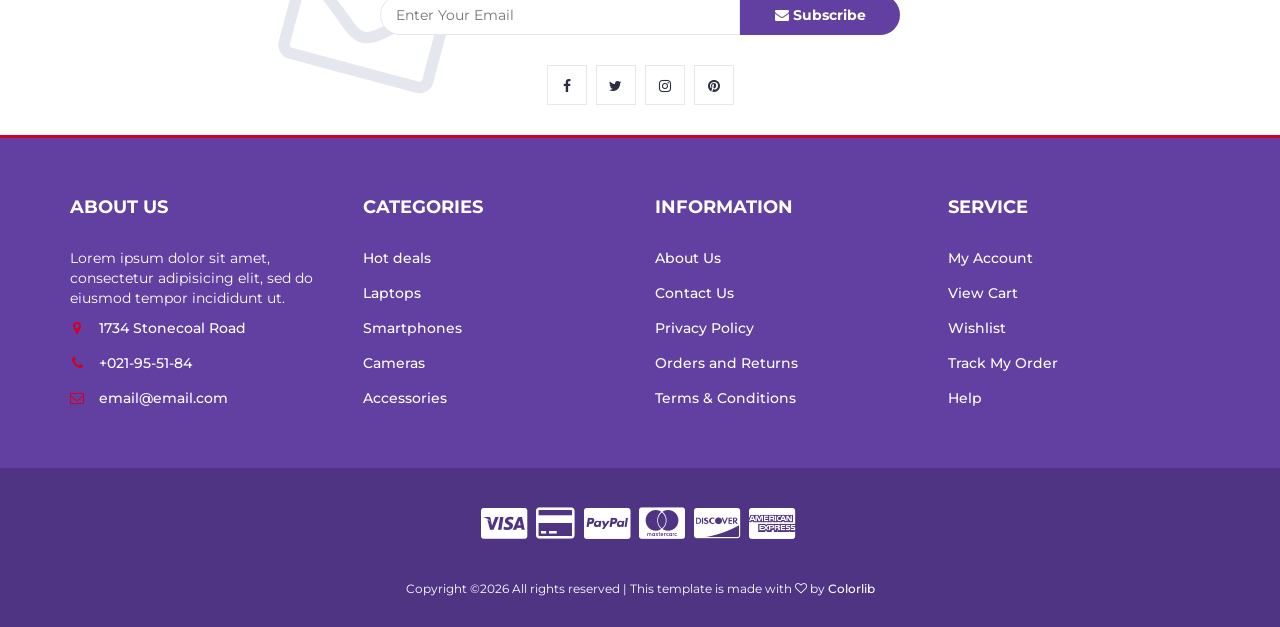
==== commit 7cf801ac: "poori website set krdi he about us about testing products header bhi" ====
--- a/forntend/electro-master/index.html
+++ b/forntend/electro-master/index.html
@@ -42,7 +42,7 @@
 		<!-- HEADER -->
 		<headerm class="class-bg">
 			<!-- TOP HEADER -->
-			<div id="top-header" class="class-bg">
+			<div id="top-header">
 				<div class="container">
 					<ul class="header-links pull-left">
 						<li><a href="#"><i class="fa fa-phone"></i> +021-95-51-84</a></li>
@@ -65,9 +65,10 @@
 					<div class="row">
 						<!-- LOGO -->
 						<div class="col-md-3">
-							<div class="header-logo">
+							<div class="header-logo ">
 								<a href="#" class="logo">
-									<img src="./img/logo.png" alt="">
+									<img src="./img/srs3-removebg-preview.png" alt="" class="img-fluid" width="100px" height="100px">
+									<h3 style="color:white;">Manufacture</h3>
 								</a>
 							</div>
 						</div>
@@ -201,7 +202,7 @@
                         <img src="./img/1767804990_33kV Indoor Switchgear Panel8same.jpg" alt="">
                     </div>
                     <div class="shop-body">
-                        <h3>Laptop<br>Collection</h3>
+                        <h3>Switchgear<br>Collection</h3>
                         <a href="#" class="cta-btn">Shop now <i class="fa fa-arrow-circle-right"></i></a>
                     </div>
                 </div>
@@ -215,7 +216,7 @@
                       <img src="./img/1767806248_Drop-Out Fuse20.jpg" alt="">
                     </div>
                     <div class="shop-body">
-                        <h3>Accessories<br>Collection</h3>
+                        <h3>Fuse<br>Collection</h3>
                         <a href="#" class="cta-btn">Shop now <i class="fa fa-arrow-circle-right"></i></a>
                     </div>
                 </div>
@@ -229,7 +230,7 @@
                         <img src="./img/1767808724_HT Capacitor Bank1.jpg" alt="">
                     </div>
                     <div class="shop-body">
-                        <h3>Cameras<br>Collection</h3>
+                        <h3>Capacitor<br>Collection</h3>
                         <a href="#" class="cta-btn">Shop now <i class="fa fa-arrow-circle-right"></i></a>
                     </div>
                 </div>
@@ -244,7 +245,7 @@
 
                     </div>
                     <div class="shop-body">
-                        <h3>Smartphones<br>Collection</h3>
+                        <h3>Rasistor<br>Collection</h3>
                         <a href="#" class="cta-btn">Shop now <i class="fa fa-arrow-circle-right"></i></a>
                     </div>
                 </div>
@@ -256,7 +257,43 @@
     <!-- /container -->
 </div>
 
-		<!-- /SECTION -->
+<!-- ABOUT US SECTION -->
+<div class="section about-us" id="about">
+    <div class="container">
+        <div class="row align-items-center">
+            <!-- IMAGE -->
+            <div class="col-md-6 col-12 mb-4 mb-md-0">
+                <img src="./img/visitorss.PNG" alt="SRS Manufacture" class="img-fluid rounded shadow" style="width:100%; height:auto; display:block;">
+            </div>
+            
+            <!-- TEXT -->
+            <div class="col-md-6 col-12 d-flex align-items-center">
+                <div class="about-content" style="padding-top:30px; padding-bottom:30px;">
+                    <h2>About <span>SRS Manufacture</span></h2>
+                    <p>SRS Manufacture is a leading producer of high-quality electrical products, including switchgear, fuses, resistors, and capacitors. Every product undergoes rigorous testing to ensure safety, reliability, and compliance with industry standards.</p>
+
+                    <ul class="about-features list-unstyled">
+                        <li><i class="fa fa-check-circle" style="color:#d32f2f; margin-right:8px;"></i> Quality-tested and certified products</li>
+                        <li><i class="fa fa-check-circle" style="color:#d32f2f; margin-right:8px;"></i> Industry-compliant manufacturing standards</li>
+                        <li><i class="fa fa-check-circle" style="color:#d32f2f; margin-right:8px;"></i> Advanced technology and innovation</li>
+                        <li><i class="fa fa-check-circle" style="color:#d32f2f; margin-right:8px;"></i> Complete product testing records</li>
+                        <li><i class="fa fa-check-circle" style="color:#d32f2f; margin-right:8px;"></i> Reliable customer support</li>
+                    </ul>
+
+                    <a href="#products" class="btn" style="background-color:#d32f2f; color:white; border:none; margin-top:15px;">
+                        View Our Products <i class="fa fa-arrow-circle-right"></i>
+                    </a>
+                </div>
+            </div>
+        </div>
+    </div>
+</div>
+<!-- /ABOUT US SECTION -->
+
+
+
+<!-- /ABOUT US SECTION -->
+
 
 		<!-- SECTION -->
 		<div class="section">
@@ -268,13 +305,13 @@
 					<!-- section title -->
 					<div class="col-md-12">
 						<div class="section-title">
-							<h3 class="title">New Products</h3>
+							<h3 class="title">Products Type</h3>
 							<div class="section-nav">
 								<ul class="section-tab-nav tab-nav">
-									<li class="active"><a data-toggle="tab" href="#tab1">Laptops</a></li>
-									<li><a data-toggle="tab" href="#tab1">Smartphones</a></li>
-									<li><a data-toggle="tab" href="#tab1">Cameras</a></li>
-									<li><a data-toggle="tab" href="#tab1">Accessories</a></li>
+									<li class="active"><a data-toggle="tab" href="#tab1">Switchgears</a></li>
+									<li><a data-toggle="tab" href="#tab1">fuses</a></li>
+									<li><a data-toggle="tab" href="#tab1">capacitors</a></li>
+									<li><a data-toggle="tab" href="#tab1">Resistors</a></li>
 								</ul>
 							</div>
 						</div>
@@ -298,138 +335,248 @@
 												</div>
 											</div>
 											<div class="product-body">
-												<p class="product-category">Category</p>
-												<h3 class="product-name"><a href="#">product name goes here</a></h3>
-												<h4 class="product-price">$980.00 <del class="product-old-price">$990.00</del></h4>
-												<div class="product-rating">
-													<i class="fa fa-star"></i>
-													<i class="fa fa-star"></i>
-													<i class="fa fa-star"></i>
-													<i class="fa fa-star"></i>
-													<i class="fa fa-star"></i>
-												</div>
-												<div class="product-btns">
-													<button class="add-to-wishlist"><i class="fa fa-heart-o"></i><span class="tooltipp">add to wishlist</span></button>
-													<button class="add-to-compare"><i class="fa fa-exchange"></i><span class="tooltipp">add to compare</span></button>
-													<button class="quick-view"><i class="fa fa-eye"></i><span class="tooltipp">quick view</span></button>
-												</div>
-											</div>
-											<div class="add-to-cart">
-												<button class="add-to-cart-btn"><i class="fa fa-shopping-cart"></i> add to cart</button>
-											</div>
+												<p class="product-category">Switchgear</p>
+												<h3 class="product-name"><a href="#">11kV Indoor Switchgear Panel</a></h3>
+												<h4 class="product-price">$980.00 <del class="product-old-price">$990.00</del></h4>
+												<div class="product-rating">
+													<i class="fa fa-star"></i>
+													<i class="fa fa-star"></i>
+													<i class="fa fa-star"></i>
+													<i class="fa fa-star"></i>
+													<i class="fa fa-star"></i>
+												</div>
+												
+											</div>
+											
 										</div>
 										<!-- /product -->
 
 										<!-- product -->
 										<div class="product">
 											<div class="product-img">
-												<img src="./img/product02.png" alt="">
-												<div class="product-label">
-													<span class="new">NEW</span>
-												</div>
-											</div>
-											<div class="product-body">
-												<p class="product-category">Category</p>
-												<h3 class="product-name"><a href="#">product name goes here</a></h3>
-												<h4 class="product-price">$980.00 <del class="product-old-price">$990.00</del></h4>
-												<div class="product-rating">
-													<i class="fa fa-star"></i>
-													<i class="fa fa-star"></i>
-													<i class="fa fa-star"></i>
-													<i class="fa fa-star"></i>
-													<i class="fa fa-star-o"></i>
-												</div>
-												<div class="product-btns">
-													<button class="add-to-wishlist"><i class="fa fa-heart-o"></i><span class="tooltipp">add to wishlist</span></button>
-													<button class="add-to-compare"><i class="fa fa-exchange"></i><span class="tooltipp">add to compare</span></button>
-													<button class="quick-view"><i class="fa fa-eye"></i><span class="tooltipp">quick view</span></button>
-												</div>
-											</div>
-											<div class="add-to-cart">
-												<button class="add-to-cart-btn"><i class="fa fa-shopping-cart"></i> add to cart</button>
-											</div>
-										</div>
-										<!-- /product -->
-
-										<!-- product -->
-										<div class="product">
-											<div class="product-img">
-												<img src="./img/product03.png" alt="">
+												<img src="./img/product01.png" alt="">
 												<div class="product-label">
 													<span class="sale">-30%</span>
-												</div>
-											</div>
-											<div class="product-body">
-												<p class="product-category">Category</p>
-												<h3 class="product-name"><a href="#">product name goes here</a></h3>
-												<h4 class="product-price">$980.00 <del class="product-old-price">$990.00</del></h4>
-												<div class="product-rating">
-												</div>
-												<div class="product-btns">
-													<button class="add-to-wishlist"><i class="fa fa-heart-o"></i><span class="tooltipp">add to wishlist</span></button>
-													<button class="add-to-compare"><i class="fa fa-exchange"></i><span class="tooltipp">add to compare</span></button>
-													<button class="quick-view"><i class="fa fa-eye"></i><span class="tooltipp">quick view</span></button>
-												</div>
-											</div>
-											<div class="add-to-cart">
-												<button class="add-to-cart-btn"><i class="fa fa-shopping-cart"></i> add to cart</button>
-											</div>
+													<span class="new">NEW</span>
+												</div>
+											</div>
+											<div class="product-body">
+												<p class="product-category">Switchgear</p>
+												<h3 class="product-name"><a href="#">11kV Indoor Switchgear Panel</a></h3>
+												<h4 class="product-price">$980.00 <del class="product-old-price">$990.00</del></h4>
+												<div class="product-rating">
+													<i class="fa fa-star"></i>
+													<i class="fa fa-star"></i>
+													<i class="fa fa-star"></i>
+													<i class="fa fa-star"></i>
+													<i class="fa fa-star"></i>
+												</div>
+												
+											</div>
+											
 										</div>
 										<!-- /product -->
 
 										<!-- product -->
 										<div class="product">
 											<div class="product-img">
-												<img src="./img/product04.png" alt="">
-											</div>
-											<div class="product-body">
-												<p class="product-category">Category</p>
-												<h3 class="product-name"><a href="#">product name goes here</a></h3>
-												<h4 class="product-price">$980.00 <del class="product-old-price">$990.00</del></h4>
-												<div class="product-rating">
-													<i class="fa fa-star"></i>
-													<i class="fa fa-star"></i>
-													<i class="fa fa-star"></i>
-													<i class="fa fa-star"></i>
-													<i class="fa fa-star"></i>
-												</div>
-												<div class="product-btns">
-													<button class="add-to-wishlist"><i class="fa fa-heart-o"></i><span class="tooltipp">add to wishlist</span></button>
-													<button class="add-to-compare"><i class="fa fa-exchange"></i><span class="tooltipp">add to compare</span></button>
-													<button class="quick-view"><i class="fa fa-eye"></i><span class="tooltipp">quick view</span></button>
-												</div>
-											</div>
-											<div class="add-to-cart">
-												<button class="add-to-cart-btn"><i class="fa fa-shopping-cart"></i> add to cart</button>
-											</div>
+												<img src="./img/product01.png" alt="">
+												<div class="product-label">
+													<span class="sale">-30%</span>
+													<span class="new">NEW</span>
+												</div>
+											</div>
+											<div class="product-body">
+												<p class="product-category">Switchgear</p>
+												<h3 class="product-name"><a href="#">11kV Indoor Switchgear Panel</a></h3>
+												<h4 class="product-price">$980.00 <del class="product-old-price">$990.00</del></h4>
+												<div class="product-rating">
+													<i class="fa fa-star"></i>
+													<i class="fa fa-star"></i>
+													<i class="fa fa-star"></i>
+													<i class="fa fa-star"></i>
+													<i class="fa fa-star"></i>
+												</div>
+												
+											</div>
+											
 										</div>
 										<!-- /product -->
 
 										<!-- product -->
 										<div class="product">
 											<div class="product-img">
-												<img src="./img/product05.png" alt="">
-											</div>
-											<div class="product-body">
-												<p class="product-category">Category</p>
-												<h3 class="product-name"><a href="#">product name goes here</a></h3>
-												<h4 class="product-price">$980.00 <del class="product-old-price">$990.00</del></h4>
-												<div class="product-rating">
-													<i class="fa fa-star"></i>
-													<i class="fa fa-star"></i>
-													<i class="fa fa-star"></i>
-													<i class="fa fa-star"></i>
-													<i class="fa fa-star"></i>
-												</div>
-												<div class="product-btns">
-													<button class="add-to-wishlist"><i class="fa fa-heart-o"></i><span class="tooltipp">add to wishlist</span></button>
-													<button class="add-to-compare"><i class="fa fa-exchange"></i><span class="tooltipp">add to compare</span></button>
-													<button class="quick-view"><i class="fa fa-eye"></i><span class="tooltipp">quick view</span></button>
-												</div>
-											</div>
-											<div class="add-to-cart">
-												<button class="add-to-cart-btn"><i class="fa fa-shopping-cart"></i> add to cart</button>
-											</div>
+												<img src="./img/product01.png" alt="">
+												<div class="product-label">
+													<span class="sale">-30%</span>
+													<span class="new">NEW</span>
+												</div>
+											</div>
+											<div class="product-body">
+												<p class="product-category">Switchgear</p>
+												<h3 class="product-name"><a href="#">11kV Indoor Switchgear Panel</a></h3>
+												<h4 class="product-price">$980.00 <del class="product-old-price">$990.00</del></h4>
+												<div class="product-rating">
+													<i class="fa fa-star"></i>
+													<i class="fa fa-star"></i>
+													<i class="fa fa-star"></i>
+													<i class="fa fa-star"></i>
+													<i class="fa fa-star"></i>
+												</div>
+												
+											</div>
+											
+										</div>
+										<!-- /product -->
+
+										<!-- product -->
+										<div class="product">
+											<div class="product-img">
+												<img src="./img/product01.png" alt="">
+												<div class="product-label">
+													<span class="sale">-30%</span>
+													<span class="new">NEW</span>
+												</div>
+											</div>
+											<div class="product-body">
+												<p class="product-category">Switchgear</p>
+												<h3 class="product-name"><a href="#">11kV Indoor Switchgear Panel</a></h3>
+												<h4 class="product-price">$980.00 <del class="product-old-price">$990.00</del></h4>
+												<div class="product-rating">
+													<i class="fa fa-star"></i>
+													<i class="fa fa-star"></i>
+													<i class="fa fa-star"></i>
+													<i class="fa fa-star"></i>
+													<i class="fa fa-star"></i>
+												</div>
+												
+											</div>
+											
+										</div>
+										<!-- /product -->
+										 <!-- product -->
+										<div class="product">
+											<div class="product-img">
+												<img src="./img/product01.png" alt="">
+												<div class="product-label">
+													<span class="sale">-30%</span>
+													<span class="new">NEW</span>
+												</div>
+											</div>
+											<div class="product-body">
+												<p class="product-category">Switchgear</p>
+												<h3 class="product-name"><a href="#">11kV Indoor Switchgear Panel</a></h3>
+												<h4 class="product-price">$980.00 <del class="product-old-price">$990.00</del></h4>
+												<div class="product-rating">
+													<i class="fa fa-star"></i>
+													<i class="fa fa-star"></i>
+													<i class="fa fa-star"></i>
+													<i class="fa fa-star"></i>
+													<i class="fa fa-star"></i>
+												</div>
+												
+											</div>
+											
+										</div>
+										<!-- /product -->
+										 <!-- product -->
+										<div class="product">
+											<div class="product-img">
+												<img src="./img/product01.png" alt="">
+												<div class="product-label">
+													<span class="sale">-30%</span>
+													<span class="new">NEW</span>
+												</div>
+											</div>
+											<div class="product-body">
+												<p class="product-category">Switchgear</p>
+												<h3 class="product-name"><a href="#">11kV Indoor Switchgear Panel</a></h3>
+												<h4 class="product-price">$980.00 <del class="product-old-price">$990.00</del></h4>
+												<div class="product-rating">
+													<i class="fa fa-star"></i>
+													<i class="fa fa-star"></i>
+													<i class="fa fa-star"></i>
+													<i class="fa fa-star"></i>
+													<i class="fa fa-star"></i>
+												</div>
+												
+											</div>
+											
+										</div>
+										<!-- /product -->
+										 <!-- product -->
+										<div class="product">
+											<div class="product-img">
+												<img src="./img/product01.png" alt="">
+												<div class="product-label">
+													<span class="sale">-30%</span>
+													<span class="new">NEW</span>
+												</div>
+											</div>
+											<div class="product-body">
+												<p class="product-category">Switchgear</p>
+												<h3 class="product-name"><a href="#">11kV Indoor Switchgear Panel</a></h3>
+												<h4 class="product-price">$980.00 <del class="product-old-price">$990.00</del></h4>
+												<div class="product-rating">
+													<i class="fa fa-star"></i>
+													<i class="fa fa-star"></i>
+													<i class="fa fa-star"></i>
+													<i class="fa fa-star"></i>
+													<i class="fa fa-star"></i>
+												</div>
+												
+											</div>
+											
+										</div>
+										<!-- /product -->
+										 <!-- product -->
+										<div class="product">
+											<div class="product-img">
+												<img src="./img/product01.png" alt="">
+												<div class="product-label">
+													<span class="sale">-30%</span>
+													<span class="new">NEW</span>
+												</div>
+											</div>
+											<div class="product-body">
+												<p class="product-category">Switchgear</p>
+												<h3 class="product-name"><a href="#">11kV Indoor Switchgear Panel</a></h3>
+												<h4 class="product-price">$980.00 <del class="product-old-price">$990.00</del></h4>
+												<div class="product-rating">
+													<i class="fa fa-star"></i>
+													<i class="fa fa-star"></i>
+													<i class="fa fa-star"></i>
+													<i class="fa fa-star"></i>
+													<i class="fa fa-star"></i>
+												</div>
+												
+											</div>
+											
+										</div>
+										<!-- /product -->
+										 <!-- product -->
+										<div class="product">
+											<div class="product-img">
+												<img src="./img/product01.png" alt="">
+												<div class="product-label">
+													<span class="sale">-30%</span>
+													<span class="new">NEW</span>
+												</div>
+											</div>
+											<div class="product-body">
+												<p class="product-category">Switchgear</p>
+												<h3 class="product-name"><a href="#">11kV Indoor Switchgear Panel</a></h3>
+												<h4 class="product-price">$980.00 <del class="product-old-price">$990.00</del></h4>
+												<div class="product-rating">
+													<i class="fa fa-star"></i>
+													<i class="fa fa-star"></i>
+													<i class="fa fa-star"></i>
+													<i class="fa fa-star"></i>
+													<i class="fa fa-star"></i>
+												</div>
+												
+											</div>
+											
 										</div>
 										<!-- /product -->
 									</div>
@@ -446,52 +593,43 @@
 			<!-- /container -->
 		</div>
 		<!-- /SECTION -->
-
-		<!-- HOT DEAL SECTION -->
-		<div id="hot-deal" class="section">
-			<!-- container -->
-			<div class="container">
-				<!-- row -->
-				<div class="row">
-					<div class="col-md-12">
-						<div class="hot-deal">
-							<ul class="hot-deal-countdown">
-								<li>
-									<div>
-										<h3>02</h3>
-										<span>Days</span>
-									</div>
-								</li>
-								<li>
-									<div>
-										<h3>10</h3>
-										<span>Hours</span>
-									</div>
-								</li>
-								<li>
-									<div>
-										<h3>34</h3>
-										<span>Mins</span>
-									</div>
-								</li>
-								<li>
-									<div>
-										<h3>60</h3>
-										<span>Secs</span>
-									</div>
-								</li>
-							</ul>
-							<h2 class="text-uppercase">hot deal this week</h2>
-							<p>New Collection Up to 50% OFF</p>
-							<a class="primary-btn cta-btn" href="#">Shop now</a>
-						</div>
-					</div>
-				</div>
-				<!-- /row -->
-			</div>
-			<!-- /container -->
-		</div>
-		<!-- /HOT DEAL SECTION -->
+		 <!-- TESTING SECTION -->
+<!-- TESTING SECTION -->
+<div class="section testing-section" id="testing">
+    <div class="container">
+        <div class="row align-items-center">
+            <!-- IMAGE -->
+            <div class="col-md-6 col-12 mb-4 mb-md-0">
+                <img src="./img/srsfactory.jpg" alt="Product Testing" class="img-fluid rounded shadow" style="width:100%; height:auto; display:block;">
+				
+            </div>
+
+            <!-- TEXT -->
+            <div class="col-md-6 col-12 d-flex align-items-center">
+                <div class="testing-content" style="padding-top:30px; padding-bottom:30px;">
+                    <h2>Our <span>Testing Process</span></h2>
+                    <p>At SRS Manufacture, every product undergoes rigorous testing to ensure it meets safety, performance, and industry standards. We maintain detailed testing records for complete transparency.</p>
+
+                    <ul class="testing-features list-unstyled">
+                        <li><i class="fa fa-check-circle" style="color:#d32f2f; margin-right:8px;"></i> Voltage & Current Testing</li>
+                        <li><i class="fa fa-check-circle" style="color:#d32f2f; margin-right:8px;"></i> Insulation Resistance Testing</li>
+                        <li><i class="fa fa-check-circle" style="color:#d32f2f; margin-right:8px;"></i> Continuity & Safety Checks</li>
+                        <li><i class="fa fa-check-circle" style="color:#d32f2f; margin-right:8px;"></i> Insulation Resistance</li>
+                        <li><i class="fa fa-check-circle" style="color:#d32f2f; margin-right:8px;"></i> Detailed Test Reports for Every Product</li>
+                        <li><i class="fa fa-check-circle" style="color:#d32f2f; margin-right:8px;"></i> Certified & Reliable Testing Procedures</li>
+                    </ul>
+
+                    <a href="#products" class="btn" style="background-color:#d32f2f; color:white; border:none; margin-top:15px;">
+                        View Tested Products <i class="fa fa-arrow-circle-right"></i>
+                    </a>
+                </div>
+            </div>
+        </div>
+    </div>
+</div>
+<!-- /TESTING SECTION -->
+
+
 
 		<!-- SECTION -->
 		<div class="section">
@@ -528,7 +666,6 @@
 											<div class="product-img">
 												<img src="./img/product06.png" alt="">
 												<div class="product-label">
-													<span class="sale">-30%</span>
 													<span class="new">NEW</span>
 												</div>
 											</div>
@@ -543,15 +680,9 @@
 													<i class="fa fa-star"></i>
 													<i class="fa fa-star"></i>
 												</div>
-												<div class="product-btns">
-													<button class="add-to-wishlist"><i class="fa fa-heart-o"></i><span class="tooltipp">add to wishlist</span></button>
-													<button class="add-to-compare"><i class="fa fa-exchange"></i><span class="tooltipp">add to compare</span></button>
-													<button class="quick-view"><i class="fa fa-eye"></i><span class="tooltipp">quick view</span></button>
-												</div>
-											</div>
-											<div class="add-to-cart">
-												<button class="add-to-cart-btn"><i class="fa fa-shopping-cart"></i> add to cart</button>
-											</div>
+												
+											</div>
+										
 										</div>
 										<!-- /product -->
 
@@ -574,15 +705,9 @@
 													<i class="fa fa-star"></i>
 													<i class="fa fa-star-o"></i>
 												</div>
-												<div class="product-btns">
-													<button class="add-to-wishlist"><i class="fa fa-heart-o"></i><span class="tooltipp">add to wishlist</span></button>
-													<button class="add-to-compare"><i class="fa fa-exchange"></i><span class="tooltipp">add to compare</span></button>
-													<button class="quick-view"><i class="fa fa-eye"></i><span class="tooltipp">quick view</span></button>
-												</div>
-											</div>
-											<div class="add-to-cart">
-												<button class="add-to-cart-btn"><i class="fa fa-shopping-cart"></i> add to cart</button>
-											</div>
+												
+											</div>
+											
 										</div>
 										<!-- /product -->
 
@@ -600,15 +725,9 @@
 												<h4 class="product-price">$980.00 <del class="product-old-price">$990.00</del></h4>
 												<div class="product-rating">
 												</div>
-												<div class="product-btns">
-													<button class="add-to-wishlist"><i class="fa fa-heart-o"></i><span class="tooltipp">add to wishlist</span></button>
-													<button class="add-to-compare"><i class="fa fa-exchange"></i><span class="tooltipp">add to compare</span></button>
-													<button class="quick-view"><i class="fa fa-eye"></i><span class="tooltipp">quick view</span></button>
-												</div>
-											</div>
-											<div class="add-to-cart">
-												<button class="add-to-cart-btn"><i class="fa fa-shopping-cart"></i> add to cart</button>
-											</div>
+												
+											</div>
+											
 										</div>
 										<!-- /product -->
 
@@ -628,15 +747,9 @@
 													<i class="fa fa-star"></i>
 													<i class="fa fa-star"></i>
 												</div>
-												<div class="product-btns">
-													<button class="add-to-wishlist"><i class="fa fa-heart-o"></i><span class="tooltipp">add to wishlist</span></button>
-													<button class="add-to-compare"><i class="fa fa-exchange"></i><span class="tooltipp">add to compare</span></button>
-													<button class="quick-view"><i class="fa fa-eye"></i><span class="tooltipp">quick view</span></button>
-												</div>
-											</div>
-											<div class="add-to-cart">
-												<button class="add-to-cart-btn"><i class="fa fa-shopping-cart"></i> add to cart</button>
-											</div>
+												
+											</div>
+											
 										</div>
 										<!-- /product -->
 
@@ -656,15 +769,9 @@
 													<i class="fa fa-star"></i>
 													<i class="fa fa-star"></i>
 												</div>
-												<div class="product-btns">
-													<button class="add-to-wishlist"><i class="fa fa-heart-o"></i><span class="tooltipp">add to wishlist</span></button>
-													<button class="add-to-compare"><i class="fa fa-exchange"></i><span class="tooltipp">add to compare</span></button>
-													<button class="quick-view"><i class="fa fa-eye"></i><span class="tooltipp">quick view</span></button>
-												</div>
-											</div>
-											<div class="add-to-cart">
-												<button class="add-to-cart-btn"><i class="fa fa-shopping-cart"></i> add to cart</button>
-											</div>
+												
+											</div>
+											
 										</div>
 										<!-- /product -->
 									</div>
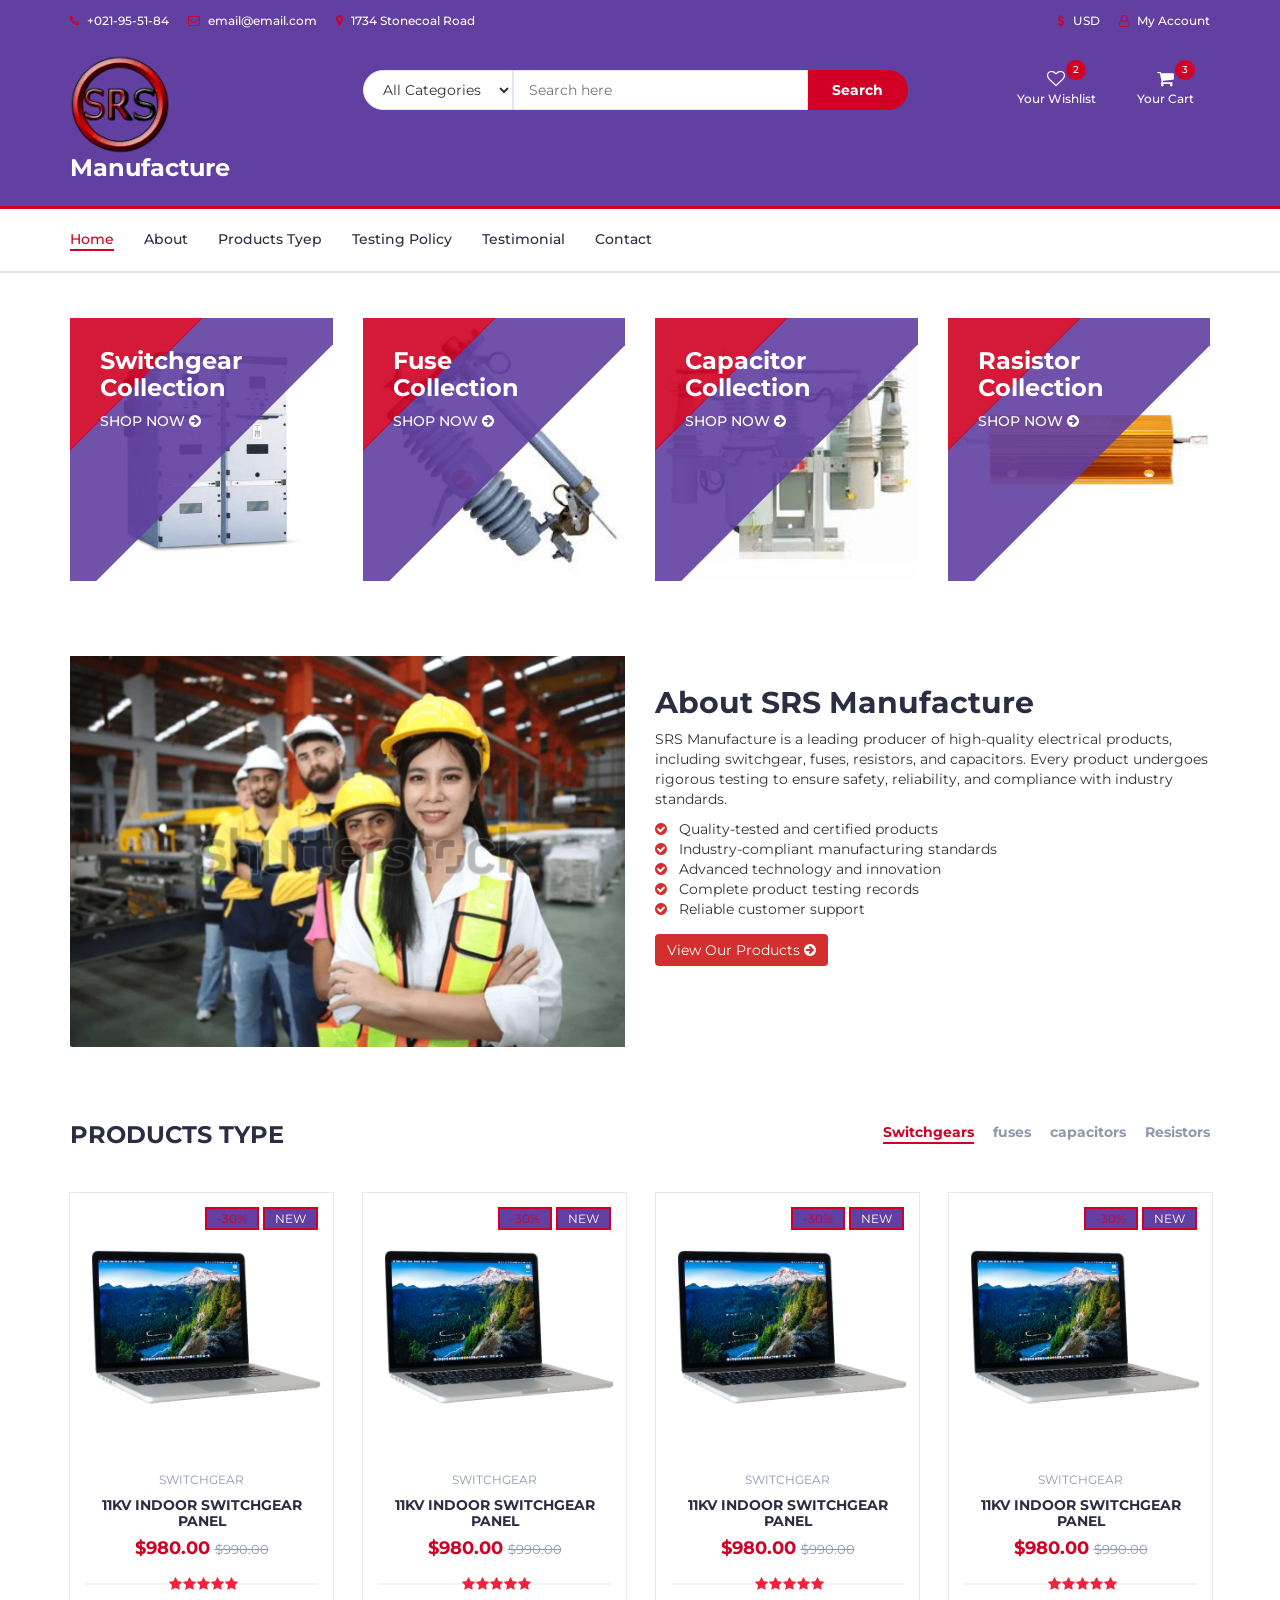
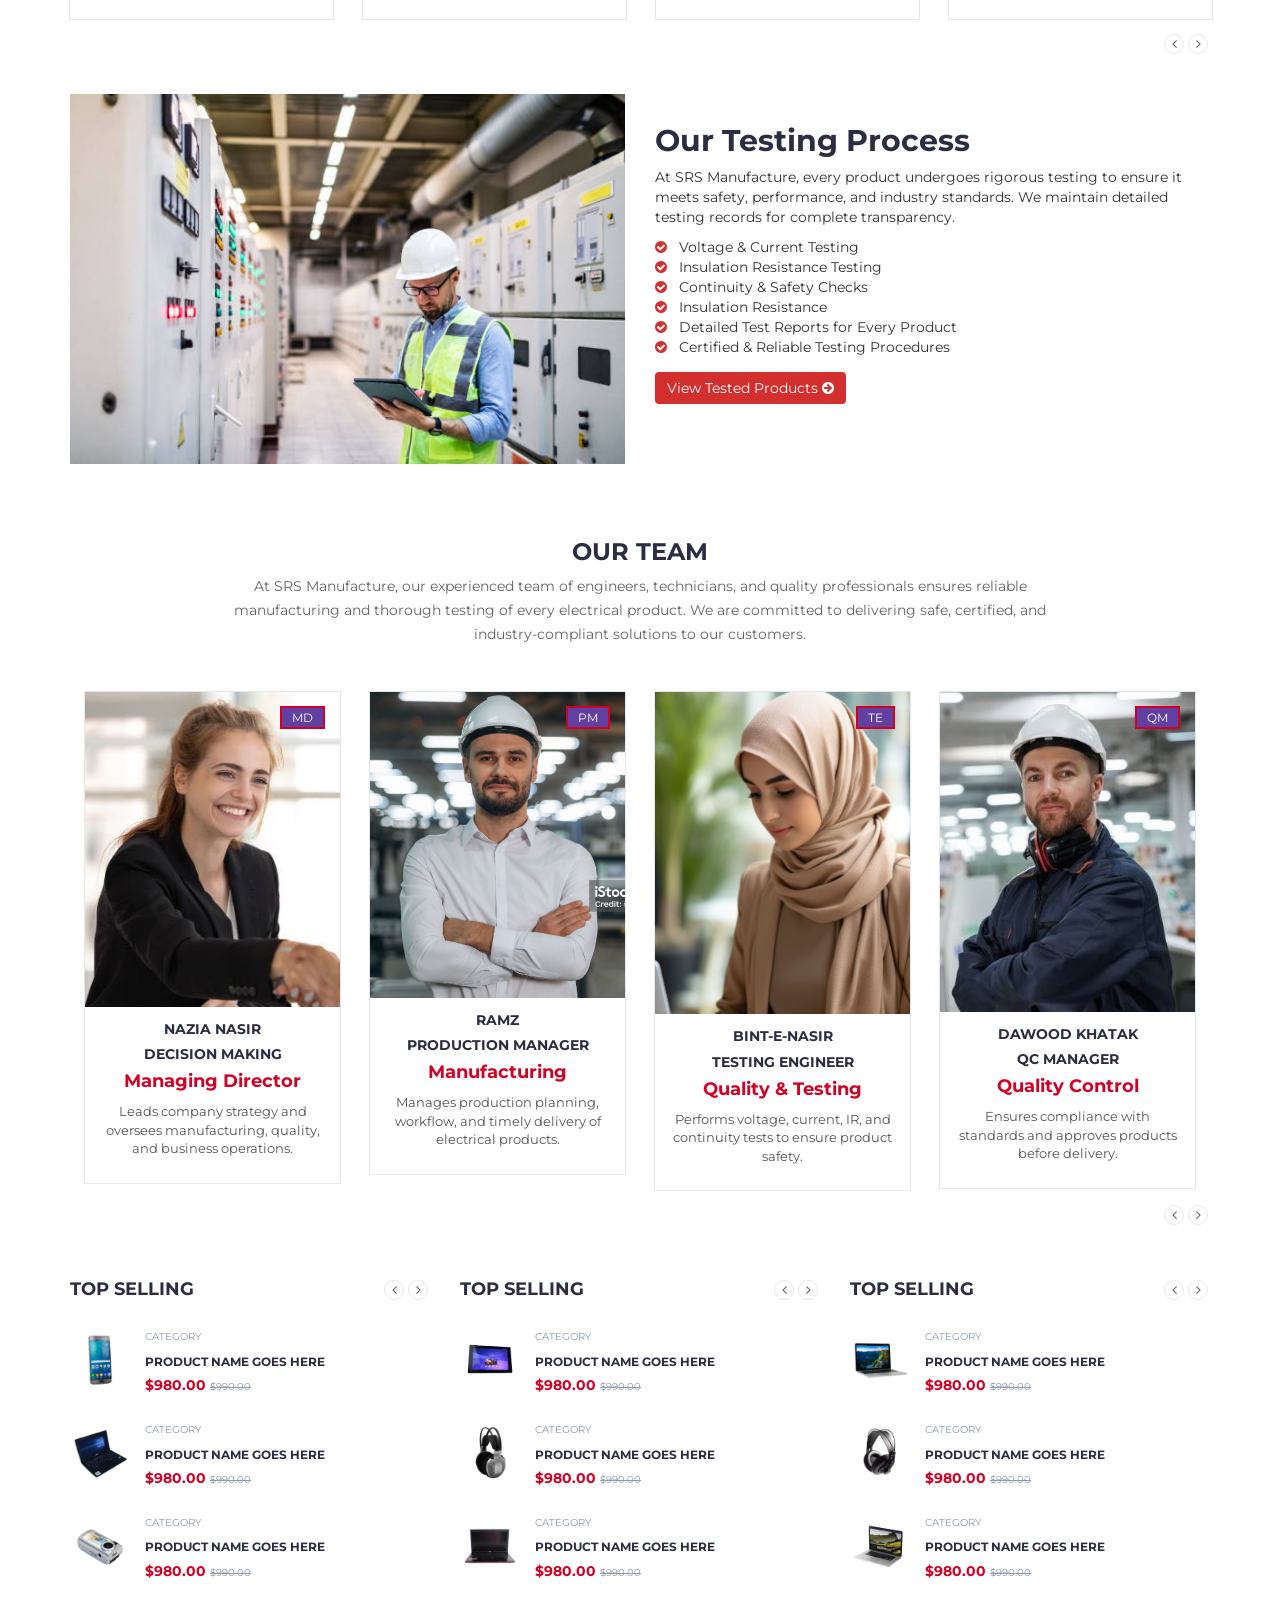
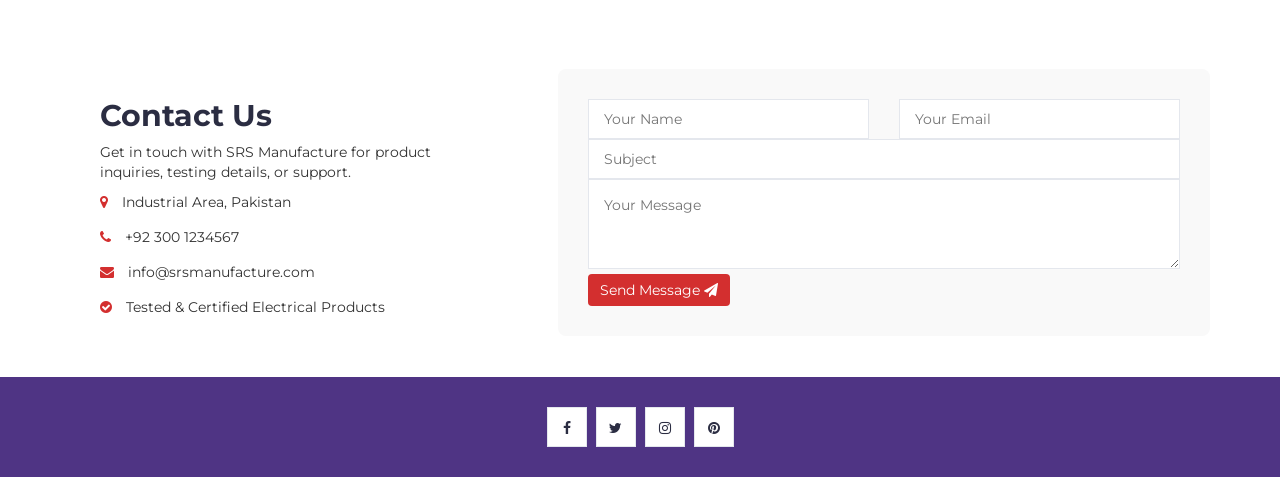
==== commit 09a567fb: "mazeed set krdi website" ====
--- a/forntend/electro-master/index.html
+++ b/forntend/electro-master/index.html
@@ -1,168 +1,171 @@
 <!DOCTYPE html>
 <html lang="en">
-	<head>
-		<meta charset="utf-8">
-		<meta http-equiv="X-UA-Compatible" content="IE=edge">
-		<meta name="viewport" content="width=device-width, initial-scale=1">
-		 <!-- The above 3 meta tags *must* come first in the head; any other head content must come *after* these tags -->
-
-		<title>Electro - HTML Ecommerce Template</title>
-		
-
-		<!-- Google font -->
-		<link href="https://fonts.googleapis.com/css?family=Montserrat:400,500,700" rel="stylesheet">
-
-		<!-- Bootstrap -->
-		<link type="text/css" rel="stylesheet" href="css/bootstrap.min.css"/>
-
-		<!-- Slick -->
-		<link type="text/css" rel="stylesheet" href="css/slick.css"/>
-		<link type="text/css" rel="stylesheet" href="css/slick-theme.css"/>
-
-		<!-- nouislider -->
-		<!-- <link type="text/css" rel="stylesheet" href="css/nouislider.min.css"/> -->
-
-		<!-- Font Awesome Icon -->
-		<link rel="stylesheet" href="css/font-awesome.min.css">
-
-		<!-- Custom stlylesheet -->
-		<link type="text/css" rel="stylesheet" href="css/style.css"/>
-
-		<!-- HTML5 shim and Respond.js for IE8 support of HTML5 elements and media queries -->
-		<!-- WARNING: Respond.js doesn't work if you view the page via file:// -->
-		<!--[if lt IE 9]>
+
+<head>
+	<meta charset="utf-8">
+	<meta http-equiv="X-UA-Compatible" content="IE=edge">
+	<meta name="viewport" content="width=device-width, initial-scale=1">
+	<!-- The above 3 meta tags *must* come first in the head; any other head content must come *after* these tags -->
+
+	<title>Electro - HTML Ecommerce Template</title>
+
+
+	<!-- Google font -->
+	<link href="https://fonts.googleapis.com/css?family=Montserrat:400,500,700" rel="stylesheet">
+
+	<!-- Bootstrap -->
+	<link type="text/css" rel="stylesheet" href="css/bootstrap.min.css" />
+
+	<!-- Slick -->
+	<link type="text/css" rel="stylesheet" href="css/slick.css" />
+	<link type="text/css" rel="stylesheet" href="css/slick-theme.css" />
+
+	<!-- nouislider -->
+	<!-- <link type="text/css" rel="stylesheet" href="css/nouislider.min.css"/> -->
+
+	<!-- Font Awesome Icon -->
+	<link rel="stylesheet" href="css/font-awesome.min.css">
+
+	<!-- Custom stlylesheet -->
+	<link type="text/css" rel="stylesheet" href="css/style.css" />
+
+	<!-- HTML5 shim and Respond.js for IE8 support of HTML5 elements and media queries -->
+	<!-- WARNING: Respond.js doesn't work if you view the page via file:// -->
+	<!--[if lt IE 9]>
 		  <script src="https://oss.maxcdn.com/html5shiv/3.7.3/html5shiv.min.js"></script>
 		  <script src="https://oss.maxcdn.com/respond/1.4.2/respond.min.js"></script>
 		<![endif]-->
-	
-   
-
-    </head>
-	<body>
-		<!-- HEADER -->
-		<headerm class="class-bg">
-			<!-- TOP HEADER -->
-			<div id="top-header">
-				<div class="container">
-					<ul class="header-links pull-left">
-						<li><a href="#"><i class="fa fa-phone"></i> +021-95-51-84</a></li>
-						<li><a href="#"><i class="fa fa-envelope-o"></i> email@email.com</a></li>
-						<li><a href="#"><i class="fa fa-map-marker"></i> 1734 Stonecoal Road</a></li>
-					</ul>
-					<ul class="header-links pull-right">
-						<li><a href="#"><i class="fa fa-dollar"></i> USD</a></li>
-						<li><a href="#"><i class="fa fa-user-o"></i> My Account</a></li>
-					</ul>
+
+
+
+</head>
+
+<body>
+	<!-- HEADER -->
+	<headerm class="class-bg">
+		<!-- TOP HEADER -->
+		<div id="top-header">
+			<div class="container">
+				<ul class="header-links pull-left">
+					<li><a href="#"><i class="fa fa-phone"></i> +021-95-51-84</a></li>
+					<li><a href="#"><i class="fa fa-envelope-o"></i> email@email.com</a></li>
+					<li><a href="#"><i class="fa fa-map-marker"></i> 1734 Stonecoal Road</a></li>
+				</ul>
+				<ul class="header-links pull-right">
+					<li><a href="#"><i class="fa fa-dollar"></i> USD</a></li>
+					<li><a href="#"><i class="fa fa-user-o"></i> My Account</a></li>
+				</ul>
+			</div>
+		</div>
+		<!-- /TOP HEADER -->
+
+		<!-- MAIN HEADER -->
+		<div id="header" class="class-bg">
+			<!-- container -->
+			<div class="container">
+				<!-- row -->
+				<div class="row">
+					<!-- LOGO -->
+					<div class="col-md-3">
+						<div class="header-logo ">
+							<a href="#" class="logo">
+								<img src="./img/srs3-removebg-preview.png" alt="" class="img-fluid" width="100px"
+									height="100px">
+								<h3 style="color:white;">Manufacture</h3>
+							</a>
+						</div>
+					</div>
+					<!-- /LOGO -->
+
+					<!-- SEARCH BAR -->
+					<div class="col-md-6">
+						<div class="header-search">
+							<form>
+								<select class="input-select">
+									<option value="0">All Categories</option>
+									<option value="1">Category 01</option>
+									<option value="1">Category 02</option>
+								</select>
+								<input class="input" placeholder="Search here">
+								<button class="search-btn ">Search</button>
+							</form>
+						</div>
+					</div>
+					<!-- /SEARCH BAR -->
+
+					<!-- ACCOUNT -->
+					<div class="col-md-3 clearfix">
+						<div class="header-ctn ">
+							<!-- Wishlist -->
+							<div>
+								<a href="#">
+									<i class="fa fa-heart-o"></i>
+									<span>Your Wishlist</span>
+									<div class="qty">2</div>
+								</a>
+							</div>
+							<!-- /Wishlist -->
+
+							<!-- Cart -->
+							<div class="dropdown">
+								<a class="dropdown-toggle" data-toggle="dropdown" aria-expanded="true">
+									<i class="fa fa-shopping-cart"></i>
+									<span>Your Cart</span>
+									<div class="qty">3</div>
+								</a>
+								<div class="cart-dropdown">
+									<div class="cart-list">
+										<div class="product-widget">
+											<div class="product-img">
+												<img src="./img/product01.png" alt="">
+											</div>
+											<div class="product-body">
+												<h3 class="product-name"><a href="#">product name goes here</a></h3>
+												<h4 class="product-price"><span class="qty">1x</span>$980.00</h4>
+											</div>
+											<button class="delete"><i class="fa fa-close"></i></button>
+										</div>
+
+										<div class="product-widget">
+											<div class="product-img">
+												<img src="./img/product02.png" alt="">
+											</div>
+											<div class="product-body">
+												<h3 class="product-name"><a href="#">product name goes here</a></h3>
+												<h4 class="product-price"><span class="qty">3x</span>$980.00</h4>
+											</div>
+											<button class="delete"><i class="fa fa-close"></i></button>
+										</div>
+									</div>
+									<div class="cart-summary">
+										<small>3 Item(s) selected</small>
+										<h5>SUBTOTAL: $2940.00</h5>
+									</div>
+									<div class="cart-btns">
+										<a href="#">View Cart</a>
+										<a href="#">Checkout <i class="fa fa-arrow-circle-right"></i></a>
+									</div>
+								</div>
+							</div>
+							<!-- /Cart -->
+
+							<!-- Menu Toogle -->
+							<div class="menu-toggle">
+								<a href="#">
+									<i class="fa fa-bars"></i>
+									<span>Menu</span>
+								</a>
+							</div>
+							<!-- /Menu Toogle -->
+						</div>
+					</div>
+					<!-- /ACCOUNT -->
 				</div>
+				<!-- row -->
 			</div>
-			<!-- /TOP HEADER -->
-
-			<!-- MAIN HEADER -->
-			<div id="header" class="class-bg">
-				<!-- container -->
-				<div class="container">
-					<!-- row -->
-					<div class="row">
-						<!-- LOGO -->
-						<div class="col-md-3">
-							<div class="header-logo ">
-								<a href="#" class="logo">
-									<img src="./img/srs3-removebg-preview.png" alt="" class="img-fluid" width="100px" height="100px">
-									<h3 style="color:white;">Manufacture</h3>
-								</a>
-							</div>
-						</div>
-						<!-- /LOGO -->
-
-						<!-- SEARCH BAR -->
-						<div class="col-md-6">
-							<div class="header-search">
-								<form>
-									<select class="input-select">
-										<option value="0">All Categories</option>
-										<option value="1">Category 01</option>
-										<option value="1">Category 02</option>
-									</select>
-									<input class="input" placeholder="Search here">
-									<button class="search-btn ">Search</button>
-								</form>
-							</div>
-						</div>
-						<!-- /SEARCH BAR -->
-
-						<!-- ACCOUNT -->
-						<div class="col-md-3 clearfix">
-							<div class="header-ctn ">
-								<!-- Wishlist -->
-								<div>
-									<a href="#">
-										<i class="fa fa-heart-o"></i>
-										<span>Your Wishlist</span>
-										<div class="qty">2</div>
-									</a>
-								</div>
-								<!-- /Wishlist -->
-
-								<!-- Cart -->
-								<div class="dropdown">
-									<a class="dropdown-toggle" data-toggle="dropdown" aria-expanded="true">
-										<i class="fa fa-shopping-cart"></i>
-										<span>Your Cart</span>
-										<div class="qty">3</div>
-									</a>
-									<div class="cart-dropdown">
-										<div class="cart-list">
-											<div class="product-widget">
-												<div class="product-img">
-													<img src="./img/product01.png" alt="">
-												</div>
-												<div class="product-body">
-													<h3 class="product-name"><a href="#">product name goes here</a></h3>
-													<h4 class="product-price"><span class="qty">1x</span>$980.00</h4>
-												</div>
-												<button class="delete"><i class="fa fa-close"></i></button>
-											</div>
-
-											<div class="product-widget">
-												<div class="product-img">
-													<img src="./img/product02.png" alt="">
-												</div>
-												<div class="product-body">
-													<h3 class="product-name"><a href="#">product name goes here</a></h3>
-													<h4 class="product-price"><span class="qty">3x</span>$980.00</h4>
-												</div>
-												<button class="delete"><i class="fa fa-close"></i></button>
-											</div>
-										</div>
-										<div class="cart-summary">
-											<small>3 Item(s) selected</small>
-											<h5>SUBTOTAL: $2940.00</h5>
-										</div>
-										<div class="cart-btns">
-											<a href="#">View Cart</a>
-											<a href="#">Checkout  <i class="fa fa-arrow-circle-right"></i></a>
-										</div>
-									</div>
-								</div>
-								<!-- /Cart -->
-
-								<!-- Menu Toogle -->
-								<div class="menu-toggle">
-									<a href="#">
-										<i class="fa fa-bars"></i>
-										<span>Menu</span>
-									</a>
-								</div>
-								<!-- /Menu Toogle -->
-							</div>
-						</div>
-						<!-- /ACCOUNT -->
-					</div>
-					<!-- row -->
-				</div>
-				<!-- container -->
-			</div>
-			<!-- /MAIN HEADER -->
+			<!-- container -->
+		</div>
+		<!-- /MAIN HEADER -->
 		</header>
 		<!-- /HEADER -->
 
@@ -175,11 +178,12 @@
 					<!-- NAV -->
 					<ul class="main-nav nav navbar-nav">
 						<li class="active"><a href="#">Home</a></li>
-						<li><a href="#">Products</a></li>
-						<li><a href="#">Graph</a></li>
+						<li><a href="#">About</a></li>
+						<li><a href="#">Products Tyep</a></li>
+						<li><a href="#">Testing Policy</a></li>
 						<li><a href="#">Testimonial</a></li>
 						<li><a href="#">Contact</a></li>
-						
+
 					</ul>
 					<!-- /NAV -->
 				</div>
@@ -190,109 +194,118 @@
 		<!-- /NAVIGATION -->
 
 		<!-- SECTION -->
-	<div class="section">
-    <!-- container -->
-    <div class="container ">
-        <!-- row -->
-        <div class="row">
-            <!-- shop -->
-            <div class="col-md-3 col-xs-6">
-                <div class="shop">
-                    <div class="shop-img">
-                        <img src="./img/1767804990_33kV Indoor Switchgear Panel8same.jpg" alt="">
-                    </div>
-                    <div class="shop-body">
-                        <h3>Switchgear<br>Collection</h3>
-                        <a href="#" class="cta-btn">Shop now <i class="fa fa-arrow-circle-right"></i></a>
-                    </div>
-                </div>
-            </div>
-            <!-- /shop -->
-
-            <!-- shop -->
-            <div class="col-md-3 col-xs-6">
-                <div class="shop">
-                    <div class="shop-img">
-                      <img src="./img/1767806248_Drop-Out Fuse20.jpg" alt="">
-                    </div>
-                    <div class="shop-body">
-                        <h3>Fuse<br>Collection</h3>
-                        <a href="#" class="cta-btn">Shop now <i class="fa fa-arrow-circle-right"></i></a>
-                    </div>
-                </div>
-            </div>
-            <!-- /shop -->
-
-            <!-- shop -->
-            <div class="col-md-3 col-xs-6">
-                <div class="shop">
-                    <div class="shop-img">
-                        <img src="./img/1767808724_HT Capacitor Bank1.jpg" alt="">
-                    </div>
-                    <div class="shop-body">
-                        <h3>Capacitor<br>Collection</h3>
-                        <a href="#" class="cta-btn">Shop now <i class="fa fa-arrow-circle-right"></i></a>
-                    </div>
-                </div>
-            </div>
-            <!-- /shop -->
-
-            <!-- shop -->
-            <div class="col-md-3 col-xs-6">
-                <div class="shop">
-                    <div class="shop-img">
-                       <img src="./img/1767808108_High Power Resistor 100W2.jpg" alt="" class="img-fluid">
-
-                    </div>
-                    <div class="shop-body">
-                        <h3>Rasistor<br>Collection</h3>
-                        <a href="#" class="cta-btn">Shop now <i class="fa fa-arrow-circle-right"></i></a>
-                    </div>
-                </div>
-            </div>
-            <!-- /shop -->
-        </div>
-        <!-- /row -->
-    </div>
-    <!-- /container -->
-</div>
-
-<!-- ABOUT US SECTION -->
-<div class="section about-us" id="about">
-    <div class="container">
-        <div class="row align-items-center">
-            <!-- IMAGE -->
-            <div class="col-md-6 col-12 mb-4 mb-md-0">
-                <img src="./img/visitorss.PNG" alt="SRS Manufacture" class="img-fluid rounded shadow" style="width:100%; height:auto; display:block;">
-            </div>
-            
-            <!-- TEXT -->
-            <div class="col-md-6 col-12 d-flex align-items-center">
-                <div class="about-content" style="padding-top:30px; padding-bottom:30px;">
-                    <h2>About <span>SRS Manufacture</span></h2>
-                    <p>SRS Manufacture is a leading producer of high-quality electrical products, including switchgear, fuses, resistors, and capacitors. Every product undergoes rigorous testing to ensure safety, reliability, and compliance with industry standards.</p>
-
-                    <ul class="about-features list-unstyled">
-                        <li><i class="fa fa-check-circle" style="color:#d32f2f; margin-right:8px;"></i> Quality-tested and certified products</li>
-                        <li><i class="fa fa-check-circle" style="color:#d32f2f; margin-right:8px;"></i> Industry-compliant manufacturing standards</li>
-                        <li><i class="fa fa-check-circle" style="color:#d32f2f; margin-right:8px;"></i> Advanced technology and innovation</li>
-                        <li><i class="fa fa-check-circle" style="color:#d32f2f; margin-right:8px;"></i> Complete product testing records</li>
-                        <li><i class="fa fa-check-circle" style="color:#d32f2f; margin-right:8px;"></i> Reliable customer support</li>
-                    </ul>
-
-                    <a href="#products" class="btn" style="background-color:#d32f2f; color:white; border:none; margin-top:15px;">
-                        View Our Products <i class="fa fa-arrow-circle-right"></i>
-                    </a>
-                </div>
-            </div>
-        </div>
-    </div>
-</div>
-<!-- /ABOUT US SECTION -->
-
-
-
-<!-- /ABOUT US SECTION -->
+		<div class="section">
+			<!-- container -->
+			<div class="container ">
+				<!-- row -->
+				<div class="row">
+					<!-- shop -->
+					<div class="col-md-3 col-xs-6">
+						<div class="shop">
+							<div class="shop-img">
+								<img src="./img/1767804990_33kV Indoor Switchgear Panel8same.jpg" alt="">
+							</div>
+							<div class="shop-body">
+								<h3>Switchgear<br>Collection</h3>
+								<a href="#" class="cta-btn">Shop now <i class="fa fa-arrow-circle-right"></i></a>
+							</div>
+						</div>
+					</div>
+					<!-- /shop -->
+
+					<!-- shop -->
+					<div class="col-md-3 col-xs-6">
+						<div class="shop">
+							<div class="shop-img">
+								<img src="./img/1767806248_Drop-Out Fuse20.jpg" alt="">
+							</div>
+							<div class="shop-body">
+								<h3>Fuse<br>Collection</h3>
+								<a href="#" class="cta-btn">Shop now <i class="fa fa-arrow-circle-right"></i></a>
+							</div>
+						</div>
+					</div>
+					<!-- /shop -->
+
+					<!-- shop -->
+					<div class="col-md-3 col-xs-6">
+						<div class="shop">
+							<div class="shop-img">
+								<img src="./img/1767808724_HT Capacitor Bank1.jpg" alt="">
+							</div>
+							<div class="shop-body">
+								<h3>Capacitor<br>Collection</h3>
+								<a href="#" class="cta-btn">Shop now <i class="fa fa-arrow-circle-right"></i></a>
+							</div>
+						</div>
+					</div>
+					<!-- /shop -->
+
+					<!-- shop -->
+					<div class="col-md-3 col-xs-6">
+						<div class="shop">
+							<div class="shop-img">
+								<img src="./img/1767808108_High Power Resistor 100W2.jpg" alt="" class="img-fluid">
+
+							</div>
+							<div class="shop-body">
+								<h3>Rasistor<br>Collection</h3>
+								<a href="#" class="cta-btn">Shop now <i class="fa fa-arrow-circle-right"></i></a>
+							</div>
+						</div>
+					</div>
+					<!-- /shop -->
+				</div>
+				<!-- /row -->
+			</div>
+			<!-- /container -->
+		</div>
+
+		<!-- ABOUT US SECTION -->
+		<div class="section about-us" id="about">
+			<div class="container">
+				<div class="row align-items-center">
+					<!-- IMAGE -->
+					<div class="col-md-6 col-12 mb-4 mb-md-0">
+						<img src="./img/visitorss.PNG" alt="SRS Manufacture" class="img-fluid rounded shadow"
+							style="width:100%; height:auto; display:block;">
+					</div>
+
+					<!-- TEXT -->
+					<div class="col-md-6 col-12 d-flex align-items-center">
+						<div class="about-content" style="padding-top:30px; padding-bottom:30px;">
+							<h2>About <span>SRS Manufacture</span></h2>
+							<p>SRS Manufacture is a leading producer of high-quality electrical products, including
+								switchgear, fuses, resistors, and capacitors. Every product undergoes rigorous testing
+								to ensure safety, reliability, and compliance with industry standards.</p>
+
+							<ul class="about-features list-unstyled">
+								<li><i class="fa fa-check-circle" style="color:#d32f2f; margin-right:8px;"></i>
+									Quality-tested and certified products</li>
+								<li><i class="fa fa-check-circle" style="color:#d32f2f; margin-right:8px;"></i>
+									Industry-compliant manufacturing standards</li>
+								<li><i class="fa fa-check-circle" style="color:#d32f2f; margin-right:8px;"></i> Advanced
+									technology and innovation</li>
+								<li><i class="fa fa-check-circle" style="color:#d32f2f; margin-right:8px;"></i> Complete
+									product testing records</li>
+								<li><i class="fa fa-check-circle" style="color:#d32f2f; margin-right:8px;"></i> Reliable
+									customer support</li>
+							</ul>
+
+							<a href="#products" class="btn"
+								style="background-color:#d32f2f; color:white; border:none; margin-top:15px;">
+								View Our Products <i class="fa fa-arrow-circle-right"></i>
+							</a>
+						</div>
+					</div>
+				</div>
+			</div>
+		</div>
+		<!-- /ABOUT US SECTION -->
+
+
+
+		<!-- /ABOUT US SECTION -->
 
 
 		<!-- SECTION -->
@@ -336,8 +349,10 @@
 											</div>
 											<div class="product-body">
 												<p class="product-category">Switchgear</p>
-												<h3 class="product-name"><a href="#">11kV Indoor Switchgear Panel</a></h3>
-												<h4 class="product-price">$980.00 <del class="product-old-price">$990.00</del></h4>
+												<h3 class="product-name"><a href="#">11kV Indoor Switchgear Panel</a>
+												</h3>
+												<h4 class="product-price">$980.00 <del
+														class="product-old-price">$990.00</del></h4>
 												<div class="product-rating">
 													<i class="fa fa-star"></i>
 													<i class="fa fa-star"></i>
@@ -345,9 +360,9 @@
 													<i class="fa fa-star"></i>
 													<i class="fa fa-star"></i>
 												</div>
-												
-											</div>
-											
+
+											</div>
+
 										</div>
 										<!-- /product -->
 
@@ -362,8 +377,10 @@
 											</div>
 											<div class="product-body">
 												<p class="product-category">Switchgear</p>
-												<h3 class="product-name"><a href="#">11kV Indoor Switchgear Panel</a></h3>
-												<h4 class="product-price">$980.00 <del class="product-old-price">$990.00</del></h4>
+												<h3 class="product-name"><a href="#">11kV Indoor Switchgear Panel</a>
+												</h3>
+												<h4 class="product-price">$980.00 <del
+														class="product-old-price">$990.00</del></h4>
 												<div class="product-rating">
 													<i class="fa fa-star"></i>
 													<i class="fa fa-star"></i>
@@ -371,9 +388,9 @@
 													<i class="fa fa-star"></i>
 													<i class="fa fa-star"></i>
 												</div>
-												
-											</div>
-											
+
+											</div>
+
 										</div>
 										<!-- /product -->
 
@@ -388,8 +405,10 @@
 											</div>
 											<div class="product-body">
 												<p class="product-category">Switchgear</p>
-												<h3 class="product-name"><a href="#">11kV Indoor Switchgear Panel</a></h3>
-												<h4 class="product-price">$980.00 <del class="product-old-price">$990.00</del></h4>
+												<h3 class="product-name"><a href="#">11kV Indoor Switchgear Panel</a>
+												</h3>
+												<h4 class="product-price">$980.00 <del
+														class="product-old-price">$990.00</del></h4>
 												<div class="product-rating">
 													<i class="fa fa-star"></i>
 													<i class="fa fa-star"></i>
@@ -397,9 +416,9 @@
 													<i class="fa fa-star"></i>
 													<i class="fa fa-star"></i>
 												</div>
-												
-											</div>
-											
+
+											</div>
+
 										</div>
 										<!-- /product -->
 
@@ -414,8 +433,10 @@
 											</div>
 											<div class="product-body">
 												<p class="product-category">Switchgear</p>
-												<h3 class="product-name"><a href="#">11kV Indoor Switchgear Panel</a></h3>
-												<h4 class="product-price">$980.00 <del class="product-old-price">$990.00</del></h4>
+												<h3 class="product-name"><a href="#">11kV Indoor Switchgear Panel</a>
+												</h3>
+												<h4 class="product-price">$980.00 <del
+														class="product-old-price">$990.00</del></h4>
 												<div class="product-rating">
 													<i class="fa fa-star"></i>
 													<i class="fa fa-star"></i>
@@ -423,9 +444,9 @@
 													<i class="fa fa-star"></i>
 													<i class="fa fa-star"></i>
 												</div>
-												
-											</div>
-											
+
+											</div>
+
 										</div>
 										<!-- /product -->
 
@@ -440,8 +461,10 @@
 											</div>
 											<div class="product-body">
 												<p class="product-category">Switchgear</p>
-												<h3 class="product-name"><a href="#">11kV Indoor Switchgear Panel</a></h3>
-												<h4 class="product-price">$980.00 <del class="product-old-price">$990.00</del></h4>
+												<h3 class="product-name"><a href="#">11kV Indoor Switchgear Panel</a>
+												</h3>
+												<h4 class="product-price">$980.00 <del
+														class="product-old-price">$990.00</del></h4>
 												<div class="product-rating">
 													<i class="fa fa-star"></i>
 													<i class="fa fa-star"></i>
@@ -449,12 +472,12 @@
 													<i class="fa fa-star"></i>
 													<i class="fa fa-star"></i>
 												</div>
-												
-											</div>
-											
+
+											</div>
+
 										</div>
 										<!-- /product -->
-										 <!-- product -->
+										<!-- product -->
 										<div class="product">
 											<div class="product-img">
 												<img src="./img/product01.png" alt="">
@@ -465,8 +488,10 @@
 											</div>
 											<div class="product-body">
 												<p class="product-category">Switchgear</p>
-												<h3 class="product-name"><a href="#">11kV Indoor Switchgear Panel</a></h3>
-												<h4 class="product-price">$980.00 <del class="product-old-price">$990.00</del></h4>
+												<h3 class="product-name"><a href="#">11kV Indoor Switchgear Panel</a>
+												</h3>
+												<h4 class="product-price">$980.00 <del
+														class="product-old-price">$990.00</del></h4>
 												<div class="product-rating">
 													<i class="fa fa-star"></i>
 													<i class="fa fa-star"></i>
@@ -474,12 +499,12 @@
 													<i class="fa fa-star"></i>
 													<i class="fa fa-star"></i>
 												</div>
-												
-											</div>
-											
+
+											</div>
+
 										</div>
 										<!-- /product -->
-										 <!-- product -->
+										<!-- product -->
 										<div class="product">
 											<div class="product-img">
 												<img src="./img/product01.png" alt="">
@@ -490,8 +515,10 @@
 											</div>
 											<div class="product-body">
 												<p class="product-category">Switchgear</p>
-												<h3 class="product-name"><a href="#">11kV Indoor Switchgear Panel</a></h3>
-												<h4 class="product-price">$980.00 <del class="product-old-price">$990.00</del></h4>
+												<h3 class="product-name"><a href="#">11kV Indoor Switchgear Panel</a>
+												</h3>
+												<h4 class="product-price">$980.00 <del
+														class="product-old-price">$990.00</del></h4>
 												<div class="product-rating">
 													<i class="fa fa-star"></i>
 													<i class="fa fa-star"></i>
@@ -499,12 +526,12 @@
 													<i class="fa fa-star"></i>
 													<i class="fa fa-star"></i>
 												</div>
-												
-											</div>
-											
+
+											</div>
+
 										</div>
 										<!-- /product -->
-										 <!-- product -->
+										<!-- product -->
 										<div class="product">
 											<div class="product-img">
 												<img src="./img/product01.png" alt="">
@@ -515,8 +542,10 @@
 											</div>
 											<div class="product-body">
 												<p class="product-category">Switchgear</p>
-												<h3 class="product-name"><a href="#">11kV Indoor Switchgear Panel</a></h3>
-												<h4 class="product-price">$980.00 <del class="product-old-price">$990.00</del></h4>
+												<h3 class="product-name"><a href="#">11kV Indoor Switchgear Panel</a>
+												</h3>
+												<h4 class="product-price">$980.00 <del
+														class="product-old-price">$990.00</del></h4>
 												<div class="product-rating">
 													<i class="fa fa-star"></i>
 													<i class="fa fa-star"></i>
@@ -524,12 +553,12 @@
 													<i class="fa fa-star"></i>
 													<i class="fa fa-star"></i>
 												</div>
-												
-											</div>
-											
+
+											</div>
+
 										</div>
 										<!-- /product -->
-										 <!-- product -->
+										<!-- product -->
 										<div class="product">
 											<div class="product-img">
 												<img src="./img/product01.png" alt="">
@@ -540,8 +569,10 @@
 											</div>
 											<div class="product-body">
 												<p class="product-category">Switchgear</p>
-												<h3 class="product-name"><a href="#">11kV Indoor Switchgear Panel</a></h3>
-												<h4 class="product-price">$980.00 <del class="product-old-price">$990.00</del></h4>
+												<h3 class="product-name"><a href="#">11kV Indoor Switchgear Panel</a>
+												</h3>
+												<h4 class="product-price">$980.00 <del
+														class="product-old-price">$990.00</del></h4>
 												<div class="product-rating">
 													<i class="fa fa-star"></i>
 													<i class="fa fa-star"></i>
@@ -549,12 +580,12 @@
 													<i class="fa fa-star"></i>
 													<i class="fa fa-star"></i>
 												</div>
-												
-											</div>
-											
+
+											</div>
+
 										</div>
 										<!-- /product -->
-										 <!-- product -->
+										<!-- product -->
 										<div class="product">
 											<div class="product-img">
 												<img src="./img/product01.png" alt="">
@@ -565,8 +596,10 @@
 											</div>
 											<div class="product-body">
 												<p class="product-category">Switchgear</p>
-												<h3 class="product-name"><a href="#">11kV Indoor Switchgear Panel</a></h3>
-												<h4 class="product-price">$980.00 <del class="product-old-price">$990.00</del></h4>
+												<h3 class="product-name"><a href="#">11kV Indoor Switchgear Panel</a>
+												</h3>
+												<h4 class="product-price">$980.00 <del
+														class="product-old-price">$990.00</del></h4>
 												<div class="product-rating">
 													<i class="fa fa-star"></i>
 													<i class="fa fa-star"></i>
@@ -574,9 +607,9 @@
 													<i class="fa fa-star"></i>
 													<i class="fa fa-star"></i>
 												</div>
-												
-											</div>
-											
+
+											</div>
+
 										</div>
 										<!-- /product -->
 									</div>
@@ -593,41 +626,51 @@
 			<!-- /container -->
 		</div>
 		<!-- /SECTION -->
-		 <!-- TESTING SECTION -->
-<!-- TESTING SECTION -->
-<div class="section testing-section" id="testing">
-    <div class="container">
-        <div class="row align-items-center">
-            <!-- IMAGE -->
-            <div class="col-md-6 col-12 mb-4 mb-md-0">
-                <img src="./img/srsfactory.jpg" alt="Product Testing" class="img-fluid rounded shadow" style="width:100%; height:auto; display:block;">
-				
-            </div>
-
-            <!-- TEXT -->
-            <div class="col-md-6 col-12 d-flex align-items-center">
-                <div class="testing-content" style="padding-top:30px; padding-bottom:30px;">
-                    <h2>Our <span>Testing Process</span></h2>
-                    <p>At SRS Manufacture, every product undergoes rigorous testing to ensure it meets safety, performance, and industry standards. We maintain detailed testing records for complete transparency.</p>
-
-                    <ul class="testing-features list-unstyled">
-                        <li><i class="fa fa-check-circle" style="color:#d32f2f; margin-right:8px;"></i> Voltage & Current Testing</li>
-                        <li><i class="fa fa-check-circle" style="color:#d32f2f; margin-right:8px;"></i> Insulation Resistance Testing</li>
-                        <li><i class="fa fa-check-circle" style="color:#d32f2f; margin-right:8px;"></i> Continuity & Safety Checks</li>
-                        <li><i class="fa fa-check-circle" style="color:#d32f2f; margin-right:8px;"></i> Insulation Resistance</li>
-                        <li><i class="fa fa-check-circle" style="color:#d32f2f; margin-right:8px;"></i> Detailed Test Reports for Every Product</li>
-                        <li><i class="fa fa-check-circle" style="color:#d32f2f; margin-right:8px;"></i> Certified & Reliable Testing Procedures</li>
-                    </ul>
-
-                    <a href="#products" class="btn" style="background-color:#d32f2f; color:white; border:none; margin-top:15px;">
-                        View Tested Products <i class="fa fa-arrow-circle-right"></i>
-                    </a>
-                </div>
-            </div>
-        </div>
-    </div>
-</div>
-<!-- /TESTING SECTION -->
+		<!-- TESTING SECTION -->
+		<!-- TESTING SECTION -->
+		<div class="section testing-section" id="testing">
+			<div class="container">
+				<div class="row align-items-center">
+					<!-- IMAGE -->
+					<div class="col-md-6 col-12 mb-4 mb-md-0">
+						<img src="./img/srsfactory.jpg" alt="Product Testing" class="img-fluid rounded shadow"
+							style="width:100%; height:auto; display:block;">
+
+					</div>
+
+					<!-- TEXT -->
+					<div class="col-md-6 col-12 d-flex align-items-center">
+						<div class="testing-content" style="padding-top:30px; padding-bottom:30px;">
+							<h2>Our <span>Testing Process</span></h2>
+							<p>At SRS Manufacture, every product undergoes rigorous testing to ensure it meets safety,
+								performance, and industry standards. We maintain detailed testing records for complete
+								transparency.</p>
+
+							<ul class="testing-features list-unstyled">
+								<li><i class="fa fa-check-circle" style="color:#d32f2f; margin-right:8px;"></i> Voltage
+									& Current Testing</li>
+								<li><i class="fa fa-check-circle" style="color:#d32f2f; margin-right:8px;"></i>
+									Insulation Resistance Testing</li>
+								<li><i class="fa fa-check-circle" style="color:#d32f2f; margin-right:8px;"></i>
+									Continuity & Safety Checks</li>
+								<li><i class="fa fa-check-circle" style="color:#d32f2f; margin-right:8px;"></i>
+									Insulation Resistance</li>
+								<li><i class="fa fa-check-circle" style="color:#d32f2f; margin-right:8px;"></i> Detailed
+									Test Reports for Every Product</li>
+								<li><i class="fa fa-check-circle" style="color:#d32f2f; margin-right:8px;"></i>
+									Certified & Reliable Testing Procedures</li>
+							</ul>
+
+							<a href="#products" class="btn"
+								style="background-color:#d32f2f; color:white; border:none; margin-top:15px;">
+								View Tested Products <i class="fa fa-arrow-circle-right"></i>
+							</a>
+						</div>
+					</div>
+				</div>
+			</div>
+		</div>
+		<!-- /TESTING SECTION -->
 
 
 
@@ -640,154 +683,133 @@
 
 					<!-- section title -->
 					<div class="col-md-12">
-						<div class="section-title">
-							<h3 class="title">Top selling</h3>
-							<div class="section-nav">
-								<ul class="section-tab-nav tab-nav">
-									<li class="active"><a data-toggle="tab" href="#tab2">Laptops</a></li>
-									<li><a data-toggle="tab" href="#tab2">Smartphones</a></li>
-									<li><a data-toggle="tab" href="#tab2">Cameras</a></li>
-									<li><a data-toggle="tab" href="#tab2">Accessories</a></li>
-								</ul>
-							</div>
-						</div>
+						<div class="section-title text-center">
+							<h3 class="title">Our Team</h3>
+							<p class="section-desc">
+								At SRS Manufacture, our experienced team of engineers, technicians, and quality
+								professionals ensures reliable manufacturing and thorough testing of every electrical
+								product.
+								We are committed to delivering safe, certified, and industry-compliant solutions to our
+								customers.
+							</p>
+						</div>
+
 					</div>
 					<!-- /section title -->
-
-					<!-- Products tab & slick -->
+					<!-- TEAM SECTION -->
+
+					<!-- Team Slick -->
 					<div class="col-md-12">
-						<div class="row">
-							<div class="products-tabs">
-								<!-- tab -->
-								<div id="tab2" class="tab-pane fade in active">
-									<div class="products-slick" data-nav="#slick-nav-2">
-										<!-- product -->
-										<div class="product">
-											<div class="product-img">
-												<img src="./img/product06.png" alt="">
-												<div class="product-label">
-													<span class="new">NEW</span>
-												</div>
-											</div>
-											<div class="product-body">
-												<p class="product-category">Category</p>
-												<h3 class="product-name"><a href="#">product name goes here</a></h3>
-												<h4 class="product-price">$980.00 <del class="product-old-price">$990.00</del></h4>
-												<div class="product-rating">
-													<i class="fa fa-star"></i>
-													<i class="fa fa-star"></i>
-													<i class="fa fa-star"></i>
-													<i class="fa fa-star"></i>
-													<i class="fa fa-star"></i>
-												</div>
-												
-											</div>
-										
-										</div>
-										<!-- /product -->
-
-										<!-- product -->
-										<div class="product">
-											<div class="product-img">
-												<img src="./img/product07.png" alt="">
-												<div class="product-label">
-													<span class="new">NEW</span>
-												</div>
-											</div>
-											<div class="product-body">
-												<p class="product-category">Category</p>
-												<h3 class="product-name"><a href="#">product name goes here</a></h3>
-												<h4 class="product-price">$980.00 <del class="product-old-price">$990.00</del></h4>
-												<div class="product-rating">
-													<i class="fa fa-star"></i>
-													<i class="fa fa-star"></i>
-													<i class="fa fa-star"></i>
-													<i class="fa fa-star"></i>
-													<i class="fa fa-star-o"></i>
-												</div>
-												
-											</div>
-											
-										</div>
-										<!-- /product -->
-
-										<!-- product -->
-										<div class="product">
-											<div class="product-img">
-												<img src="./img/product08.png" alt="">
-												<div class="product-label">
-													<span class="sale">-30%</span>
-												</div>
-											</div>
-											<div class="product-body">
-												<p class="product-category">Category</p>
-												<h3 class="product-name"><a href="#">product name goes here</a></h3>
-												<h4 class="product-price">$980.00 <del class="product-old-price">$990.00</del></h4>
-												<div class="product-rating">
-												</div>
-												
-											</div>
-											
-										</div>
-										<!-- /product -->
-
-										<!-- product -->
-										<div class="product">
-											<div class="product-img">
-												<img src="./img/product09.png" alt="">
-											</div>
-											<div class="product-body">
-												<p class="product-category">Category</p>
-												<h3 class="product-name"><a href="#">product name goes here</a></h3>
-												<h4 class="product-price">$980.00 <del class="product-old-price">$990.00</del></h4>
-												<div class="product-rating">
-													<i class="fa fa-star"></i>
-													<i class="fa fa-star"></i>
-													<i class="fa fa-star"></i>
-													<i class="fa fa-star"></i>
-													<i class="fa fa-star"></i>
-												</div>
-												
-											</div>
-											
-										</div>
-										<!-- /product -->
-
-										<!-- product -->
-										<div class="product">
-											<div class="product-img">
-												<img src="./img/product01.png" alt="">
-											</div>
-											<div class="product-body">
-												<p class="product-category">Category</p>
-												<h3 class="product-name"><a href="#">product name goes here</a></h3>
-												<h4 class="product-price">$980.00 <del class="product-old-price">$990.00</del></h4>
-												<div class="product-rating">
-													<i class="fa fa-star"></i>
-													<i class="fa fa-star"></i>
-													<i class="fa fa-star"></i>
-													<i class="fa fa-star"></i>
-													<i class="fa fa-star"></i>
-												</div>
-												
-											</div>
-											
-										</div>
-										<!-- /product -->
-									</div>
-									<div id="slick-nav-2" class="products-slick-nav"></div>
-								</div>
-								<!-- /tab -->
-							</div>
-						</div>
-					</div>
-					<!-- /Products tab & slick -->
+						<div class="products-tabs">
+							<div class="tab-pane fade in active">
+								<div class="products-slick" data-nav="#slick-nav-team">
+
+									<!-- TEAM MEMBER -->
+									<div class="product">
+										<div class="product-img">
+											<img src="./img/naz2.PNG" alt="">
+											<div class="product-label">
+												<span class="new">MD</span>
+											</div>
+										</div>
+										<div class="product-body text-center">
+											<h3 class="product-name">Nazia Nasir</h3>
+											<h3 class="product-name">Decision Making</h3>
+											<h4 class="product-price ">Managing Director</h4>
+											<p style="font-size:13px; color:#555;">
+												Leads company strategy and oversees manufacturing, quality,
+												and business operations.
+											</p>
+										</div>
+									</div>
+
+									<!-- TEAM MEMBER -->
+									<div class="product">
+										<div class="product-img">
+											<img src="./img/dawood.PNG" alt="">
+											<div class="product-label">
+												<span class="new">PM</span>
+											</div>
+										</div>
+										<div class="product-body text-center">
+											<h3 class="product-name">Ramz</h3>
+											<h3 class="product-name">Production Manager</h3>
+											<h4 class="product-price">Manufacturing</h4>
+											<p style="font-size:13px; color:#555;">
+												Manages production planning, workflow, and timely delivery
+												of electrical products.
+											</p>
+										</div>
+									</div>
+
+									<!-- TEAM MEMBER -->
+									<div class="product">
+										<div class="product-img">
+											<img src="./img/afn.PNG" alt="">
+											<div class="product-label">
+												<span class="new">TE</span>
+											</div>
+										</div>
+										<div class="product-body text-center">
+											<h3 class="product-name">Bint-e-Nasir </h3>
+											<h3 class="product-name">Testing Engineer</h3>
+											<h4 class="product-price">Quality & Testing</h4>
+											<p style="font-size:13px; color:#555;">
+												Performs voltage, current, IR, and continuity tests to
+												ensure product safety.
+											</p>
+										</div>
+									</div>
+
+									<!-- TEAM MEMBER -->
+									<div class="product">
+										<div class="product-img">
+											<img src="./img/dawood1.PNG" alt="">
+											<div class="product-label">
+												<span class="new">QM</span>
+											</div>
+										</div>
+										<div class="product-body text-center">
+											<h3 class="product-name">Dawood Khatak</h3>
+											<h3 class="product-name">QC Manager</h3>
+											<h4 class="product-price">Quality Control</h4>
+											<p style="font-size:13px; color:#555;">
+												Ensures compliance with standards and approves products
+												before delivery.
+											</p>
+										</div>
+									</div>
+
+									<!-- TEAM MEMBER -->
+									<div class="product">
+										<div class="product-img">
+											<img src="./img/rhm.PNG" alt="">
+											<div class="product-label">
+												<span class="new">SE</span>
+											</div>
+
+										</div>
+										<div class="product-body text-center">
+											<h3 class="product-name">Abdul Raheem</h3>
+											<h3 class="product-name">Sales Engineer</h3>
+											<h4 class="product-price">Customer Support</h4>
+											<p style="font-size:13px; color:#555;">
+												Provides technical guidance and supports customers with
+												product solutions.
+											</p>
+										</div>
+									</div>
+
+								</div>
+								<div id="slick-nav-team" class="products-slick-nav"></div>
+							</div>
+						</div>
+					</div>
+
 				</div>
-				<!-- /row -->
 			</div>
-			<!-- /container -->
 		</div>
-		<!-- /SECTION -->
+		<!-- /TEAM SECTION -->
 
 		<!-- SECTION -->
 		<div class="section">
@@ -813,7 +835,8 @@
 									<div class="product-body">
 										<p class="product-category">Category</p>
 										<h3 class="product-name"><a href="#">product name goes here</a></h3>
-										<h4 class="product-price">$980.00 <del class="product-old-price">$990.00</del></h4>
+										<h4 class="product-price">$980.00 <del class="product-old-price">$990.00</del>
+										</h4>
 									</div>
 								</div>
 								<!-- /product widget -->
@@ -826,7 +849,8 @@
 									<div class="product-body">
 										<p class="product-category">Category</p>
 										<h3 class="product-name"><a href="#">product name goes here</a></h3>
-										<h4 class="product-price">$980.00 <del class="product-old-price">$990.00</del></h4>
+										<h4 class="product-price">$980.00 <del class="product-old-price">$990.00</del>
+										</h4>
 									</div>
 								</div>
 								<!-- /product widget -->
@@ -839,7 +863,8 @@
 									<div class="product-body">
 										<p class="product-category">Category</p>
 										<h3 class="product-name"><a href="#">product name goes here</a></h3>
-										<h4 class="product-price">$980.00 <del class="product-old-price">$990.00</del></h4>
+										<h4 class="product-price">$980.00 <del class="product-old-price">$990.00</del>
+										</h4>
 									</div>
 								</div>
 								<!-- product widget -->
@@ -854,7 +879,8 @@
 									<div class="product-body">
 										<p class="product-category">Category</p>
 										<h3 class="product-name"><a href="#">product name goes here</a></h3>
-										<h4 class="product-price">$980.00 <del class="product-old-price">$990.00</del></h4>
+										<h4 class="product-price">$980.00 <del class="product-old-price">$990.00</del>
+										</h4>
 									</div>
 								</div>
 								<!-- /product widget -->
@@ -867,7 +893,8 @@
 									<div class="product-body">
 										<p class="product-category">Category</p>
 										<h3 class="product-name"><a href="#">product name goes here</a></h3>
-										<h4 class="product-price">$980.00 <del class="product-old-price">$990.00</del></h4>
+										<h4 class="product-price">$980.00 <del class="product-old-price">$990.00</del>
+										</h4>
 									</div>
 								</div>
 								<!-- /product widget -->
@@ -880,7 +907,8 @@
 									<div class="product-body">
 										<p class="product-category">Category</p>
 										<h3 class="product-name"><a href="#">product name goes here</a></h3>
-										<h4 class="product-price">$980.00 <del class="product-old-price">$990.00</del></h4>
+										<h4 class="product-price">$980.00 <del class="product-old-price">$990.00</del>
+										</h4>
 									</div>
 								</div>
 								<!-- product widget -->
@@ -906,7 +934,8 @@
 									<div class="product-body">
 										<p class="product-category">Category</p>
 										<h3 class="product-name"><a href="#">product name goes here</a></h3>
-										<h4 class="product-price">$980.00 <del class="product-old-price">$990.00</del></h4>
+										<h4 class="product-price">$980.00 <del class="product-old-price">$990.00</del>
+										</h4>
 									</div>
 								</div>
 								<!-- /product widget -->
@@ -919,7 +948,8 @@
 									<div class="product-body">
 										<p class="product-category">Category</p>
 										<h3 class="product-name"><a href="#">product name goes here</a></h3>
-										<h4 class="product-price">$980.00 <del class="product-old-price">$990.00</del></h4>
+										<h4 class="product-price">$980.00 <del class="product-old-price">$990.00</del>
+										</h4>
 									</div>
 								</div>
 								<!-- /product widget -->
@@ -932,7 +962,8 @@
 									<div class="product-body">
 										<p class="product-category">Category</p>
 										<h3 class="product-name"><a href="#">product name goes here</a></h3>
-										<h4 class="product-price">$980.00 <del class="product-old-price">$990.00</del></h4>
+										<h4 class="product-price">$980.00 <del class="product-old-price">$990.00</del>
+										</h4>
 									</div>
 								</div>
 								<!-- product widget -->
@@ -947,7 +978,8 @@
 									<div class="product-body">
 										<p class="product-category">Category</p>
 										<h3 class="product-name"><a href="#">product name goes here</a></h3>
-										<h4 class="product-price">$980.00 <del class="product-old-price">$990.00</del></h4>
+										<h4 class="product-price">$980.00 <del class="product-old-price">$990.00</del>
+										</h4>
 									</div>
 								</div>
 								<!-- /product widget -->
@@ -960,7 +992,8 @@
 									<div class="product-body">
 										<p class="product-category">Category</p>
 										<h3 class="product-name"><a href="#">product name goes here</a></h3>
-										<h4 class="product-price">$980.00 <del class="product-old-price">$990.00</del></h4>
+										<h4 class="product-price">$980.00 <del class="product-old-price">$990.00</del>
+										</h4>
 									</div>
 								</div>
 								<!-- /product widget -->
@@ -973,7 +1006,8 @@
 									<div class="product-body">
 										<p class="product-category">Category</p>
 										<h3 class="product-name"><a href="#">product name goes here</a></h3>
-										<h4 class="product-price">$980.00 <del class="product-old-price">$990.00</del></h4>
+										<h4 class="product-price">$980.00 <del class="product-old-price">$990.00</del>
+										</h4>
 									</div>
 								</div>
 								<!-- product widget -->
@@ -1001,7 +1035,8 @@
 									<div class="product-body">
 										<p class="product-category">Category</p>
 										<h3 class="product-name"><a href="#">product name goes here</a></h3>
-										<h4 class="product-price">$980.00 <del class="product-old-price">$990.00</del></h4>
+										<h4 class="product-price">$980.00 <del class="product-old-price">$990.00</del>
+										</h4>
 									</div>
 								</div>
 								<!-- /product widget -->
@@ -1014,7 +1049,8 @@
 									<div class="product-body">
 										<p class="product-category">Category</p>
 										<h3 class="product-name"><a href="#">product name goes here</a></h3>
-										<h4 class="product-price">$980.00 <del class="product-old-price">$990.00</del></h4>
+										<h4 class="product-price">$980.00 <del class="product-old-price">$990.00</del>
+										</h4>
 									</div>
 								</div>
 								<!-- /product widget -->
@@ -1027,7 +1063,8 @@
 									<div class="product-body">
 										<p class="product-category">Category</p>
 										<h3 class="product-name"><a href="#">product name goes here</a></h3>
-										<h4 class="product-price">$980.00 <del class="product-old-price">$990.00</del></h4>
+										<h4 class="product-price">$980.00 <del class="product-old-price">$990.00</del>
+										</h4>
 									</div>
 								</div>
 								<!-- product widget -->
@@ -1042,7 +1079,8 @@
 									<div class="product-body">
 										<p class="product-category">Category</p>
 										<h3 class="product-name"><a href="#">product name goes here</a></h3>
-										<h4 class="product-price">$980.00 <del class="product-old-price">$990.00</del></h4>
+										<h4 class="product-price">$980.00 <del class="product-old-price">$990.00</del>
+										</h4>
 									</div>
 								</div>
 								<!-- /product widget -->
@@ -1055,7 +1093,8 @@
 									<div class="product-body">
 										<p class="product-category">Category</p>
 										<h3 class="product-name"><a href="#">product name goes here</a></h3>
-										<h4 class="product-price">$980.00 <del class="product-old-price">$990.00</del></h4>
+										<h4 class="product-price">$980.00 <del class="product-old-price">$990.00</del>
+										</h4>
 									</div>
 								</div>
 								<!-- /product widget -->
@@ -1068,7 +1107,8 @@
 									<div class="product-body">
 										<p class="product-category">Category</p>
 										<h3 class="product-name"><a href="#">product name goes here</a></h3>
-										<h4 class="product-price">$980.00 <del class="product-old-price">$990.00</del></h4>
+										<h4 class="product-price">$980.00 <del class="product-old-price">$990.00</del>
+										</h4>
 									</div>
 								</div>
 								<!-- product widget -->
@@ -1083,137 +1123,99 @@
 		</div>
 		<!-- /SECTION -->
 
-		<!-- NEWSLETTER -->
-		<div id="newsletter" class="section">
-			<!-- container -->
+
+		<!-- CONTACT US SECTION -->
+		<div class="section contact-section" id="contact">
 			<div class="container">
-				<!-- row -->
 				<div class="row">
-					<div class="col-md-12">
-						<div class="newsletter">
-							<p>Sign Up for the <strong>NEWSLETTER</strong></p>
-							<form>
-								<input class="input" type="email" placeholder="Enter Your Email">
-								<button class="newsletter-btn"><i class="fa fa-envelope"></i> Subscribe</button>
-							</form>
-							<ul class="newsletter-follow">
-								<li>
-									<a href="#"><i class="fa fa-facebook"></i></a>
+
+					<!-- CONTACT INFO -->
+					<div class="col-md-5 col-12 mb-4 mb-md-0 d-flex align-items-center">
+						<div class="contact-info" style="padding:30px;">
+							<h2>Contact <span>Us</span></h2>
+							<p>Get in touch with SRS Manufacture for product inquiries, testing details, or
+								support.</p>
+
+							<ul class="list-unstyled">
+								<li style="margin-bottom:15px;">
+									<i class="fa fa-map-marker" style="color:#d32f2f; margin-right:10px;"></i>
+									Industrial Area, Pakistan
+								</li>
+								<li style="margin-bottom:15px;">
+									<i class="fa fa-phone" style="color:#d32f2f; margin-right:10px;"></i>
+									+92 300 1234567
+								</li>
+								<li style="margin-bottom:15px;">
+									<i class="fa fa-envelope" style="color:#d32f2f; margin-right:10px;"></i>
+									info@srsmanufacture.com
 								</li>
 								<li>
-									<a href="#"><i class="fa fa-twitter"></i></a>
-								</li>
-								<li>
-									<a href="#"><i class="fa fa-instagram"></i></a>
-								</li>
-								<li>
-									<a href="#"><i class="fa fa-pinterest"></i></a>
+									<i class="fa fa-check-circle" style="color:#d32f2f; margin-right:10px;"></i>
+									Tested & Certified Electrical Products
 								</li>
 							</ul>
-						</div>
-					</div>
+
+						</div>
+					</div>
+
+					<!-- CONTACT FORM -->
+					<div class="col-md-7 col-12 d-flex align-items-center">
+						<div class="contact-form w-100" style="padding:30px; background:#f9f9f9; border-radius:8px;">
+							<form action="backend/contact.php" method="POST">
+								<div class="row">
+									<div class="col-md-6">
+										<input class="input" type="text" name="name" placeholder="Your Name" required>
+									</div>
+									<div class="col-md-6">
+										<input class="input" type="email" name="email" placeholder="Your Email"
+											required>
+									</div>
+								</div>
+
+								<input class="input mt-3" type="text" name="subject" placeholder="Subject">
+
+								<textarea class="input mt-3" name="message" placeholder="Your Message" rows="5"
+									required></textarea>
+
+								<button class="btn mt-3" style="background-color:#d32f2f; color:white; border:none;">
+									Send Message <i class="fa fa-paper-plane"></i>
+								</button>
+							</form>
+						</div>
+					</div>
+
 				</div>
-				<!-- /row -->
 			</div>
-			<!-- /container -->
 		</div>
-		<!-- /NEWSLETTER -->
-
-		<!-- FOOTER -->
-		<footer id="footer">
-			<!-- top footer -->
-			<div class="section">
-				<!-- container -->
-				<div class="container">
-					<!-- row -->
-					<div class="row">
-						<div class="col-md-3 col-xs-6">
-							<div class="footer">
-								<h3 class="footer-title">About Us</h3>
-								<p>Lorem ipsum dolor sit amet, consectetur adipisicing elit, sed do eiusmod tempor incididunt ut.</p>
-								<ul class="footer-links">
-									<li><a href="#"><i class="fa fa-map-marker"></i>1734 Stonecoal Road</a></li>
-									<li><a href="#"><i class="fa fa-phone"></i>+021-95-51-84</a></li>
-									<li><a href="#"><i class="fa fa-envelope-o"></i>email@email.com</a></li>
-								</ul>
-							</div>
-						</div>
-
-						<div class="col-md-3 col-xs-6">
-							<div class="footer">
-								<h3 class="footer-title">Categories</h3>
-								<ul class="footer-links">
-									<li><a href="#">Hot deals</a></li>
-									<li><a href="#">Laptops</a></li>
-									<li><a href="#">Smartphones</a></li>
-									<li><a href="#">Cameras</a></li>
-									<li><a href="#">Accessories</a></li>
-								</ul>
-							</div>
-						</div>
-
-						<div class="clearfix visible-xs"></div>
-
-						<div class="col-md-3 col-xs-6">
-							<div class="footer">
-								<h3 class="footer-title">Information</h3>
-								<ul class="footer-links">
-									<li><a href="#">About Us</a></li>
-									<li><a href="#">Contact Us</a></li>
-									<li><a href="#">Privacy Policy</a></li>
-									<li><a href="#">Orders and Returns</a></li>
-									<li><a href="#">Terms & Conditions</a></li>
-								</ul>
-							</div>
-						</div>
-
-						<div class="col-md-3 col-xs-6">
-							<div class="footer">
-								<h3 class="footer-title">Service</h3>
-								<ul class="footer-links">
-									<li><a href="#">My Account</a></li>
-									<li><a href="#">View Cart</a></li>
-									<li><a href="#">Wishlist</a></li>
-									<li><a href="#">Track My Order</a></li>
-									<li><a href="#">Help</a></li>
-								</ul>
-							</div>
-						</div>
-					</div>
-					<!-- /row -->
+		<!-- /CONTACT US SECTION -->
+		<div class="container-fluid section" id="bottom-footer">
+			<!-- row -->
+			<div class="row">
+				<div class="col-md-12">
+					<div class="newsletter">
+
+						<ul class="newsletter-follow">
+							<li>
+								<a href="#"><i class="fa fa-facebook"></i></a>
+							</li>
+							<li>
+								<a href="#"><i class="fa fa-twitter"></i></a>
+							</li>
+							<li>
+								<a href="#"><i class="fa fa-instagram"></i></a>
+							</li>
+							<li>
+								<a href="#"><i class="fa fa-pinterest"></i></a>
+							</li>
+						</ul>
+					</div>
 				</div>
-				<!-- /container -->
 			</div>
-			<!-- /top footer -->
-
-			<!-- bottom footer -->
-			<div id="bottom-footer" class="section">
-				<div class="container">
-					<!-- row -->
-					<div class="row">
-						<div class="col-md-12 text-center">
-							<ul class="footer-payments">
-								<li><a href="#"><i class="fa fa-cc-visa"></i></a></li>
-								<li><a href="#"><i class="fa fa-credit-card"></i></a></li>
-								<li><a href="#"><i class="fa fa-cc-paypal"></i></a></li>
-								<li><a href="#"><i class="fa fa-cc-mastercard"></i></a></li>
-								<li><a href="#"><i class="fa fa-cc-discover"></i></a></li>
-								<li><a href="#"><i class="fa fa-cc-amex"></i></a></li>
-							</ul>
-							<span class="copyright">
-								<!-- Link back to Colorlib can't be removed. Template is licensed under CC BY 3.0. -->
-								Copyright &copy;<script>document.write(new Date().getFullYear());</script> All rights reserved | This template is made with <i class="fa fa-heart-o" aria-hidden="true"></i> by <a href="https://colorlib.com" target="_blank">Colorlib</a>
-							<!-- Link back to Colorlib can't be removed. Template is licensed under CC BY 3.0. -->
-							</span>
-						</div>
-					</div>
-						<!-- /row -->
-				</div>
-				<!-- /container -->
-			</div>
-			<!-- /bottom footer -->
-		</footer>
-		<!-- /FOOTER -->
+			<!-- /row -->
+		</div>
+		<!-- /container -->
+		</div>
+
 
 		<!-- jQuery Plugins -->
 		<script src="js/jquery.min.js"></script>
@@ -1223,5 +1225,6 @@
 		<script src="js/jquery.zoom.min.js"></script>
 		<script src="js/main.js"></script>
 
-	</body>
-</html>
+</body>
+
+</html>
--- a/forntend/electro-master/css/style.css
+++ b/forntend/electro-master/css/style.css
@@ -2243,3 +2243,19 @@
     border-color: #b8001f !important;
 }
 
+.section-desc{
+    max-width: 850px;
+    margin: 10px auto 30px;
+    color: #666;
+    font-size: 14px;
+    line-height: 1.7;
+}
+/* Footer Social Icons Fix */
+#footer .newsletter-follow li a {
+    color: #ffffff;          /* icon color */
+    font-size: 18px;
+}
+
+#footer .newsletter-follow li a:hover {
+    color: #d32f2f;          /* red hover (theme match) */
+}
